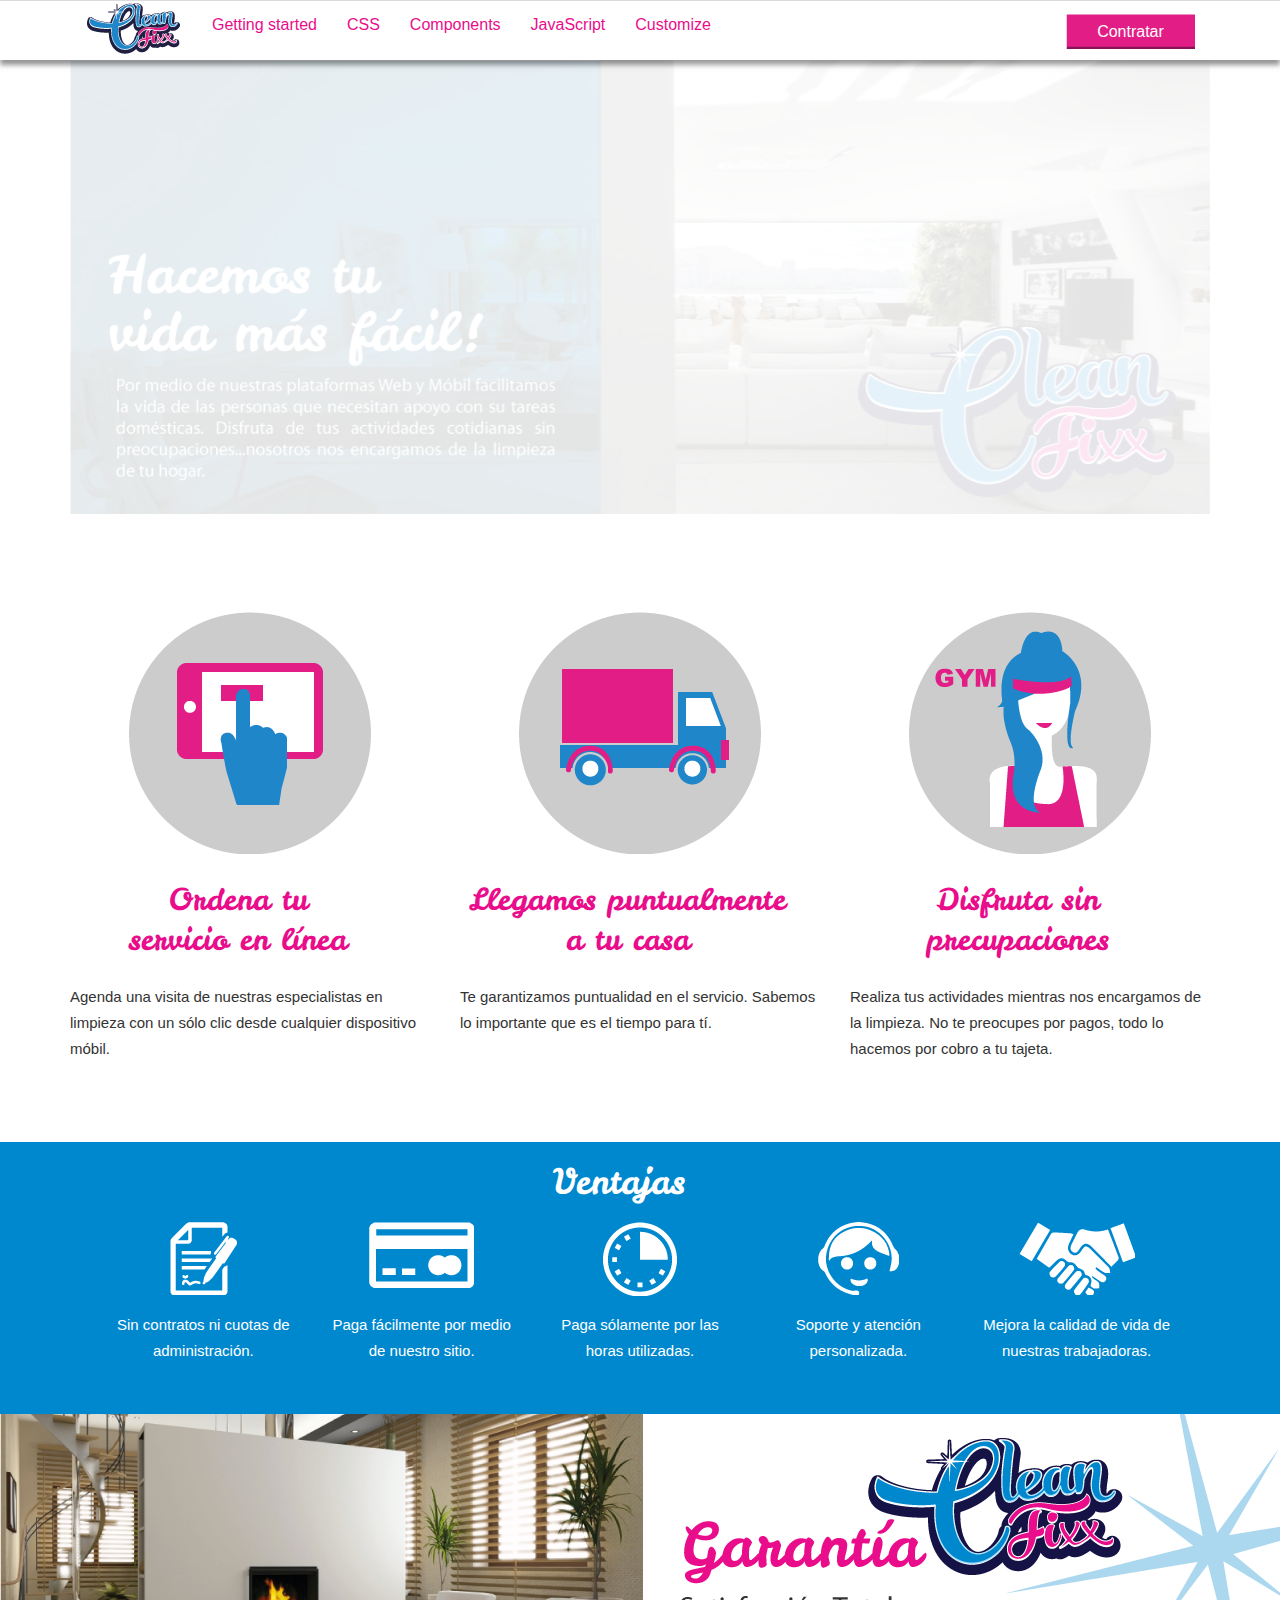
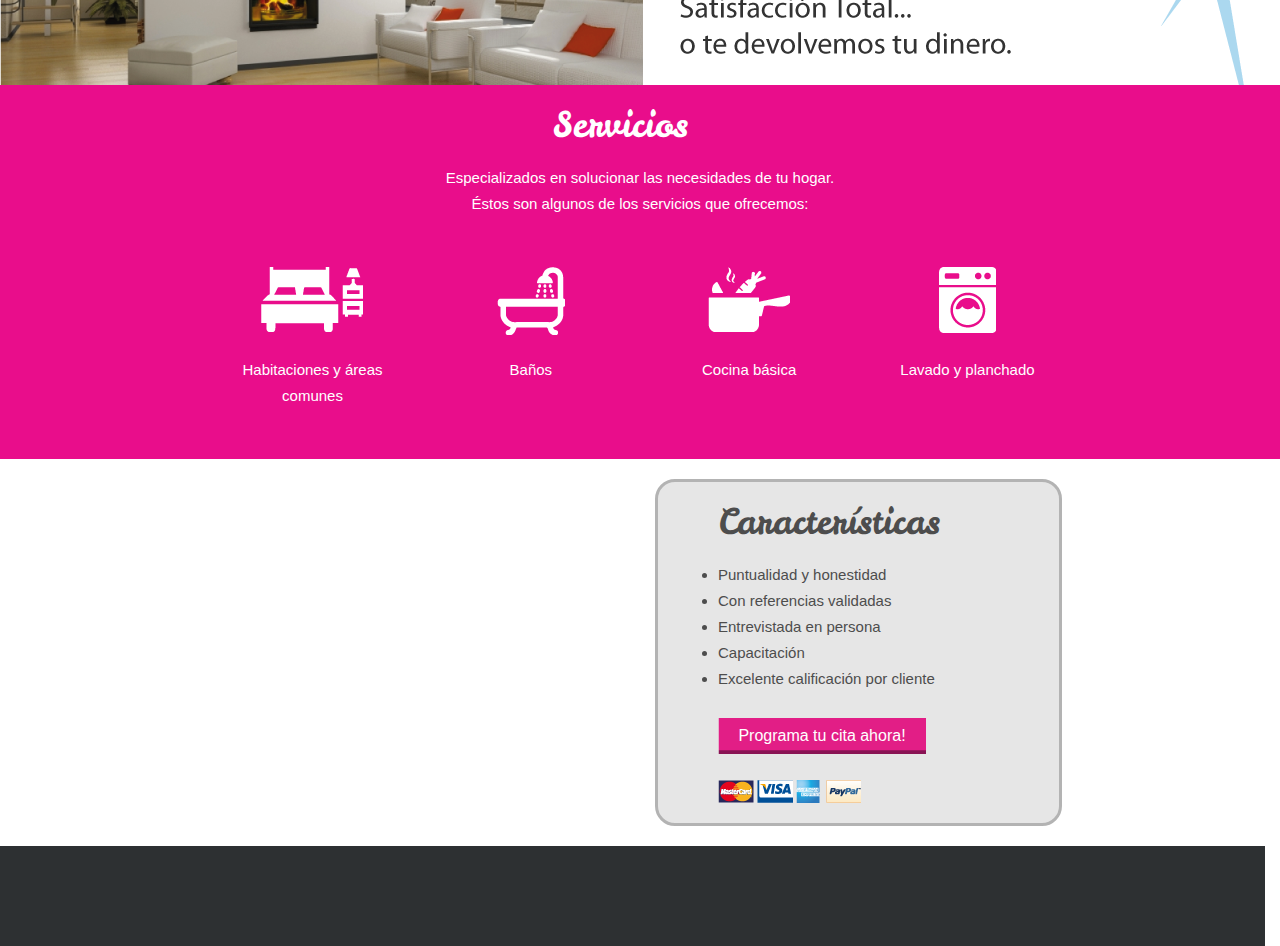
==== Index.html @ 352eab0a "Inicio" ====
<html>
  <head>
    <meta charset="utf-8"/>
    <meta name="keywords" content="Limpiar, servicio clean"/>
    <!--<link rel="shortcut icon" type="image/png" href="favicon.png" />-->
    <meta name="viewport" content="width=device-width, initial-scale=1, user-scalable=0"/>
    <title>Clean Fixx</title>
    <!-- Fonts.com -->
    <script type="text/javascript" src="http://fast.fonts.net/jsapi/6c009632-1b98-4233-bec4-1641cb12217c.js"></script>
    <link rel="stylesheet" type="text/css" href="http://fonts.googleapis.com/css?family=Leckerli+One">
    <link href="css/bootstrap.min.css" rel="stylesheet">
    <link href="css/style.css" rel="stylesheet">
    <!-- jQuery (necessary for Bootstrap's JavaScript plugins) -->
    <script src="https://ajax.googleapis.com/ajax/libs/jquery/1.11.3/jquery.min.js"></script>
    <!-- Include all compiled plugins (below), or include individual files as needed -->
    <script src="js/bootstrap.min.js"></script>
    <!-- Slider Plugin -->
    <link href="css/layers.css" rel="stylesheet">
    <link href="css/navigation.css" rel="stylesheet">
    <link href="css/noneed.css" rel="stylesheet">
    <link href="css/settings.css" rel="stylesheet">

    <link href="fonts/font-awesome/css/font-awesome.min.css" rel="stylesheet">
    <link href="fonts/pe-icon-7-stroke/css/pe-icon-7-stroke.css" rel="stylesheet">

    <script src="js/jquery.themepunch.revolution.min.js"></script>
    <script src="js/jquery.themepunch.tools.min.js"></script>

    <script src="js/revolution.extension.navigation.min.js"></script>
    <script src="js/revolution.extension.parallax.min.js"></script>
    <script src="js/revolution.extension.slideanims.min.js"></script>
  </head>
  <body>
    <header>
      <div class="container">
        <div class="navbar-header">
          <button class="navbar-toggle collapsed" type="button" data-toggle="collapse" data-target="#bs-navbar" aria-controls="bs-navbar" aria-expanded="false">
            <span class="sr-only">Toggle navigation</span>
            <span class="icon-bar"></span>
            <span class="icon-bar"></span>
            <span class="icon-bar"></span>
          </button>
          <a href="../" class="navbar-brand"><div class="logo-header"></div></a>
        </div>
        <nav class="collapse navbar-collapse">
          <ul class="nav navbar-nav">
            <li> <a href="../getting-started/">Getting started</a> </li>
            <li> <a href="../css/">CSS</a> </li>
            <li> <a href="../components/">Components</a> </li>
            <li> <a href="../javascript/">JavaScript</a> </li>
            <li> <a href="../customize/">Customize</a> </li>
          </ul>
          <ul class="nav navbar-nav navbar-right">
            <li>
              <a class="boton-comprar">Contratar</a>
            </li>
          </ul>
        </nav>
      </div>
    </header>
    <div class="container">
      <section>
  			<article class="content">
  				<div id="rev_slider_4_1_wrapper" class="rev_slider_wrapper fullwidthbanner-container" data-alias="classicslider1" style="margin:0px auto;background-color:transparent;padding:0px;margin-top:0px;margin-bottom:0px;">
  				<!-- START REVOLUTION SLIDER 5.0.7 auto mode -->
  					<div id="rev_slider_4_1" class="rev_slider fullwidthabanner" style="display:none;" data-version="5.0.7">
  						<ul>	<!-- SLIDE  -->
  							<li data-index="rs-16" data-transition="zoomout" data-slotamount="default"  data-easein="Power4.easeInOut" data-easeout="Power4.easeInOut" data-masterspeed="2000"    data-rotate="0"  data-fstransition="fade" data-fsmasterspeed="1500" data-fsslotamount="7" data-saveperformance="off"  data-title="Intro" data-description="">
  								<!-- MAIN IMAGE -->
  								<img src="img/slide1.png"  alt=""  data-bgposition="left top" data-bgfit="contain" data-bgrepeat="no-repeat" data-bgparallax="10" class="rev-slidebg" data-no-retina/>
  							</li>
  							<!-- SLIDE  -->
  							<li data-index="rs-17" data-transition="fadetotopfadefrombottom" data-slotamount="default"  data-easein="Power3.easeInOut" data-easeout="Power3.easeInOut" data-masterspeed="1500"  data-rotate="0"  data-saveperformance="off"  data-title="Parallax" data-description="">
  								<!-- MAIN IMAGE -->
  								<img src="img/slide2.png"  alt=""  data-bgposition="left top" data-bgfit="contain" data-bgrepeat="no-repeat" data-bgparallax="10" class="rev-slidebg" data-no-retina/>
  							</li>

  						</ul>
  						<div class="tp-static-layers"></div>
  						<div class="tp-bannertimer" style="height: 7px; background-color: rgba(255, 255, 255, 0.25);"></div>
  					</div>
  				</div><!-- END REVOLUTION SLIDER -->
  			</article>
  		</section>
      <div class="row">
        <div class="col col-md-4 text-center">
          <img src="img/icon-ipad.png"/>
          <label class="titulo-caracteristica-principal pink">Ordena tu<br/>servicio en línea</label>
          <p class="parrafo-caracteristica">
            Agenda una visita de nuestras especialistas en limpieza con un sólo clic desde cualquier dispositivo móbil.
          </p>
        </div>
        <div class="col col-md-4 text-center">
          <img src="img/icon-truck.png"/>
          <label class="titulo-caracteristica-principal pink">Llegamos puntualmente<br/>a tu casa</label>
          <p class="parrafo-caracteristica">
            Te garantizamos puntualidad en el servicio. Sabemos lo importante que es el tiempo para tí.
          </p>
        </div>
        <div class="col col-md-4 text-center">
          <img src="img/icon-gym.png"/>
          <label class="titulo-caracteristica-principal pink">Disfruta sin<br/>precupaciones</label>
          <p class="parrafo-caracteristica">
            Realiza tus actividades mientras nos encargamos de la limpieza. No te preocupes por pagos, todo lo hacemos por cobro a tu tajeta.
          </p>
        </div>
      </div>
    </div>
    <div class="row ventajas">
      <div class="row text-center">
        <label class="titulo">Ventajas</label>
      </div>
      <div class="col col-md-1"></div>
      <div class="col col-md-2">
        <div class="icono">
          <img src="img/icon-contrato.png"/>
        </div>
        <p>
          Sin contratos ni cuotas de administración.
        </p>
      </div>
      <div class="col col-md-2">
        <div class="icono">
          <img src="img/icon-tarjeta-credit.png"/>
        </div>
        <p>
          Paga fácilmente por medio de nuestro sitio.
        </p>
      </div>
      <div class="col col-md-2">
        <div class="icono">
          <img src="img/icon-reloj.png"/>
        </div>
        <p>
          Paga sólamente por las horas utilizadas.
        </p>
      </div>
      <div class="col col-md-2">
        <div class="icono">
          <img src="img/icon-person-support.png"/>
        </div>
        <p>
          Soporte y atención personalizada.
        </p>
      </div>
      <div class="col col-md-2">
        <div class="icono">
          <img src="img/icon-hands.png"/>
        </div>
        <p>
          Mejora la calidad de vida de nuestras trabajadoras.
        </p>
      </div>
      <div class="col col-md-1"></div>
    </div>
    <div class="row">
      <div class="col col-md-6">
        <img src="img/foto-sala.png"/>
      </div>
      <div class="col col-md-6">
        <img src="img/foto-garantia.png"/>
      </div>
    </div>
    <div class="row servicios">
      <div class="row text-center">
        <label class="titulo">Servicios</label>
        <p>
          Especializados en solucionar las necesidades de tu hogar.<br/>Éstos son algunos de los servicios que ofrecemos:
        </p>
      </div>
      <div class="col col-md-2">
      </div>
      <div class="col col-md-2">
        <div class="icono">
          <img src="img/icon-cama.png"/>
        </div>
        <p>
          Habitaciones y áreas comunes
        </p>
      </div>
      <div class="col col-md-2">
        <div class="icono">
          <img src="img/icon-bañera.png"/>
        </div>
        <p>
          Baños
        </p>
      </div>
      <div class="col col-md-2">
        <div class="icono">
          <img src="img/icon-cocina.png"/>
        </div>
        <p>
          Cocina básica
        </p>
      </div>
      <div class="col col-md-2">
        <div class="icono">
          <img src="img/icon-lavadora.png"/>
        </div>
        <p>
          Lavado y planchado
        </p>
      </div>
      <div class="col col-md-2">
      </div>
    </div>
    <div class="row caracteristicas">
      <div class="col col-md-6">
      </div>
      <div class="col col-md-4">
        <div class="recuadro">
          <label class="titulo">Características</label>
          <ul>
            <li>Puntualidad y honestidad</li>
            <li>Con referencias validadas</li>
            <li>Entrevistada en persona</li>
            <li>Capacitación</li>
            <li>Excelente calificación por cliente</li>
          </ul>
          <br/>
          <a href="">Programa tu cita ahora!</a>
          <br/>
          <img src="img/icon-formas-pago.png"/>
        </div>
      </div>
      <div class="col col-md-2">
      </div>
    </div>
    <footer class="row">
      
    </footer>
    <script type="text/javascript">
      var tpj=jQuery;
      var revapi4;
      tpj(document).ready(function() {
        if(tpj("#rev_slider_4_1").revolution == undefined){
          revslider_showDoubleJqueryError("#rev_slider_4_1");
        }else{
          revapi4 = tpj("#rev_slider_4_1").show().revolution({
            sliderType:"standard",
            jsFileLocation:"../../revolution/js/",
            sliderLayout:"auto",
            dottedOverlay:"none",
            delay:9000,
            navigation: {
              keyboardNavigation:"off",
              keyboard_direction: "horizontal",
              mouseScrollNavigation:"off",
              onHoverStop:"off",
              touch:{
                touchenabled:"on",
                swipe_threshold: 75,
                swipe_min_touches: 1,
                swipe_direction: "horizontal",
                drag_block_vertical: false
              }
              ,
              arrows: {
                style:"zeus",
                enable:true,
                hide_onmobile:true,
                hide_under:600,
                hide_onleave:true,
                hide_delay:200,
                hide_delay_mobile:1200,
                tmp:'<div class="tp-title-wrap">  	<div class="tp-arr-imgholder"></div> </div>',
                left: {
                  h_align:"left",
                  v_align:"center",
                  h_offset:30,
                  v_offset:0
                },
                right: {
                  h_align:"right",
                  v_align:"center",
                  h_offset:30,
                  v_offset:0
                }
              }
              ,
              bullets: {
                enable:false
              }
            },
            viewPort: {
              enable:true,
              outof:"pause",
              visible_area:"80%"
            },
            responsiveLevels:[1240,1024,778,480],
            gridwidth:[1240,1024,778,480],
            gridheight:[600,600,500,400],
            lazyType:"none",
            parallax: {
              type:"mouse",
              origo:"slidercenter",
              speed:2000,
              levels:[2,3,4,5,6,7,12,16,10,50],
            },
            shadow:0,
            spinner:"off",
            stopLoop:"off",
            stopAfterLoops:-1,
            stopAtSlide:-1,
            shuffle:"off",
            autoHeight:"off",
            hideThumbsOnMobile:"off",
            hideSliderAtLimit:0,
            hideCaptionAtLimit:0,
            hideAllCaptionAtLilmit:0,
            debugMode:false,
            fallbacks: {
              simplifyAll:"off",
              nextSlideOnWindowFocus:"off",
              disableFocusListener:false,
            }
          });
        }
      });	/*ready*/
    </script>
  </body>
</html>
---- css/style.css ----
body{
  font-family:'Myriad W01 Regular';
}


header{
  background-color: transparent;
  background-image: url('../img/header-color.png');
  background-repeat:repeat;
  height:60px;
  -webkit-box-shadow: 0px 5px 5px 0px rgba(50, 50, 50, 0.52);
  -moz-box-shadow:    0px 5px 5px 0px rgba(50, 50, 50, 0.52);
  box-shadow:         0px 5px 5px 0px rgba(50, 50, 50, 0.52);
}

.logo-header{
  background-image: url('../img/logo.png');
  background-color: transparent;
  width:97px;
  height: 54px;
}

.navbar-brand{
  padding:2px 15px;
}

.navbar-nav a{
  color: #E90D8B;
}

.boton-comprar{
  text-decoration: none;
  border:none;
  background-color: transparent;
  background-image: url('../img/boton-comprar.png');
  width: 129px;
  height: 35px !important;
  color: white !important;
  text-align: center;
  top: 14px;
  vertical-align: middle;
  display: table-cell !important;
  padding: 0 !important;
}

.pink{
  color:#E90D8B;
}

.titulo-caracteristica-principal{
  font-size: 30px;
  text-align: center;
  margin-top: 25px;
  font-family: 'Leckerli One';
}

.parrafo-caracteristica{
  font-size: 15px;
  color: #333333;
  width: 100%;
  text-align: left;
  margin-top:25px;
}

.ventajas{
  background-color: #0088CE;
  margin-top: 80px;
}

.ventajas .titulo{
  color:white;
  font-size: 35px;
  font-family: 'Leckerli One';
  padding-top: 20px;
  padding-bottom: 20px;
}

.ventajas .icono{
  height: 90px;
  text-align: center;
  width:100%;
}

.ventajas p{
  color:white;
  font-size: 15px;
  text-align: center;
  margin-bottom: 50px;
}

.servicios{
  background-color: #E90D8B;
  margin-top: 0;
}

.servicios .titulo{
  color:white;
  font-size: 35px;
  font-family: 'Leckerli One';
  padding-top: 20px;
  padding-bottom: 20px;
}

.servicios .icono{
  height: 90px;
  text-align: center;
  width:100%;
}

.servicios p{
  color:white;
  font-size: 15px;
  text-align: center;
  margin-bottom: 50px;
}

.caracteristicas{
  background-color: #fff;
  margin-top: 0;
}

.caracteristicas .titulo{
  color:#4D4D4D;
  font-size: 35px;
  font-family: 'Leckerli One';
  padding-bottom: 20px;
}

.caracteristicas .recuadro{
  margin-top: 20px;
  margin-bottom: 20px;
  padding: 20px 60px;
  border: 3px solid #B3B3B3;
  background-color: #E6E6E6;
  -webkit-border-radius: 20px;
  -moz-border-radius: 20px;
  border-radius: 20px;
}

.caracteristicas .recuadro a{
  text-decoration: none;
  border:none;
  background-color: transparent;
  background-image: url('../img/boton-comprar-large.png');
  width: 208px;
  height: 36px !important;
  color: white !important;
  text-align: center;
  vertical-align: middle;
  display: table-cell !important;
  padding: 0 !important;
}

.caracteristicas .recuadro ul li{
  color: #4D4D4D;
  font-size: 15px;
}

footer{
  background-color: #999999;
}

@media (min-width: 768px){
    .navbar-nav{
        float:left;
        margin: 0 auto;
    }
}
---- css/layers.css ----
/*-----------------------------------------------------------------------------

-	Revolution Slider 5.0 Layer Style Settings -

Screen Stylesheet

version:   	5.0.0
date:      	18/03/15
author:		themepunch
email:     	info@themepunch.com
website:   	http://www.themepunch.com
-----------------------------------------------------------------------------*/

.tp-caption.Twitter-Content a,.tp-caption.Twitter-Content a:visited
{
	color:#0084B4!important;
}

.tp-caption.Twitter-Content a:hover
{
	color:#0084B4!important;
	text-decoration:underline!important;
}

.tp-caption.medium_grey,.medium_grey
{
	background-color:#888;
	border-style:none;
	border-width:0;
	color:#fff;
	font-family:Arial;
	font-size:20px;
	font-weight:700;
	line-height:20px;
	margin:0;
	padding:2px 4px;
	position:absolute;
	text-shadow:0 2px 5px rgba(0,0,0,0.5);
	white-space:nowrap;
}

.tp-caption.small_text,.small_text
{
	border-style:none;
	border-width:0;
	color:#fff;
	font-family:Arial;
	font-size:14px;
	font-weight:700;
	line-height:20px;
	margin:0;
	position:absolute;
	text-shadow:0 2px 5px rgba(0,0,0,0.5);
	white-space:nowrap;
}

.tp-caption.medium_text,.medium_text
{
	border-style:none;
	border-width:0;
	color:#fff;
	font-family:Arial;
	font-size:20px;
	font-weight:700;
	line-height:20px;
	margin:0;
	position:absolute;
	text-shadow:0 2px 5px rgba(0,0,0,0.5);
	white-space:nowrap;
}

.tp-caption.large_text,.large_text
{
	border-style:none;
	border-width:0;
	color:#fff;
	font-family:Arial;
	font-size:40px;
	font-weight:700;
	line-height:40px;
	margin:0;
	position:absolute;
	text-shadow:0 2px 5px rgba(0,0,0,0.5);
	white-space:nowrap;
}

.tp-caption.very_large_text,.very_large_text
{
	border-style:none;
	border-width:0;
	color:#fff;
	font-family:Arial;
	font-size:60px;
	font-weight:700;
	letter-spacing:-2px;
	line-height:60px;
	margin:0;
	position:absolute;
	text-shadow:0 2px 5px rgba(0,0,0,0.5);
	white-space:nowrap;
}

.tp-caption.very_big_white,.very_big_white
{
	background-color:#000;
	border-style:none;
	border-width:0;
	color:#fff;
	font-family:Arial;
	font-size:60px;
	font-weight:800;
	line-height:60px;
	margin:0;
	padding:1px 4px 0;
	position:absolute;
	text-shadow:none;
	white-space:nowrap;
}

.tp-caption.very_big_black,.very_big_black
{
	background-color:#fff;
	border-style:none;
	border-width:0;
	color:#000;
	font-family:Arial;
	font-size:60px;
	font-weight:700;
	line-height:60px;
	margin:0;
	padding:1px 4px 0;
	position:absolute;
	text-shadow:none;
	white-space:nowrap;
}

.tp-caption.modern_medium_fat,.modern_medium_fat
{
	border-style:none;
	border-width:0;
	color:#000;
	font-family:"Open Sans", sans-serif;
	font-size:24px;
	font-weight:800;
	line-height:20px;
	margin:0;
	position:absolute;
	text-shadow:none;
	white-space:nowrap;
}

.tp-caption.modern_medium_fat_white,.modern_medium_fat_white
{
	border-style:none;
	border-width:0;
	color:#fff;
	font-family:"Open Sans", sans-serif;
	font-size:24px;
	font-weight:800;
	line-height:20px;
	margin:0;
	position:absolute;
	text-shadow:none;
	white-space:nowrap;
}

.tp-caption.modern_medium_light,.modern_medium_light
{
	border-style:none;
	border-width:0;
	color:#000;
	font-family:"Open Sans", sans-serif;
	font-size:24px;
	font-weight:300;
	line-height:20px;
	margin:0;
	position:absolute;
	text-shadow:none;
	white-space:nowrap;
}

.tp-caption.modern_big_bluebg,.modern_big_bluebg
{
	background-color:#4e5b6c;
	border-style:none;
	border-width:0;
	color:#fff;
	font-family:"Open Sans", sans-serif;
	font-size:30px;
	font-weight:800;
	letter-spacing:0;
	line-height:36px;
	margin:0;
	padding:3px 10px;
	position:absolute;
	text-shadow:none;
}

.tp-caption.modern_big_redbg,.modern_big_redbg
{
	background-color:#de543e;
	border-style:none;
	border-width:0;
	color:#fff;
	font-family:"Open Sans", sans-serif;
	font-size:30px;
	font-weight:300;
	letter-spacing:0;
	line-height:36px;
	margin:0;
	padding:1px 10px 3px;
	position:absolute;
	text-shadow:none;
}

.tp-caption.modern_small_text_dark,.modern_small_text_dark
{
	border-style:none;
	border-width:0;
	color:#555;
	font-family:Arial;
	font-size:14px;
	line-height:22px;
	margin:0;
	position:absolute;
	text-shadow:none;
	white-space:nowrap;
}

.tp-caption.boxshadow,.boxshadow
{
	-moz-box-shadow:0 0 20px rgba(0,0,0,0.5);
	-webkit-box-shadow:0 0 20px rgba(0,0,0,0.5);
	box-shadow:0 0 20px rgba(0,0,0,0.5);
}

.tp-caption.black,.black
{
	color:#000;
	text-shadow:none;
}

.tp-caption.noshadow,.noshadow
{
	text-shadow:none;
}

.tp-caption.thinheadline_dark,.thinheadline_dark
{
	background-color:transparent;
	color:rgba(0,0,0,0.85);
	font-family:"Open Sans";
	font-size:30px;
	font-weight:300;
	line-height:30px;
	position:absolute;
	text-shadow:none;
}

.tp-caption.thintext_dark,.thintext_dark
{
	background-color:transparent;
	color:rgba(0,0,0,0.85);
	font-family:"Open Sans";
	font-size:16px;
	font-weight:300;
	line-height:26px;
	position:absolute;
	text-shadow:none;
}

.tp-caption.largeblackbg,.largeblackbg
{
	-moz-border-radius:0;
	-webkit-border-radius:0;
	background-color:#000;
	border-radius:0;
	color:#fff;
	font-family:"Open Sans";
	font-size:50px;
	font-weight:300;
	line-height:70px;
	padding:0 20px;
	position:absolute;
	text-shadow:none;
}

.tp-caption.largepinkbg,.largepinkbg
{
	-moz-border-radius:0;
	-webkit-border-radius:0;
	background-color:#db4360;
	border-radius:0;
	color:#fff;
	font-family:"Open Sans";
	font-size:50px;
	font-weight:300;
	line-height:70px;
	padding:0 20px;
	position:absolute;
	text-shadow:none;
}

.tp-caption.largewhitebg,.largewhitebg
{
	-moz-border-radius:0;
	-webkit-border-radius:0;
	background-color:#fff;
	border-radius:0;
	color:#000;
	font-family:"Open Sans";
	font-size:50px;
	font-weight:300;
	line-height:70px;
	padding:0 20px;
	position:absolute;
	text-shadow:none;
}

.tp-caption.largegreenbg,.largegreenbg
{
	-moz-border-radius:0;
	-webkit-border-radius:0;
	background-color:#67ae73;
	border-radius:0;
	color:#fff;
	font-family:"Open Sans";
	font-size:50px;
	font-weight:300;
	line-height:70px;
	padding:0 20px;
	position:absolute;
	text-shadow:none;
}

.tp-caption.excerpt,.excerpt
{
	background-color:rgba(0,0,0,1);
	border-color:#fff;
	border-style:none;
	border-width:0;
	color:#fff;
	font-family:Arial;
	font-size:36px;
	font-weight:700;
	height:auto;
	letter-spacing:-1.5px;
	line-height:36px;
	margin:0;
	padding:1px 4px 0;
	text-decoration:none;
	text-shadow:none;
	white-space:normal!important;
	width:150px;
}

.tp-caption.large_bold_grey,.large_bold_grey
{
	background-color:transparent;
	border-color:#ffd658;
	border-style:none;
	border-width:0;
	color:#666;
	font-family:"Open Sans";
	font-size:60px;
	font-weight:800;
	line-height:60px;
	margin:0;
	padding:1px 4px 0;
	text-decoration:none;
	text-shadow:none;
}

.tp-caption.medium_thin_grey,.medium_thin_grey
{
	background-color:transparent;
	border-color:#ffd658;
	border-style:none;
	border-width:0;
	color:#666;
	font-family:"Open Sans";
	font-size:34px;
	font-weight:300;
	line-height:30px;
	margin:0;
	padding:1px 4px 0;
	text-decoration:none;
	text-shadow:none;
}

.tp-caption.small_thin_grey,.small_thin_grey
{
	background-color:transparent;
	border-color:#ffd658;
	border-style:none;
	border-width:0;
	color:#757575;
	font-family:"Open Sans";
	font-size:18px;
	font-weight:300;
	line-height:26px;
	margin:0;
	padding:1px 4px 0;
	text-decoration:none;
	text-shadow:none;
}

.tp-caption.lightgrey_divider,.lightgrey_divider
{
	background-color:rgba(235,235,235,1);
	background-position:initial initial;
	background-repeat:initial initial;
	border-color:#222;
	border-style:none;
	border-width:0;
	height:3px;
	text-decoration:none;
	width:370px;
}

.tp-caption.large_bold_darkblue,.large_bold_darkblue
{
	background-color:transparent;
	border-color:#ffd658;
	border-style:none;
	border-width:0;
	color:#34495e;
	font-family:"Open Sans";
	font-size:58px;
	font-weight:800;
	line-height:60px;
	text-decoration:none;
}

.tp-caption.medium_bg_darkblue,.medium_bg_darkblue
{
	background-color:#34495e;
	border-color:#ffd658;
	border-style:none;
	border-width:0;
	color:#fff;
	font-family:"Open Sans";
	font-size:20px;
	font-weight:800;
	line-height:20px;
	padding:10px;
	text-decoration:none;
}

.tp-caption.medium_bold_red,.medium_bold_red
{
	background-color:transparent;
	border-color:#ffd658;
	border-style:none;
	border-width:0;
	color:#e33a0c;
	font-family:"Open Sans";
	font-size:24px;
	font-weight:800;
	line-height:30px;
	padding:0;
	text-decoration:none;
}

.tp-caption.medium_light_red,.medium_light_red
{
	background-color:transparent;
	border-color:#ffd658;
	border-style:none;
	border-width:0;
	color:#e33a0c;
	font-family:"Open Sans";
	font-size:21px;
	font-weight:300;
	line-height:26px;
	padding:0;
	text-decoration:none;
}

.tp-caption.medium_bg_red,.medium_bg_red
{
	background-color:#e33a0c;
	border-color:#ffd658;
	border-style:none;
	border-width:0;
	color:#fff;
	font-family:"Open Sans";
	font-size:20px;
	font-weight:800;
	line-height:20px;
	padding:10px;
	text-decoration:none;
}

.tp-caption.medium_bold_orange,.medium_bold_orange
{
	background-color:transparent;
	border-color:#ffd658;
	border-style:none;
	border-width:0;
	color:#f39c12;
	font-family:"Open Sans";
	font-size:24px;
	font-weight:800;
	line-height:30px;
	text-decoration:none;
}

.tp-caption.medium_bg_orange,.medium_bg_orange
{
	background-color:#f39c12;
	border-color:#ffd658;
	border-style:none;
	border-width:0;
	color:#fff;
	font-family:"Open Sans";
	font-size:20px;
	font-weight:800;
	line-height:20px;
	padding:10px;
	text-decoration:none;
}

.tp-caption.grassfloor,.grassfloor
{
	background-color:rgba(160,179,151,1);
	border-color:#222;
	border-style:none;
	border-width:0;
	height:150px;
	text-decoration:none;
	width:4000px;
}

.tp-caption.large_bold_white,.large_bold_white
{
	background-color:transparent;
	border-color:#ffd658;
	border-style:none;
	border-width:0;
	color:#fff;
	font-family:"Open Sans";
	font-size:58px;
	font-weight:800;
	line-height:60px;
	text-decoration:none;
}

.tp-caption.medium_light_white,.medium_light_white
{
	background-color:transparent;
	border-color:#ffd658;
	border-style:none;
	border-width:0;
	color:#fff;
	font-family:"Open Sans";
	font-size:30px;
	font-weight:300;
	line-height:36px;
	padding:0;
	text-decoration:none;
}

.tp-caption.mediumlarge_light_white,.mediumlarge_light_white
{
	background-color:transparent;
	border-color:#ffd658;
	border-style:none;
	border-width:0;
	color:#fff;
	font-family:"Open Sans";
	font-size:34px;
	font-weight:300;
	line-height:40px;
	padding:0;
	text-decoration:none;
}

.tp-caption.mediumlarge_light_white_center,.mediumlarge_light_white_center
{
	background-color:transparent;
	border-color:#ffd658;
	border-style:none;
	border-width:0;
	color:#fff;
	font-family:"Open Sans";
	font-size:34px;
	font-weight:300;
	line-height:40px;
	padding:0;
	text-align:center;
	text-decoration:none;
}

.tp-caption.medium_bg_asbestos,.medium_bg_asbestos
{
	background-color:#7f8c8d;
	border-color:#ffd658;
	border-style:none;
	border-width:0;
	color:#fff;
	font-family:"Open Sans";
	font-size:20px;
	font-weight:800;
	line-height:20px;
	padding:10px;
	text-decoration:none;
}

.tp-caption.medium_light_black,.medium_light_black
{
	background-color:transparent;
	border-color:#ffd658;
	border-style:none;
	border-width:0;
	color:#000;
	font-family:"Open Sans";
	font-size:30px;
	font-weight:300;
	line-height:36px;
	padding:0;
	text-decoration:none;
}

.tp-caption.large_bold_black,.large_bold_black
{
	background-color:transparent;
	border-color:#ffd658;
	border-style:none;
	border-width:0;
	color:#000;
	font-family:"Open Sans";
	font-size:58px;
	font-weight:800;
	line-height:60px;
	text-decoration:none;
}

.tp-caption.mediumlarge_light_darkblue,.mediumlarge_light_darkblue
{
	background-color:transparent;
	border-color:#ffd658;
	border-style:none;
	border-width:0;
	color:#34495e;
	font-family:"Open Sans";
	font-size:34px;
	font-weight:300;
	line-height:40px;
	padding:0;
	text-decoration:none;
}

.tp-caption.small_light_white,.small_light_white
{
	background-color:transparent;
	border-color:#ffd658;
	border-style:none;
	border-width:0;
	color:#fff;
	font-family:"Open Sans";
	font-size:17px;
	font-weight:300;
	line-height:28px;
	padding:0;
	text-decoration:none;
}

.tp-caption.roundedimage,.roundedimage
{
	border-color:#222;
	border-style:none;
	border-width:0;
}

.tp-caption.large_bg_black,.large_bg_black
{
	background-color:#000;
	border-color:#ffd658;
	border-style:none;
	border-width:0;
	color:#fff;
	font-family:"Open Sans";
	font-size:40px;
	font-weight:800;
	line-height:40px;
	padding:10px 20px 15px;
	text-decoration:none;
}

.tp-caption.mediumwhitebg,.mediumwhitebg
{
	background-color:#fff;
	border-color:#000;
	border-style:none;
	border-width:0;
	color:#000;
	font-family:"Open Sans";
	font-size:30px;
	font-weight:300;
	line-height:30px;
	padding:5px 15px 10px;
	text-decoration:none;
	text-shadow:none;
}

.tp-caption.maincaption,.maincaption
{
	background-color:transparent;
	border-color:#000;
	border-style:none;
	border-width:0;
	color:#212a40;
	font-family:roboto;
	font-size:33px;
	font-weight:500;
	line-height:43px;
	text-decoration:none;
	text-shadow:none;
}

.tp-caption.miami_title_60px,.miami_title_60px
{
	background-color:transparent;
	border-color:#000;
	border-style:none;
	border-width:0;
	color:#fff;
	font-family:"Source Sans Pro";
	font-size:60px;
	font-weight:700;
	letter-spacing:1px;
	line-height:60px;
	text-decoration:none;
	text-shadow:none;
}

.tp-caption.miami_subtitle,.miami_subtitle
{
	background-color:transparent;
	border-color:#000;
	border-style:none;
	border-width:0;
	color:rgba(255,255,255,0.65);
	font-family:"Source Sans Pro";
	font-size:17px;
	font-weight:400;
	letter-spacing:2px;
	line-height:24px;
	text-decoration:none;
	text-shadow:none;
}

.tp-caption.divideline30px,.divideline30px
{
	background:#fff;
	background-color:#fff;
	border-color:#222;
	border-style:none;
	border-width:0;
	height:2px;
	min-width:30px;
	text-decoration:none;
}

.tp-caption.Miami_nostyle,.Miami_nostyle
{
	border-color:#222;
	border-style:none;
	border-width:0;
}

.tp-caption.miami_content_light,.miami_content_light
{
	background-color:transparent;
	border-color:#000;
	border-style:none;
	border-width:0;
	color:#fff;
	font-family:"Source Sans Pro";
	font-size:22px;
	font-weight:400;
	letter-spacing:0;
	line-height:28px;
	text-decoration:none;
	text-shadow:none;
}

.tp-caption.miami_title_60px_dark,.miami_title_60px_dark
{
	background-color:transparent;
	border-color:#000;
	border-style:none;
	border-width:0;
	color:#333;
	font-family:"Source Sans Pro";
	font-size:60px;
	font-weight:700;
	letter-spacing:1px;
	line-height:60px;
	text-decoration:none;
	text-shadow:none;
}

.tp-caption.miami_content_dark,.miami_content_dark
{
	background-color:transparent;
	border-color:#000;
	border-style:none;
	border-width:0;
	color:#666;
	font-family:"Source Sans Pro";
	font-size:22px;
	font-weight:400;
	letter-spacing:0;
	line-height:28px;
	text-decoration:none;
	text-shadow:none;
}

.tp-caption.divideline30px_dark,.divideline30px_dark
{
	background-color:#333;
	border-color:#222;
	border-style:none;
	border-width:0;
	height:2px;
	min-width:30px;
	text-decoration:none;
}

.tp-caption.ellipse70px,.ellipse70px
{
	background-color:rgba(0,0,0,0.14902);
	border-color:#222;
	border-radius:50px 50px 50px 50px;
	border-style:none;
	border-width:0;
	cursor:pointer;
	line-height:1px;
	min-height:70px;
	min-width:70px;
	text-decoration:none;
}

.tp-caption.arrowicon,.arrowicon
{
	border-color:#222;
	border-style:none;
	border-width:0;
	line-height:1px;
}

.tp-caption.MarkerDisplay,.MarkerDisplay
{
	background-color:transparent;
	border-color:#000;
	border-radius:0 0 0 0;
	border-style:none;
	border-width:0;
	font-family:Permanent Marker;
	font-style:normal;
	padding:0;
	text-decoration:none;
	text-shadow:none;
}

.tp-caption.Restaurant-Display,.Restaurant-Display
{
	background-color:transparent;
	border-color:transparent;
	border-radius:0 0 0 0;
	border-style:none;
	border-width:0;
	color:#fff;
	font-family:Roboto;
	font-size:120px;
	font-style:normal;
	font-weight:700;
	line-height:120px;
	padding:0;
	text-decoration:none;
}

.tp-caption.Restaurant-Cursive,.Restaurant-Cursive
{
	background-color:transparent;
	border-color:transparent;
	border-radius:0 0 0 0;
	border-style:none;
	border-width:0;
	color:#fff;
	font-family:Nothing you could do;
	font-size:30px;
	font-style:normal;
	font-weight:400;
	letter-spacing:2px;
	line-height:30px;
	padding:0;
	text-decoration:none;
}

.tp-caption.Restaurant-ScrollDownText,.Restaurant-ScrollDownText
{
	background-color:transparent;
	border-color:transparent;
	border-radius:0 0 0 0;
	border-style:none;
	border-width:0;
	color:#fff;
	font-family:Roboto;
	font-size:17px;
	font-style:normal;
	font-weight:400;
	letter-spacing:2px;
	line-height:17px;
	padding:0;
	text-decoration:none;
}

.tp-caption.Restaurant-Description,.Restaurant-Description
{
	background-color:transparent;
	border-color:transparent;
	border-radius:0 0 0 0;
	border-style:none;
	border-width:0;
	color:#fff;
	font-family:Roboto;
	font-size:20px;
	font-style:normal;
	font-weight:300;
	letter-spacing:3px;
	line-height:30px;
	padding:0;
	text-decoration:none;
}

.tp-caption.Restaurant-Price,.Restaurant-Price
{
	background-color:transparent;
	border-color:transparent;
	border-radius:0 0 0 0;
	border-style:none;
	border-width:0;
	color:#fff;
	font-family:Roboto;
	font-size:30px;
	font-style:normal;
	font-weight:300;
	letter-spacing:3px;
	line-height:30px;
	padding:0;
	text-decoration:none;
}

.tp-caption.Restaurant-Menuitem,.Restaurant-Menuitem
{
	background-color:rgba(0,0,0,1.00);
	border-color:transparent;
	border-radius:0 0 0 0;
	border-style:none;
	border-width:0;
	color:rgba(255,255,255,1.00);
	font-family:Roboto;
	font-size:17px;
	font-style:normal;
	font-weight:400;
	letter-spacing:2px;
	line-height:17px;
	padding:10px 30px;
	text-align:left;
	text-decoration:none;
}

.tp-caption.Furniture-LogoText,.Furniture-LogoText
{
	background-color:transparent;
	border-color:transparent;
	border-radius:0 0 0 0;
	border-style:none;
	border-width:0;
	color:rgba(230,207,163,1.00);
	font-family:Raleway;
	font-size:160px;
	font-style:normal;
	font-weight:300;
	line-height:150px;
	padding:0;
	text-decoration:none;
	text-shadow:none;
}

.tp-caption.Furniture-Plus,.Furniture-Plus
{
	background-color:rgba(255,255,255,1.00);
	border-color:transparent;
	border-radius:30px 30px 30px 30px;
	border-style:none;
	border-width:0;
	box-shadow:rgba(0,0,0,0.1) 0 1px 3px;
	color:rgba(230,207,163,1.00);
	font-family:Raleway;
	font-size:20px;
	font-style:normal;
	font-weight:400;
	line-height:20px;
	padding:6px 7px 4px;
	text-decoration:none;
	text-shadow:none;
}

.tp-caption.Furniture-Title,.Furniture-Title
{
	background-color:transparent;
	border-color:transparent;
	border-radius:0 0 0 0;
	border-style:none;
	border-width:0;
	color:rgba(0,0,0,1.00);
	font-family:Raleway;
	font-size:20px;
	font-style:normal;
	font-weight:700;
	letter-spacing:3px;
	line-height:20px;
	padding:0;
	text-decoration:none;
	text-shadow:none;
}

.tp-caption.Furniture-Subtitle,.Furniture-Subtitle
{
	background-color:transparent;
	border-color:transparent;
	border-radius:0 0 0 0;
	border-style:none;
	border-width:0;
	color:rgba(0,0,0,1.00);
	font-family:Raleway;
	font-size:17px;
	font-style:normal;
	font-weight:300;
	line-height:20px;
	padding:0;
	text-decoration:none;
	text-shadow:none;
}

.tp-caption.Gym-Display,.Gym-Display
{
	background-color:transparent;
	border-color:transparent;
	border-radius:0 0 0 0;
	border-style:none;
	border-width:0;
	color:rgba(255,255,255,1.00);
	font-family:Raleway;
	font-size:80px;
	font-style:normal;
	font-weight:900;
	line-height:70px;
	padding:0;
	text-decoration:none;
}

.tp-caption.Gym-Subline,.Gym-Subline
{
	background-color:transparent;
	border-color:transparent;
	border-radius:0 0 0 0;
	border-style:none;
	border-width:0;
	color:rgba(255,255,255,1.00);
	font-family:Raleway;
	font-size:30px;
	font-style:normal;
	font-weight:100;
	letter-spacing:5px;
	line-height:30px;
	padding:0;
	text-decoration:none;
}

.tp-caption.Gym-SmallText,.Gym-SmallText
{
	background-color:transparent;
	border-color:transparent;
	border-radius:0 0 0 0;
	border-style:none;
	border-width:0;
	color:rgba(255,255,255,1.00);
	font-family:Raleway;
	font-size:17px;
	font-style:normal;
	font-weight:300;
	line-height:22;
	padding:0;
	text-decoration:none;
	text-shadow:none;
}

.tp-caption.Fashion-SmallText,.Fashion-SmallText
{
	background-color:transparent;
	border-color:transparent;
	border-radius:0 0 0 0;
	border-style:none;
	border-width:0;
	color:rgba(255,255,255,1.00);
	font-family:Raleway;
	font-size:12px;
	font-style:normal;
	font-weight:600;
	letter-spacing:2px;
	line-height:20px;
	padding:0;
	text-decoration:none;
}

.tp-caption.Fashion-BigDisplay,.Fashion-BigDisplay
{
	background-color:transparent;
	border-color:transparent;
	border-radius:0 0 0 0;
	border-style:none;
	border-width:0;
	color:rgba(0,0,0,1.00);
	font-family:Raleway;
	font-size:60px;
	font-style:normal;
	font-weight:900;
	letter-spacing:2px;
	line-height:60px;
	padding:0;
	text-decoration:none;
}

.tp-caption.Fashion-TextBlock,.Fashion-TextBlock
{
	background-color:transparent;
	border-color:transparent;
	border-radius:0 0 0 0;
	border-style:none;
	border-width:0;
	color:rgba(0,0,0,1.00);
	font-family:Raleway;
	font-size:20px;
	font-style:normal;
	font-weight:400;
	letter-spacing:2px;
	line-height:40px;
	padding:0;
	text-decoration:none;
}

.tp-caption.Sports-Display,.Sports-Display
{
	background-color:transparent;
	border-color:transparent;
	border-radius:0 0 0 0;
	border-style:none;
	border-width:0;
	color:rgba(255,255,255,1.00);
	font-family:Raleway;
	font-size:130px;
	font-style:normal;
	font-weight:100;
	letter-spacing:13px;
	line-height:130px;
	padding:0;
	text-decoration:none;
}

.tp-caption.Sports-DisplayFat,.Sports-DisplayFat
{
	background-color:transparent;
	border-color:transparent;
	border-radius:0 0 0 0;
	border-style:none;
	border-width:0;
	color:rgba(255,255,255,1.00);
	font-family:Raleway;
	font-size:130px;
	font-style:normal;
	font-weight:900;
	line-height:130px;
	padding:0;
	text-decoration:none;
}

.tp-caption.Sports-Subline,.Sports-Subline
{
	background-color:transparent;
	border-color:transparent;
	border-radius:0 0 0 0;
	border-style:none;
	border-width:0;
	color:rgba(0,0,0,1.00);
	font-family:Raleway;
	font-size:32px;
	font-style:normal;
	font-weight:400;
	letter-spacing:4px;
	line-height:32px;
	padding:0;
	text-decoration:none;
}

.tp-caption.Instagram-Caption,.Instagram-Caption
{
	background-color:transparent;
	border-color:transparent;
	border-radius:0 0 0 0;
	border-style:none;
	border-width:0;
	color:rgba(255,255,255,1.00);
	font-family:Roboto;
	font-size:20px;
	font-style:normal;
	font-weight:900;
	line-height:20px;
	padding:0;
	text-decoration:none;
}

.tp-caption.News-Title,.News-Title
{
	background-color:transparent;
	border-color:transparent;
	border-radius:0 0 0 0;
	border-style:none;
	border-width:0;
	color:rgba(255,255,255,1.00);
	font-family:Roboto Slab;
	font-size:70px;
	font-style:normal;
	font-weight:400;
	line-height:60px;
	padding:0;
	text-decoration:none;
}

.tp-caption.News-Subtitle,.News-Subtitle
{
	background-color:rgba(255,255,255,0);
	border-color:transparent;
	border-radius:0 0 0 0;
	border-style:none;
	border-width:0;
	color:rgba(255,255,255,1.00);
	font-family:Roboto Slab;
	font-size:15px;
	font-style:normal;
	font-weight:300;
	line-height:24px;
	padding:0;
	text-decoration:none;
}

.tp-caption.News-Subtitle:hover,.News-Subtitle:hover
{
	background-color:rgba(255,255,255,0);
	border-color:transparent;
	border-radius:0 0 0 0;
	border-style:solid;
	border-width:0;
	color:rgba(255,255,255,0.65);
	text-decoration:none;
}

.tp-caption.Photography-Display,.Photography-Display
{
	background-color:transparent;
	border-color:transparent;
	border-radius:0 0 0 0;
	border-style:none;
	border-width:0;
	color:rgba(255,255,255,1.00);
	font-family:Raleway;
	font-size:80px;
	font-style:normal;
	font-weight:100;
	letter-spacing:5px;
	line-height:70px;
	padding:0;
	text-decoration:none;
}

.tp-caption.Photography-Subline,.Photography-Subline
{
	background-color:transparent;
	border-color:transparent;
	border-radius:0 0 0 0;
	border-style:none;
	border-width:0;
	color:rgba(119,119,119,1.00);
	font-family:Raleway;
	font-size:20px;
	font-style:normal;
	font-weight:300;
	letter-spacing:3px;
	line-height:30px;
	padding:0;
	text-decoration:none;
}

.tp-caption.Photography-ImageHover,.Photography-ImageHover
{
	background-color:transparent;
	border-color:rgba(255,255,255,0);
	border-radius:0 0 0 0;
	border-style:none;
	border-width:0;
	color:rgba(255,255,255,1.00);
	font-size:20px;
	font-style:normal;
	font-weight:400;
	line-height:22;
	padding:0;
	text-decoration:none;
}

.tp-caption.Photography-ImageHover:hover,.Photography-ImageHover:hover
{
	background-color:transparent;
	border-color:transparent;
	border-radius:0 0 0 0;
	border-style:none;
	border-width:0;
	color:rgba(255,255,255,1.00);
	text-decoration:none;
}

.tp-caption.Photography-Menuitem,.Photography-Menuitem
{
	background-color:rgba(0,0,0,0.65);
	border-color:transparent;
	border-radius:0 0 0 0;
	border-style:none;
	border-width:0;
	color:rgba(255,255,255,1.00);
	font-family:Raleway;
	font-size:20px;
	font-style:normal;
	font-weight:300;
	letter-spacing:2px;
	line-height:20px;
	padding:3px 5px 3px 8px;
	text-decoration:none;
}

.tp-caption.Photography-Menuitem:hover,.Photography-Menuitem:hover
{
	background-color:rgba(0,255,222,0.65);
	border-color:transparent;
	border-radius:0 0 0 0;
	border-style:none;
	border-width:0;
	color:rgba(255,255,255,1.00);
	text-decoration:none;
}

.tp-caption.Photography-Textblock,.Photography-Textblock
{
	background-color:transparent;
	border-color:transparent;
	border-radius:0 0 0 0;
	border-style:none;
	border-width:0;
	color:rgba(255,255,255,1.00);
	font-family:Raleway;
	font-size:17px;
	font-style:normal;
	font-weight:300;
	letter-spacing:2px;
	line-height:30px;
	padding:0;
	text-decoration:none;
}

.tp-caption.Photography-Subline-2,.Photography-Subline-2
{
	background-color:transparent;
	border-color:transparent;
	border-radius:0 0 0 0;
	border-style:none;
	border-width:0;
	color:rgba(255,255,255,0.35);
	font-family:Raleway;
	font-size:20px;
	font-style:normal;
	font-weight:300;
	letter-spacing:3px;
	line-height:30px;
	padding:0;
	text-decoration:none;
}

.tp-caption.Photography-ImageHover2,.Photography-ImageHover2
{
	background-color:transparent;
	border-color:rgba(255,255,255,0);
	border-radius:0 0 0 0;
	border-style:none;
	border-width:0;
	color:rgba(255,255,255,1.00);
	font-family:Arial;
	font-size:20px;
	font-style:normal;
	font-weight:400;
	line-height:22;
	padding:0;
	text-decoration:none;
}

.tp-caption.Photography-ImageHover2:hover,.Photography-ImageHover2:hover
{
	background-color:transparent;
	border-color:transparent;
	border-radius:0 0 0 0;
	border-style:none;
	border-width:0;
	color:rgba(255,255,255,1.00);
	text-decoration:none;
}

.tp-caption.WebProduct-Title,.WebProduct-Title
{
	background-color:transparent;
	border-color:transparent;
	border-radius:0 0 0 0;
	border-style:none;
	border-width:0;
	color:rgba(51,51,51,1.00);
	font-family:Raleway;
	font-size:90px;
	font-style:normal;
	font-weight:100;
	line-height:90px;
	padding:0;
	text-decoration:none;
}

.tp-caption.WebProduct-SubTitle,.WebProduct-SubTitle
{
	background-color:transparent;
	border-color:transparent;
	border-radius:0 0 0 0;
	border-style:none;
	border-width:0;
	color:rgba(153,153,153,1.00);
	font-family:Raleway;
	font-size:15px;
	font-style:normal;
	font-weight:400;
	line-height:20px;
	padding:0;
	text-decoration:none;
}

.tp-caption.WebProduct-Content,.WebProduct-Content
{
	background-color:transparent;
	border-color:transparent;
	border-radius:0 0 0 0;
	border-style:none;
	border-width:0;
	color:rgba(153,153,153,1.00);
	font-family:Raleway;
	font-size:16px;
	font-style:normal;
	font-weight:600;
	line-height:24px;
	padding:0;
	text-decoration:none;
}

.tp-caption.WebProduct-Menuitem,.WebProduct-Menuitem
{
	background-color:rgba(51,51,51,1.00);
	border-color:transparent;
	border-radius:0 0 0 0;
	border-style:none;
	border-width:0;
	color:rgba(255,255,255,1.00);
	font-family:Raleway;
	font-size:15px;
	font-style:normal;
	font-weight:500;
	letter-spacing:2px;
	line-height:20px;
	padding:3px 5px 3px 8px;
	text-align:left;
	text-decoration:none;
}

.tp-caption.WebProduct-Menuitem:hover,.WebProduct-Menuitem:hover
{
	background-color:rgba(255,255,255,1.00);
	border-color:transparent;
	border-radius:0 0 0 0;
	border-style:none;
	border-width:0;
	color:rgba(153,153,153,1.00);
	text-decoration:none;
}

.tp-caption.WebProduct-Title-Light,.WebProduct-Title-Light
{
	background-color:transparent;
	border-color:transparent;
	border-radius:0 0 0 0;
	border-style:none;
	border-width:0;
	color:rgba(255,255,255,1.00);
	font-family:Raleway;
	font-size:90px;
	font-style:normal;
	font-weight:100;
	line-height:90px;
	padding:0;
	text-align:left;
	text-decoration:none;
}

.tp-caption.WebProduct-SubTitle-Light,.WebProduct-SubTitle-Light
{
	background-color:transparent;
	border-color:transparent;
	border-radius:0 0 0 0;
	border-style:none;
	border-width:0;
	color:rgba(255,255,255,0.35);
	font-family:Raleway;
	font-size:15px;
	font-style:normal;
	font-weight:400;
	line-height:20px;
	padding:0;
	text-align:left;
	text-decoration:none;
}

.tp-caption.WebProduct-Content-Light,.WebProduct-Content-Light
{
	background-color:transparent;
	border-color:transparent;
	border-radius:0 0 0 0;
	border-style:none;
	border-width:0;
	color:rgba(255,255,255,0.65);
	font-family:Raleway;
	font-size:16px;
	font-style:normal;
	font-weight:600;
	line-height:24px;
	padding:0;
	text-align:left;
	text-decoration:none;
}

.tp-caption.FatRounded,.FatRounded
{
	background-color:rgba(0,0,0,0.50);
	border-color:rgba(211,211,211,1.00);
	border-radius:50px 50px 50px 50px;
	border-style:none;
	border-width:0;
	color:rgba(255,255,255,1.00);
	font-family:Raleway;
	font-size:30px;
	font-style:normal;
	font-weight:900;
	line-height:30px;
	padding:20px 22px 20px 25px;
	text-align:left;
	text-decoration:none;
	text-shadow:none;
}

.tp-caption.FatRounded:hover,.FatRounded:hover
{
	background-color:rgba(0,0,0,1.00);
	border-color:rgba(211,211,211,1.00);
	border-radius:50px 50px 50px 50px;
	border-style:none;
	border-width:0;
	color:rgba(255,255,255,1.00);
	text-decoration:none;
}

.tp-caption.NotGeneric-Title,.NotGeneric-Title
{
	background-color:transparent;
	border-color:transparent;
	border-radius:0 0 0 0;
	border-style:none;
	border-width:0;
	color:rgba(255,255,255,1.00);
	font-family:Raleway;
	font-size:70px;
	font-style:normal;
	font-weight:800;
	line-height:70px;
	padding:10px 0;
	text-decoration:none;
}

.tp-caption.NotGeneric-SubTitle,.NotGeneric-SubTitle
{
	background-color:transparent;
	border-color:transparent;
	border-radius:0 0 0 0;
	border-style:none;
	border-width:0;
	color:rgba(255,255,255,1.00);
	font-family:Raleway;
	font-size:13px;
	font-style:normal;
	font-weight:500;
	letter-spacing:4px;
	line-height:20px;
	padding:0;
	text-align:left;
	text-decoration:none;
}

.tp-caption.NotGeneric-CallToAction,.NotGeneric-CallToAction
{
	background-color:rgba(0,0,0,0);
	border-color:rgba(255,255,255,0.50);
	border-radius:0 0 0 0;
	border-style:solid;
	border-width:1px;
	color:rgba(255,255,255,1.00);
	font-family:Raleway;
	font-size:14px;
	font-style:normal;
	font-weight:500;
	letter-spacing:3px;
	line-height:14px;
	padding:10px 30px;
	text-align:left;
	text-decoration:none;
}

.tp-caption.NotGeneric-CallToAction:hover,.NotGeneric-CallToAction:hover
{
	background-color:transparent;
	border-color:rgba(255,255,255,1.00);
	border-radius:0 0 0 0;
	border-style:solid;
	border-width:1px;
	color:rgba(255,255,255,1.00);
	text-decoration:none;
}

.tp-caption.NotGeneric-Icon,.NotGeneric-Icon
{
	background-color:rgba(0,0,0,0);
	border-color:rgba(255,255,255,0);
	border-radius:0 0 0 0;
	border-style:solid;
	border-width:0;
	color:rgba(255,255,255,1.00);
	font-family:Raleway;
	font-size:30px;
	font-style:normal;
	font-weight:400;
	letter-spacing:3px;
	line-height:30px;
	padding:0;
	text-align:left;
	text-decoration:none;
}

.tp-caption.NotGeneric-Menuitem,.NotGeneric-Menuitem
{
	background-color:rgba(0,0,0,0);
	border-color:rgba(255,255,255,0.15);
	border-radius:0 0 0 0;
	border-style:solid;
	border-width:1px;
	color:rgba(255,255,255,1.00);
	font-family:Raleway;
	font-size:14px;
	font-style:normal;
	font-weight:500;
	letter-spacing:3px;
	line-height:14px;
	padding:27px 30px;
	text-align:left;
	text-decoration:none;
}

.tp-caption.NotGeneric-Menuitem:hover,.NotGeneric-Menuitem:hover
{
	background-color:rgba(0,0,0,0);
	border-color:rgba(255,255,255,1.00);
	border-radius:0 0 0 0;
	border-style:solid;
	border-width:1px;
	color:rgba(255,255,255,1.00);
	text-decoration:none;
}

.tp-caption.MarkerStyle,.MarkerStyle
{
	background-color:transparent;
	border-color:transparent;
	border-radius:0 0 0 0;
	border-style:none;
	border-width:0;
	color:rgba(255,255,255,1.00);
	font-family:"Permanent Marker";
	font-size:17px;
	font-style:normal;
	font-weight:100;
	line-height:30px;
	padding:0;
	text-align:left;
	text-decoration:none;
}

.tp-caption.Gym-Menuitem,.Gym-Menuitem
{
	background-color:rgba(0,0,0,1.00);
	border-color:rgba(255,255,255,0);
	border-radius:3px 3px 3px 3px;
	border-style:solid;
	border-width:2px;
	color:rgba(255,255,255,1.00);
	font-family:Raleway;
	font-size:20px;
	font-style:normal;
	font-weight:300;
	letter-spacing:2px;
	line-height:20px;
	padding:3px 5px 3px 8px;
	text-align:left;
	text-decoration:none;
}

.tp-caption.Gym-Menuitem:hover,.Gym-Menuitem:hover
{
	background-color:rgba(0,0,0,1.00);
	border-color:rgba(255,255,255,0.25);
	border-radius:3px 3px 3px 3px;
	border-style:solid;
	border-width:2px;
	color:rgba(255,255,255,1.00);
	text-decoration:none;
}

.tp-caption.Newspaper-Button,.Newspaper-Button
{
	background-color:rgba(255,255,255,0);
	border-color:rgba(255,255,255,0.25);
	border-radius:0 0 0 0;
	border-style:solid;
	border-width:1px;
	color:rgba(255,255,255,1.00);
	font-family:Roboto;
	font-size:13px;
	font-style:normal;
	font-weight:700;
	letter-spacing:2px;
	line-height:17px;
	padding:12px 35px;
	text-align:left;
	text-decoration:none;
}

.tp-caption.Newspaper-Button:hover,.Newspaper-Button:hover
{
	background-color:rgba(255,255,255,1.00);
	border-color:rgba(255,255,255,1.00);
	border-radius:0 0 0 0;
	border-style:solid;
	border-width:1px;
	color:rgba(0,0,0,1.00);
	text-decoration:none;
}

.tp-caption.Newspaper-Subtitle,.Newspaper-Subtitle
{
	background-color:transparent;
	border-color:transparent;
	border-radius:0 0 0 0;
	border-style:none;
	border-width:0;
	color:rgba(168,216,238,1.00);
	font-family:Roboto;
	font-size:15px;
	font-style:normal;
	font-weight:900;
	line-height:20px;
	padding:0;
	text-align:left;
	text-decoration:none;
}

.tp-caption.Newspaper-Title,.Newspaper-Title
{
	background-color:transparent;
	border-color:transparent;
	border-radius:0 0 0 0;
	border-style:none;
	border-width:0;
	color:rgba(255,255,255,1.00);
	font-family:"Roboto Slab";
	font-size:50px;
	font-style:normal;
	font-weight:400;
	line-height:55px;
	padding:0 0 10px;
	text-align:left;
	text-decoration:none;
}

.tp-caption.Newspaper-Title-Centered,.Newspaper-Title-Centered
{
	background-color:transparent;
	border-color:transparent;
	border-radius:0 0 0 0;
	border-style:none;
	border-width:0;
	color:rgba(255,255,255,1.00);
	font-family:"Roboto Slab";
	font-size:50px;
	font-style:normal;
	font-weight:400;
	line-height:55px;
	padding:0 0 10px;
	text-align:center;
	text-decoration:none;
}

.tp-caption.Hero-Button,.Hero-Button
{
	background-color:rgba(0,0,0,0);
	border-color:rgba(255,255,255,0.50);
	border-radius:0 0 0 0;
	border-style:solid;
	border-width:1px;
	color:rgba(255,255,255,1.00);
	font-family:Raleway;
	font-size:14px;
	font-style:normal;
	font-weight:500;
	letter-spacing:3px;
	line-height:14px;
	padding:10px 30px;
	text-align:left;
	text-decoration:none;
}

.tp-caption.Hero-Button:hover,.Hero-Button:hover
{
	background-color:rgba(255,255,255,1.00);
	border-color:rgba(255,255,255,1.00);
	border-radius:0 0 0 0;
	border-style:solid;
	border-width:1px;
	color:rgba(0,0,0,1.00);
	text-decoration:none;
}

.tp-caption.Video-Title,.Video-Title
{
	background-color:rgba(0,0,0,1.00);
	border-color:transparent;
	border-radius:0 0 0 0;
	border-style:none;
	border-width:0;
	color:rgba(255,255,255,1.00);
	font-family:Raleway;
	font-size:30px;
	font-style:normal;
	font-weight:900;
	line-height:30px;
	padding:5px;
	text-align:left;
	text-decoration:none;
}

.tp-caption.Video-SubTitle,.Video-SubTitle
{
	background-color:rgba(0,0,0,0.35);
	border-color:transparent;
	border-radius:0 0 0 0;
	border-style:none;
	border-width:0;
	color:rgba(255,255,255,1.00);
	font-family:Raleway;
	font-size:12px;
	font-style:normal;
	font-weight:600;
	letter-spacing:2px;
	line-height:12px;
	padding:5px;
	text-align:left;
	text-decoration:none;
}

.tp-caption.NotGeneric-Button,.NotGeneric-Button
{
	background-color:rgba(0,0,0,0);
	border-color:rgba(255,255,255,0.50);
	border-radius:0 0 0 0;
	border-style:solid;
	border-width:1px;
	color:rgba(255,255,255,1.00);
	font-family:Raleway;
	font-size:14px;
	font-style:normal;
	font-weight:500;
	letter-spacing:3px;
	line-height:14px;
	padding:10px 30px;
	text-align:left;
	text-decoration:none;
}

.tp-caption.NotGeneric-Button:hover,.NotGeneric-Button:hover
{
	background-color:transparent;
	border-color:rgba(255,255,255,1.00);
	border-radius:0 0 0 0;
	border-style:solid;
	border-width:1px;
	color:rgba(255,255,255,1.00);
	text-decoration:none;
}

.tp-caption.NotGeneric-BigButton,.NotGeneric-BigButton
{
	background-color:rgba(0,0,0,0);
	border-color:rgba(255,255,255,0.15);
	border-radius:0 0 0 0;
	border-style:solid;
	border-width:1px;
	color:rgba(255,255,255,1.00);
	font-family:Raleway;
	font-size:14px;
	font-style:normal;
	font-weight:500;
	letter-spacing:3px;
	line-height:14px;
	padding:27px 30px;
	text-align:left;
	text-decoration:none;
}

.tp-caption.NotGeneric-BigButton:hover,.NotGeneric-BigButton:hover
{
	background-color:rgba(0,0,0,0);
	border-color:rgba(255,255,255,1.00);
	border-radius:0 0 0 0;
	border-style:solid;
	border-width:1px;
	color:rgba(255,255,255,1.00);
	text-decoration:none;
}

.tp-caption.WebProduct-Button,.WebProduct-Button
{
	background-color:rgba(51,51,51,1.00);
	border-color:rgba(0,0,0,1.00);
	border-radius:0 0 0 0;
	border-style:none;
	border-width:2px;
	color:rgba(255,255,255,1.00);
	font-family:Raleway;
	font-size:16px;
	font-style:normal;
	font-weight:600;
	letter-spacing:1px;
	line-height:48px;
	padding:0 40px;
	text-align:left;
	text-decoration:none;
}

.tp-caption.WebProduct-Button:hover,.WebProduct-Button:hover
{
	background-color:rgba(255,255,255,1.00);
	border-color:rgba(0,0,0,1.00);
	border-radius:0 0 0 0;
	border-style:none;
	border-width:2px;
	color:rgba(51,51,51,1.00);
	text-decoration:none;
}

.tp-caption.Restaurant-Button,.Restaurant-Button
{
	background-color:rgba(10,10,10,0);
	border-color:rgba(255,255,255,0.50);
	border-radius:0 0 0 0;
	border-style:solid;
	border-width:2px;
	color:rgba(255,255,255,1.00);
	font-family:Roboto;
	font-size:17px;
	font-style:normal;
	font-weight:500;
	letter-spacing:3px;
	line-height:17px;
	padding:12px 35px;
	text-align:left;
	text-decoration:none;
}

.tp-caption.Restaurant-Button:hover,.Restaurant-Button:hover
{
	background-color:rgba(0,0,0,0);
	border-color:rgba(255,224,129,1.00);
	border-radius:0 0 0 0;
	border-style:solid;
	border-width:2px;
	color:rgba(255,255,255,1.00);
	text-decoration:none;
}

.tp-caption.Gym-Button,.Gym-Button
{
	background-color:rgba(139,192,39,1.00);
	border-color:rgba(0,0,0,0);
	border-radius:30px 30px 30px 30px;
	border-style:solid;
	border-width:0;
	color:rgba(255,255,255,1.00);
	font-family:Raleway;
	font-size:15px;
	font-style:normal;
	font-weight:600;
	letter-spacing:1px;
	line-height:15px;
	padding:13px 35px;
	text-align:left;
	text-decoration:none;
}

.tp-caption.Gym-Button:hover,.Gym-Button:hover
{
	background-color:rgba(114,168,0,1.00);
	border-color:rgba(0,0,0,0);
	border-radius:30px 30px 30px 30px;
	border-style:solid;
	border-width:0;
	color:rgba(255,255,255,1.00);
	text-decoration:none;
}

.tp-caption.Gym-Button-Light,.Gym-Button-Light
{
	background-color:transparent;
	border-color:rgba(255,255,255,0.25);
	border-radius:30px 30px 30px 30px;
	border-style:solid;
	border-width:2px;
	color:rgba(255,255,255,1.00);
	font-family:Raleway;
	font-size:15px;
	font-style:normal;
	font-weight:600;
	line-height:15px;
	padding:12px 35px;
	text-align:left;
	text-decoration:none;
}

.tp-caption.Gym-Button-Light:hover,.Gym-Button-Light:hover
{
	background-color:rgba(114,168,0,0);
	border-color:rgba(139,192,39,1.00);
	border-radius:30px 30px 30px 30px;
	border-style:solid;
	border-width:2px;
	color:rgba(255,255,255,1.00);
	text-decoration:none;
}

.tp-caption.Sports-Button-Light,.Sports-Button-Light
{
	background-color:rgba(0,0,0,0);
	border-color:rgba(255,255,255,0.50);
	border-radius:0 0 0 0;
	border-style:solid;
	border-width:2px;
	color:rgba(255,255,255,1.00);
	font-family:Raleway;
	font-size:17px;
	font-style:normal;
	font-weight:600;
	letter-spacing:2px;
	line-height:17px;
	padding:12px 35px;
	text-align:left;
	text-decoration:none;
}

.tp-caption.Sports-Button-Light:hover,.Sports-Button-Light:hover
{
	background-color:rgba(0,0,0,0);
	border-color:rgba(255,255,255,1.00);
	border-radius:0 0 0 0;
	border-style:solid;
	border-width:2px;
	color:rgba(255,255,255,1.00);
	text-decoration:none;
}

.tp-caption.Sports-Button-Red,.Sports-Button-Red
{
	background-color:rgba(219,28,34,1.00);
	border-color:rgba(219,28,34,0);
	border-radius:0 0 0 0;
	border-style:solid;
	border-width:2px;
	color:rgba(255,255,255,1.00);
	font-family:Raleway;
	font-size:17px;
	font-style:normal;
	font-weight:600;
	letter-spacing:2px;
	line-height:17px;
	padding:12px 35px;
	text-align:left;
	text-decoration:none;
}

.tp-caption.Sports-Button-Red:hover,.Sports-Button-Red:hover
{
	background-color:rgba(0,0,0,1.00);
	border-color:rgba(0,0,0,1.00);
	border-radius:0 0 0 0;
	border-style:solid;
	border-width:2px;
	color:rgba(255,255,255,1.00);
	text-decoration:none;
}

.tp-caption.Photography-Button,.Photography-Button
{
	background-color:rgba(0,0,0,0);
	border-color:rgba(255,255,255,0.25);
	border-radius:30px 30px 30px 30px;
	border-style:solid;
	border-width:1px;
	color:rgba(255,255,255,1.00);
	font-family:Raleway;
	font-size:15px;
	font-style:normal;
	font-weight:600;
	letter-spacing:1px;
	line-height:15px;
	padding:13px 35px;
	text-align:left;
	text-decoration:none;
}

.tp-caption.Photography-Button:hover,.Photography-Button:hover
{
	background-color:rgba(0,0,0,0);
	border-color:rgba(255,255,255,1.00);
	border-radius:30px 30px 30px 30px;
	border-style:solid;
	border-width:1px;
	color:rgba(255,255,255,1.00);
	text-decoration:none;
}

.tp-caption.Newspaper-Button-2,.Newspaper-Button-2
{
	background-color:rgba(0,0,0,0);
	border-color:rgba(255,255,255,0.50);
	border-radius:3px 3px 3px 3px;
	border-style:solid;
	border-width:2px;
	color:rgba(255,255,255,1.00);
	font-family:Roboto;
	font-size:15px;
	font-style:normal;
	font-weight:900;
	line-height:15px;
	padding:10px 30px;
	text-align:left;
	text-decoration:none;
}

.tp-caption.Newspaper-Button-2:hover,.Newspaper-Button-2:hover
{
	background-color:rgba(0,0,0,0);
	border-color:rgba(255,255,255,1.00);
	border-radius:3px 3px 3px 3px;
	border-style:solid;
	border-width:2px;
	color:rgba(255,255,255,1.00);
	text-decoration:none;
}

.tp-caption.Feature-Tour,.Feature-Tour
{
	background-color:rgba(139,192,39,1.00);
	border-color:rgba(0,0,0,0);
	border-radius:30px 30px 30px 30px;
	border-style:solid;
	border-width:0;
	color:rgba(255,255,255,1.00);
	font-family:Roboto;
	font-size:17px;
	font-style:normal;
	font-weight:700;
	line-height:17px;
	padding:17px 35px;
	text-align:left;
	text-decoration:none;
}

.tp-caption.Feature-Tour:hover,.Feature-Tour:hover
{
	background-color:rgba(114,168,0,1.00);
	border-color:rgba(0,0,0,0);
	border-radius:30px 30px 30px 30px;
	border-style:solid;
	border-width:0;
	color:rgba(255,255,255,1.00);
	text-decoration:none;
}

.tp-caption.Feature-Examples,.Feature-Examples
{
	background-color:transparent;
	border-color:rgba(33,42,64,0.15);
	border-radius:30px 30px 30px 30px;
	border-style:solid;
	border-width:2px;
	color:rgba(33,42,64,0.50);
	font-family:Roboto;
	font-size:17px;
	font-style:normal;
	font-weight:700;
	line-height:17px;
	padding:15px 35px;
	text-align:left;
	text-decoration:none;
}

.tp-caption.Feature-Examples:hover,.Feature-Examples:hover
{
	background-color:transparent;
	border-color:rgba(139,192,39,1.00);
	border-radius:30px 30px 30px 30px;
	border-style:solid;
	border-width:2px;
	color:rgba(139,192,39,1.00);
	text-decoration:none;
}

.tp-caption.subcaption,.subcaption
{
	background-color:transparent;
	border-color:rgba(0,0,0,1.00);
	border-radius:0 0 0 0;
	border-style:none;
	border-width:0;
	color:rgba(111,124,130,1.00);
	font-family:roboto;
	font-size:19px;
	font-style:normal;
	font-weight:400;
	line-height:24px;
	padding:0;
	text-align:left;
	text-decoration:none;
	text-shadow:none;
}

.tp-caption.menutab,.menutab
{
	background-color:transparent;
	border-color:rgba(0,0,0,1.00);
	border-radius:0 0 0 0;
	border-style:none;
	border-width:0;
	color:rgba(41,46,49,1.00);
	font-family:roboto;
	font-size:25px;
	font-style:normal;
	font-weight:300;
	line-height:30px;
	padding:0;
	text-align:left;
	text-decoration:none;
	text-shadow:none;
}

.tp-caption.menutab:hover,.menutab:hover
{
	background-color:transparent;
	border-color:transparent;
	border-radius:0 0 0 0;
	border-style:none;
	border-width:0;
	color:rgba(213,0,0,1.00);
	text-decoration:none;
}

.tp-caption.maincontent,.maincontent
{
	background-color:transparent;
	border-color:rgba(0,0,0,1.00);
	border-radius:0 0 0 0;
	border-style:none;
	border-width:0;
	color:rgba(41,46,49,1.00);
	font-family:roboto;
	font-size:21px;
	font-style:normal;
	font-weight:300;
	line-height:26px;
	padding:0;
	text-align:left;
	text-decoration:none;
	text-shadow:none;
}

.tp-caption.minitext,.minitext
{
	background-color:transparent;
	border-color:rgba(0,0,0,1.00);
	border-radius:0 0 0 0;
	border-style:none;
	border-width:0;
	color:rgba(185,186,187,1.00);
	font-family:roboto;
	font-size:15px;
	font-style:normal;
	font-weight:400;
	line-height:20px;
	padding:0;
	text-align:left;
	text-decoration:none;
	text-shadow:none;
}

.tp-caption.Feature-Buy,.Feature-Buy
{
	background-color:rgba(0,154,238,1.00);
	border-color:rgba(0,0,0,0);
	border-radius:30px 30px 30px 30px;
	border-style:solid;
	border-width:0;
	color:rgba(255,255,255,1.00);
	font-family:Roboto;
	font-size:17px;
	font-style:normal;
	font-weight:700;
	line-height:17px;
	padding:17px 35px;
	text-align:left;
	text-decoration:none;
}

.tp-caption.Feature-Buy:hover,.Feature-Buy:hover
{
	background-color:rgba(0,133,214,1.00);
	border-color:rgba(0,0,0,0);
	border-radius:30px 30px 30px 30px;
	border-style:solid;
	border-width:0;
	color:rgba(255,255,255,1.00);
	text-decoration:none;
}

.tp-caption.Feature-Examples-Light,.Feature-Examples-Light
{
	background-color:transparent;
	border-color:rgba(255,255,255,0.15);
	border-radius:30px 30px 30px 30px;
	border-style:solid;
	border-width:2px;
	color:rgba(255,255,255,1.00);
	font-family:Roboto;
	font-size:17px;
	font-style:normal;
	font-weight:700;
	line-height:17px;
	padding:15px 35px;
	text-align:left;
	text-decoration:none;
}

.tp-caption.Feature-Examples-Light:hover,.Feature-Examples-Light:hover
{
	background-color:transparent;
	border-color:rgba(255,255,255,1.00);
	border-radius:30px 30px 30px 30px;
	border-style:solid;
	border-width:2px;
	color:rgba(255,255,255,1.00);
	text-decoration:none;
}

.tp-caption.Facebook-Likes,.Facebook-Likes
{
	background-color:rgba(59,89,153,1.00);
	border-color:transparent;
	border-radius:0 0 0 0;
	border-style:none;
	border-width:0;
	color:rgba(255,255,255,1.00);
	font-family:Roboto;
	font-size:15px;
	font-style:normal;
	font-weight:500;
	line-height:22px;
	padding:5px 15px;
	text-align:left;
	text-decoration:none;
}

.tp-caption.Twitter-Favorites,.Twitter-Favorites
{
	background-color:rgba(255,255,255,0);
	border-color:transparent;
	border-radius:0 0 0 0;
	border-style:none;
	border-width:0;
	color:rgba(136,153,166,1.00);
	font-family:Roboto;
	font-size:15px;
	font-style:normal;
	font-weight:500;
	line-height:22px;
	padding:0;
	text-align:left;
	text-decoration:none;
}

.tp-caption.Twitter-Link,.Twitter-Link
{
	background-color:rgba(255,255,255,1.00);
	border-color:transparent;
	border-radius:30px 30px 30px 30px;
	border-style:none;
	border-width:0;
	color:rgba(135,153,165,1.00);
	font-family:Roboto;
	font-size:15px;
	font-style:normal;
	font-weight:500;
	line-height:15px;
	padding:11px 11px 9px;
	text-align:left;
	text-decoration:none;
}

.tp-caption.Twitter-Link:hover,.Twitter-Link:hover
{
	background-color:rgba(0,132,180,1.00);
	border-color:transparent;
	border-radius:30px 30px 30px 30px;
	border-style:none;
	border-width:0;
	color:rgba(255,255,255,1.00);
	text-decoration:none;
}

.tp-caption.Twitter-Retweet,.Twitter-Retweet
{
	background-color:rgba(255,255,255,0);
	border-color:transparent;
	border-radius:0 0 0 0;
	border-style:none;
	border-width:0;
	color:rgba(136,153,166,1.00);
	font-family:Roboto;
	font-size:15px;
	font-style:normal;
	font-weight:500;
	line-height:22px;
	padding:0;
	text-align:left;
	text-decoration:none;
}

.tp-caption.Twitter-Content,.Twitter-Content
{
	background-color:rgba(255,255,255,1.00);
	border-color:transparent;
	border-radius:0 0 0 0;
	border-style:none;
	border-width:0;
	color:rgba(41,47,51,1.00);
	font-family:Roboto;
	font-size:20px;
	font-style:normal;
	font-weight:500;
	line-height:28px;
	padding:30px 30px 70px;
	text-align:left;
	text-decoration:none;
}

.revtp-searchform input[type="text"],
.revtp-searchform input[type="email"],
.revtp-form input[type="text"],
.revtp-form input[type="email"]{ 	
	font-family: "Arial", sans-serif;
    font-size: 15px;
    color: #000;
    background-color: #fff;
    line-height: 46px;
    padding: 0 20px;
    cursor: text;
    border: 0;
    width: 400px;
    margin-bottom: 0px;
    -webkit-transition: background-color 0.5s;
    -moz-transition: background-color 0.5s;
    -o-transition: background-color 0.5s;
    -ms-transition: background-color 0.5s;
    transition: background-color 0.5s;
    -webkit-border-radius: 0px;
    -moz-border-radius: 0px;
    border-radius: 0px;
}


.tp-caption.BigBold-Title,
.BigBold-Title {
    color: rgba(255, 255, 255, 1.00);
    font-size: 110px;
    line-height: 100px;
    font-weight: 800;
    font-style: normal;
    font-family: Raleway;
    padding: 10px 0px 10px 0;
    text-decoration: none;
    background-color: transparent;
    border-color: transparent;
    border-style: none;
    border-width: 0px;
    border-radius: 0 0 0 0px;
    text-align: left
}
.tp-caption.BigBold-SubTitle,
.BigBold-SubTitle {
    color: rgba(255, 255, 255, 0.50);
    font-size: 15px;
    line-height: 24px;
    font-weight: 500;
    font-style: normal;
    font-family: Raleway;
    padding: 0 0 0 0px;
    text-decoration: none;
    background-color: transparent;
    border-color: transparent;
    border-style: none;
    border-width: 0px;
    border-radius: 0 0 0 0px;
    text-align: left;
    letter-spacing: 1px
}
.tp-caption.BigBold-Button,
.BigBold-Button {
    color: rgba(255, 255, 255, 1.00);
    font-size: 13px;
    line-height: 13px;
    font-weight: 500;
    font-style: normal;
    font-family: Raleway;
    padding: 15px 50px 15px 50px;
    text-decoration: none;
    background-color: rgba(0, 0, 0, 0);
    border-color: rgba(255, 255, 255, 0.50);
    border-style: solid;
    border-width: 1px;
    border-radius: 0px 0px 0px 0px;
    text-align: left;
    letter-spacing: 1px
}
.tp-caption.BigBold-Button:hover,
.BigBold-Button:hover {
    color: rgba(255, 255, 255, 1.00);
    text-decoration: none;
    background-color: transparent;
    border-color: rgba(255, 255, 255, 1.00);
    border-style: solid;
    border-width: 1px;
    border-radius: 0px 0px 0px 0px
}
.tp-caption.FoodCarousel-Content,
.FoodCarousel-Content {
    color: rgba(41, 46, 49, 1.00);
    font-size: 17px;
    line-height: 28px;
    font-weight: 500;
    font-style: normal;
    font-family: Raleway;
    padding: 30px 30px 30px 30px;
    text-decoration: none;
    background-color: rgba(255, 255, 255, 1.00);
    border-color: rgba(41, 46, 49, 1.00);
    border-style: solid;
    border-width: 1px;
    border-radius: 0 0 0 0px;
    text-align: left
}
.tp-caption.FoodCarousel-Button,
.FoodCarousel-Button {
    color: rgba(41, 46, 49, 1.00);
    font-size: 13px;
    line-height: 13px;
    font-weight: 700;
    font-style: normal;
    font-family: Raleway;
    padding: 15px 70px 15px 50px;
    text-decoration: none;
    background-color: rgba(255, 255, 255, 1.00);
    border-color: rgba(41, 46, 49, 1.00);
    border-style: solid;
    border-width: 1px;
    border-radius: 0px 0px 0px 0px;
    text-align: left;
    letter-spacing: 1px
}
.tp-caption.FoodCarousel-Button:hover,
.FoodCarousel-Button:hover {
    color: rgba(255, 255, 255, 1.00);
    text-decoration: none;
    background-color: rgba(41, 46, 49, 1.00);
    border-color: rgba(41, 46, 49, 1.00);
    border-style: solid;
    border-width: 1px;
    border-radius: 0px 0px 0px 0px
}
.tp-caption.FoodCarousel-CloseButton,
.FoodCarousel-CloseButton {
    color: rgba(41, 46, 49, 1.00);
    font-size: 20px;
    line-height: 20px;
    font-weight: 700;
    font-style: normal;
    font-family: Raleway;
    padding: 14px 14px 14px 16px;
    text-decoration: none;
    background-color: rgba(0, 0, 0, 0);
    border-color: rgba(41, 46, 49, 0);
    border-style: solid;
    border-width: 1px;
    border-radius: 30px 30px 30px 30px;
    text-align: left;
    letter-spacing: 1px
}
.tp-caption.FoodCarousel-CloseButton:hover,
.FoodCarousel-CloseButton:hover {
    color: rgba(255, 255, 255, 1.00);
    text-decoration: none;
    background-color: rgba(41, 46, 49, 1.00);
    border-color: rgba(41, 46, 49, 0);
    border-style: solid;
    border-width: 1px;
    border-radius: 30px 30px 30px 30px
}
.tp-caption.Video-SubTitle,
.Video-SubTitle {
    color: rgba(255, 255, 255, 1.00);
    font-size: 12px;
    line-height: 12px;
    font-weight: 600;
    font-style: normal;
    font-family: Raleway;
    padding: 5px 5px 5px 5px;
    text-decoration: none;
    background-color: rgba(0, 0, 0, 0.35);
    border-color: transparent;
    border-style: none;
    border-width: 0px;
    border-radius: 0 0 0 0px;
    letter-spacing: 2px;
    text-align: left
}
.tp-caption.Video-Title,
.Video-Title {
    color: rgba(255, 255, 255, 1.00);
    font-size: 30px;
    line-height: 30px;
    font-weight: 900;
    font-style: normal;
    font-family: Raleway;
    padding: 5px 5px 5px 5px;
    text-decoration: none;
    background-color: rgba(0, 0, 0, 1.00);
    border-color: transparent;
    border-style: none;
    border-width: 0px;
    border-radius: 0 0 0 0px;
    text-align: left
}
.tp-caption.Travel-BigCaption,
.Travel-BigCaption {
    color: rgba(255, 255, 255, 1.00);
    font-size: 50px;
    line-height: 50px;
    font-weight: 400;
    font-style: normal;
    font-family: Roboto;
    padding: 0 0 0 0px;
    text-decoration: none;
    background-color: transparent;
    border-color: transparent;
    border-style: none;
    border-width: 0px;
    border-radius: 0 0 0 0px;
    text-align: left
}
.tp-caption.Travel-SmallCaption,
.Travel-SmallCaption {
    color: rgba(255, 255, 255, 1.00);
    font-size: 25px;
    line-height: 30px;
    font-weight: 300;
    font-style: normal;
    font-family: Roboto;
    padding: 0 0 0 0px;
    text-decoration: none;
    background-color: transparent;
    border-color: transparent;
    border-style: none;
    border-width: 0px;
    border-radius: 0 0 0 0px;
    text-align: left
}
.tp-caption.Travel-CallToAction,
.Travel-CallToAction {
    color: rgba(255, 255, 255, 1.00);
    font-size: 25px;
    line-height: 25px;
    font-weight: 500;
    font-style: normal;
    font-family: Roboto;
    padding: 12px 20px 12px 20px;
    text-decoration: none;
    background-color: rgba(255, 255, 255, 0.05);
    border-color: rgba(255, 255, 255, 1.00);
    border-style: solid;
    border-width: 2px;
    border-radius: 5px 5px 5px 5px;
    text-align: left;
    letter-spacing: 1px
}
.tp-caption.Travel-CallToAction:hover,
.Travel-CallToAction:hover {
    color: rgba(255, 255, 255, 1.00);
    text-decoration: none;
    background-color: rgba(255, 255, 255, 0.15);
    border-color: rgba(255, 255, 255, 1.00);
    border-style: solid;
    border-width: 2px;
    border-radius: 5px 5px 5px 5px
}


.tp-caption.RotatingWords-TitleWhite,
.RotatingWords-TitleWhite {
    color: rgba(255, 255, 255, 1.00);
    font-size: 70px;
    line-height: 70px;
    font-weight: 800;
    font-style: normal;
    font-family: Raleway;
    padding: 0px 0px 0px 0;
    text-decoration: none;
    background-color: transparent;
    border-color: transparent;
    border-style: none;
    border-width: 0px;
    border-radius: 0 0 0 0px;
    text-align: left
}
.tp-caption.RotatingWords-Button,
.RotatingWords-Button {
    color: rgba(255, 255, 255, 1.00);
    font-size: 20px;
    line-height: 20px;
    font-weight: 700;
    font-style: normal;
    font-family: Raleway;
    padding: 20px 50px 20px 50px;
    text-decoration: none;
    background-color: rgba(0, 0, 0, 0);
    border-color: rgba(255, 255, 255, 0.15);
    border-style: solid;
    border-width: 2px;
    border-radius: 0px 0px 0px 0px;
    text-align: left;
    letter-spacing: 3px
}
.tp-caption.RotatingWords-Button:hover,
.RotatingWords-Button:hover {
    color: rgba(255, 255, 255, 1.00);
    text-decoration: none;
    background-color: transparent;
    border-color: rgba(255, 255, 255, 1.00);
    border-style: solid;
    border-width: 2px;
    border-radius: 0px 0px 0px 0px
}
.tp-caption.RotatingWords-SmallText,
.RotatingWords-SmallText {
    color: rgba(255, 255, 255, 1.00);
    font-size: 14px;
    line-height: 20px;
    font-weight: 400;
    font-style: normal;
    font-family: Raleway;
    padding: 0 0 0 0px;
    text-decoration: none;
    background-color: transparent;
    border-color: transparent;
    border-style: none;
    border-width: 0px;
    border-radius: 0 0 0 0px;
    text-align: left;
    text-shadow: none
}




.tp-caption.ContentZoom-SmallTitle,
.ContentZoom-SmallTitle {
    color: rgba(41, 46, 49, 1.00);
    font-size: 33px;
    line-height: 45px;
    font-weight: 600;
    font-style: normal;
    font-family: Raleway;
    padding: 0 0 0 0px;
    text-decoration: none;
    background-color: transparent;
    border-color: transparent;
    border-style: none;
    border-width: 0px;
    border-radius: 0 0 0 0px;
    text-align: left
}
.tp-caption.ContentZoom-SmallSubtitle,
.ContentZoom-SmallSubtitle {
    color: rgba(111, 124, 130, 1.00);
    font-size: 16px;
    line-height: 24px;
    font-weight: 600;
    font-style: normal;
    font-family: Raleway;
    padding: 0 0 0 0px;
    text-decoration: none;
    background-color: transparent;
    border-color: transparent;
    border-style: none;
    border-width: 0px;
    border-radius: 0 0 0 0px;
    text-align: left
}
.tp-caption.ContentZoom-SmallIcon,
.ContentZoom-SmallIcon {
    color: rgba(41, 46, 49, 1.00);
    font-size: 20px;
    line-height: 20px;
    font-weight: 400;
    font-style: normal;
    font-family: Raleway;
    padding: 10px 10px 10px 10px;
    text-decoration: none;
    background-color: transparent;
    border-color: transparent;
    border-style: none;
    border-width: 0px;
    border-radius: 0 0 0 0px;
    text-align: left
}
.tp-caption.ContentZoom-SmallIcon:hover,
.ContentZoom-SmallIcon:hover {
    color: rgba(111, 124, 130, 1.00);
    text-decoration: none;
    background-color: transparent;
    border-color: transparent;
    border-style: none;
    border-width: 0px;
    border-radius: 0 0 0 0px
}
.tp-caption.ContentZoom-DetailTitle,
.ContentZoom-DetailTitle {
    color: rgba(41, 46, 49, 1.00);
    font-size: 70px;
    line-height: 70px;
    font-weight: 500;
    font-style: normal;
    font-family: Raleway;
    padding: 0 0 0 0px;
    text-decoration: none;
    background-color: transparent;
    border-color: transparent;
    border-style: none;
    border-width: 0px;
    border-radius: 0 0 0 0px;
    text-align: left
}
.tp-caption.ContentZoom-DetailSubTitle,
.ContentZoom-DetailSubTitle {
    color: rgba(111, 124, 130, 1.00);
    font-size: 25px;
    line-height: 25px;
    font-weight: 500;
    font-style: normal;
    font-family: Raleway;
    padding: 0 0 0 0px;
    text-decoration: none;
    background-color: transparent;
    border-color: transparent;
    border-style: none;
    border-width: 0px;
    border-radius: 0 0 0 0px;
    text-align: left
}
.tp-caption.ContentZoom-DetailContent,
.ContentZoom-DetailContent {
    color: rgba(111, 124, 130, 1.00);
    font-size: 17px;
    line-height: 28px;
    font-weight: 500;
    font-style: normal;
    font-family: Raleway;
    padding: 0 0 0 0px;
    text-decoration: none;
    background-color: transparent;
    border-color: transparent;
    border-style: none;
    border-width: 0px;
    border-radius: 0 0 0 0px;
    text-align: left
}
.tp-caption.ContentZoom-Button,
.ContentZoom-Button {
    color: rgba(41, 46, 49, 1.00);
    font-size: 13px;
    line-height: 13px;
    font-weight: 700;
    font-style: normal;
    font-family: Raleway;
    padding: 15px 50px 15px 50px;
    text-decoration: none;
    background-color: rgba(0, 0, 0, 0);
    border-color: rgba(41, 46, 49, 0.50);
    border-style: solid;
    border-width: 1px;
    border-radius: 0px 0px 0px 0px;
    text-align: left;
    letter-spacing: 1px
}
.tp-caption.ContentZoom-Button:hover,
.ContentZoom-Button:hover {
    color: rgba(255, 255, 255, 1.00);
    text-decoration: none;
    background-color: rgba(41, 46, 49, 1.00);
    border-color: rgba(41, 46, 49, 1.00);
    border-style: solid;
    border-width: 1px;
    border-radius: 0px 0px 0px 0px
}
.tp-caption.ContentZoom-ButtonClose,
.ContentZoom-ButtonClose {
    color: rgba(41, 46, 49, 1.00);
    font-size: 13px;
    line-height: 13px;
    font-weight: 700;
    font-style: normal;
    font-family: Raleway;
    padding: 14px 14px 14px 16px;
    text-decoration: none;
    background-color: rgba(0, 0, 0, 0);
    border-color: rgba(41, 46, 49, 0.50);
    border-style: solid;
    border-width: 1px;
    border-radius: 30px 30px 30px 30px;
    text-align: left;
    letter-spacing: 1px
}
.tp-caption.ContentZoom-ButtonClose:hover,
.ContentZoom-ButtonClose:hover {
    color: rgba(255, 255, 255, 1.00);
    text-decoration: none;
    background-color: rgba(41, 46, 49, 1.00);
    border-color: rgba(41, 46, 49, 1.00);
    border-style: solid;
    border-width: 1px;
    border-radius: 30px 30px 30px 30px
}
.tp-caption.Newspaper-Title,
.Newspaper-Title {
    color: rgba(255, 255, 255, 1.00);
    font-size: 50px;
    line-height: 55px;
    font-weight: 400;
    font-style: normal;
    font-family: "Roboto Slab";
    padding: 0 0 10px 0;
    text-decoration: none;
    background-color: transparent;
    border-color: transparent;
    border-style: none;
    border-width: 0px;
    border-radius: 0 0 0 0px;
    text-align: left
}
.tp-caption.Newspaper-Subtitle,
.Newspaper-Subtitle {
    color: rgba(168, 216, 238, 1.00);
    font-size: 15px;
    line-height: 20px;
    font-weight: 900;
    font-style: normal;
    font-family: Roboto;
    padding: 0 0 0 0px;
    text-decoration: none;
    background-color: transparent;
    border-color: transparent;
    border-style: none;
    border-width: 0px;
    border-radius: 0 0 0 0px;
    text-align: left
}
.tp-caption.Newspaper-Button,
.Newspaper-Button {
    color: rgba(255, 255, 255, 1.00);
    font-size: 13px;
    line-height: 17px;
    font-weight: 700;
    font-style: normal;
    font-family: Roboto;
    padding: 12px 35px 12px 35px;
    text-decoration: none;
    background-color: rgba(255, 255, 255, 0);
    border-color: rgba(255, 255, 255, 0.25);
    border-style: solid;
    border-width: 1px;
    border-radius: 0px 0px 0px 0px;
    letter-spacing: 2px;
    text-align: left
}
.tp-caption.Newspaper-Button:hover,
.Newspaper-Button:hover {
    color: rgba(0, 0, 0, 1.00);
    text-decoration: none;
    background-color: rgba(255, 255, 255, 1.00);
    border-color: rgba(255, 255, 255, 1.00);
    border-style: solid;
    border-width: 1px;
    border-radius: 0px 0px 0px 0px
}
.tp-caption.rtwhitemedium,
.rtwhitemedium {
    font-size: 22px;
    line-height: 26px;
    color: rgb(255, 255, 255);
    text-decoration: none;
    background-color: transparent;
    border-width: 0px;
    border-color: rgb(0, 0, 0);
    border-style: none;
    text-shadow: none
}

@media only screen and (max-width: 767px) {
	.revtp-searchform input[type="text"],
	.revtp-searchform input[type="email"],
	.revtp-form input[type="text"],
	.revtp-form input[type="email"] { width: 200px !important; }
}

.revtp-searchform input[type="submit"],
.revtp-form input[type="submit"] {	
	font-family: "Arial", sans-serif;
    line-height: 46px;
    letter-spacing: 1px;
    text-transform: uppercase;
    font-size: 15px;
    font-weight: 700;
    padding: 0 20px;
    border: 0;
    background: #009aee;
    color: #fff;
    -webkit-border-radius: 0px;
    -moz-border-radius: 0px;
    border-radius: 0px;
}

.tp-caption.Twitter-Content a,
    .tp-caption.Twitter-Content a:visited {
        color: #0084B4 !important
    }
    .tp-caption.Twitter-Content a:hover {
        color: #0084B4 !important;
        text-decoration: underline !important
    }
    .tp-caption.Concept-Title,
    .Concept-Title {
        color: rgba(255, 255, 255, 1.00);
        font-size: 70px;
        line-height: 70px;
        font-weight: 700;
        font-style: normal;
        font-family: Roboto Condensed;
        padding: 0px 0px 10px 0px;
        text-decoration: none;
        text-align: left;
        background-color: transparent;
        border-color: transparent;
        border-style: none;
        border-width: 0px;
        border-radius: 0px 0px 0px 0px;
        letter-spacing: 5px
    }
    .tp-caption.Concept-SubTitle,
    .Concept-SubTitle {
        color: rgba(255, 255, 255, 0.65);
        font-size: 25px;
        line-height: 25px;
        font-weight: 700;
        font-style: italic;
        font-family: Playfair Display;
        padding: 0px 0px 10px 0px;
        text-decoration: none;
        text-align: left;
        background-color: transparent;
        border-color: transparent;
        border-style: none;
        border-width: 0px;
        border-radius: 0px 0px 0px 0px
    }
    .tp-caption.Concept-Content,
    .Concept-Content {
        color: rgba(255, 255, 255, 1.00);
        font-size: 20px;
        line-height: 30px;
        font-weight: 400;
        font-style: normal;
        font-family: Roboto Condensed;
        padding: 0px 0px 0px 0px;
        text-decoration: none;
        text-align: center;
        background-color: rgba(0, 0, 0, 0);
        border-color: rgba(255, 255, 255, 1.00);
        border-style: none;
        border-width: 2px;
        border-radius: 0px 0px 0px 0px
    }
    .tp-caption.Concept-MoreBtn,
    .Concept-MoreBtn {
        color: rgba(255, 255, 255, 1.00);
        font-size: 30px;
        line-height: 30px;
        font-weight: 300;
        font-style: normal;
        font-family: Roboto;
        padding: 10px 8px 7px 10px;
        text-decoration: none;
        text-align: left;
        background-color: transparent;
        border-color: rgba(255, 255, 255, 0);
        border-style: solid;
        border-width: 0px;
        border-radius: 50px 50px 50px 50px;
        letter-spacing: 1px;
        text-align: left
    }
    .tp-caption.Concept-MoreBtn:hover,
    .Concept-MoreBtn:hover {
        color: rgba(255, 255, 255, 1.00);
        text-decoration: none;
        background-color: rgba(255, 255, 255, 0.15);
        border-color: rgba(255, 255, 255, 0);
        border-style: solid;
        border-width: 0px;
        border-radius: 50px 50px 50px 50px
    }
    .tp-caption.Concept-LessBtn,
    .Concept-LessBtn {
        color: rgba(255, 255, 255, 1.00);
        font-size: 30px;
        line-height: 30px;
        font-weight: 300;
        font-style: normal;
        font-family: Roboto;
        padding: 10px 8px 7px 10px;
        text-decoration: none;
        text-align: left;
        background-color: rgba(0, 0, 0, 1.00);
        border-color: rgba(255, 255, 255, 0);
        border-style: solid;
        border-width: 0px;
        border-radius: 50px 50px 50px 50px;
        letter-spacing: 1px;
        text-align: left
    }
    .tp-caption.Concept-LessBtn:hover,
    .Concept-LessBtn:hover {
        color: rgba(0, 0, 0, 1.00);
        text-decoration: none;
        background-color: rgba(255, 255, 255, 1.00);
        border-color: rgba(255, 255, 255, 0);
        border-style: solid;
        border-width: 0px;
        border-radius: 50px 50px 50px 50px
    }
    .tp-caption.Concept-SubTitle-Dark,
    .Concept-SubTitle-Dark {
        color: rgba(0, 0, 0, 0.65);
        font-size: 25px;
        line-height: 25px;
        font-weight: 700;
        font-style: italic;
        font-family: Playfair Display;
        padding: 0px 0px 10px 0px;
        text-decoration: none;
        text-align: left;
        background-color: transparent;
        border-color: transparent;
        border-style: none;
        border-width: 0px;
        border-radius: 0px 0px 0px 0px
    }
    .tp-caption.Concept-Title-Dark,
    .Concept-Title-Dark {
        color: rgba(0, 0, 0, 1.00);
        font-size: 70px;
        line-height: 70px;
        font-weight: 700;
        font-style: normal;
        font-family: Roboto Condensed;
        padding: 0px 0px 10px 0px;
        text-decoration: none;
        text-align: center;
        background-color: transparent;
        border-color: transparent;
        border-style: none;
        border-width: 0px;
        border-radius: 0px 0px 0px 0px;
        letter-spacing: 5px
    }
    .tp-caption.Concept-MoreBtn-Dark,
    .Concept-MoreBtn-Dark {
        color: rgba(0, 0, 0, 1.00);
        font-size: 30px;
        line-height: 30px;
        font-weight: 300;
        font-style: normal;
        font-family: Roboto;
        padding: 10px 8px 7px 10px;
        text-decoration: none;
        text-align: left;
        background-color: transparent;
        border-color: rgba(255, 255, 255, 0);
        border-style: solid;
        border-width: 0px;
        border-radius: 50px 50px 50px 50px;
        letter-spacing: 1px;
        text-align: left
    }
    .tp-caption.Concept-MoreBtn-Dark:hover,
    .Concept-MoreBtn-Dark:hover {
        color: rgba(255, 255, 255, 1.00);
        text-decoration: none;
        background-color: rgba(0, 0, 0, 1.00);
        border-color: rgba(255, 255, 255, 0);
        border-style: solid;
        border-width: 0px;
        border-radius: 50px 50px 50px 50px
    }
    .tp-caption.Concept-Content-Dark,
    .Concept-Content-Dark {
        color: rgba(0, 0, 0, 1.00);
        font-size: 20px;
        line-height: 30px;
        font-weight: 400;
        font-style: normal;
        font-family: Roboto Condensed;
        padding: 0px 0px 0px 0px;
        text-decoration: none;
        text-align: center;
        background-color: rgba(0, 0, 0, 0);
        border-color: rgba(255, 255, 255, 1.00);
        border-style: none;
        border-width: 2px;
        border-radius: 0px 0px 0px 0px
    }
    .tp-caption.Concept-Notice,
    .Concept-Notice {
        color: rgba(255, 255, 255, 1.00);
        font-size: 15px;
        line-height: 15px;
        font-weight: 400;
        font-style: normal;
        font-family: Roboto Condensed;
        padding: 0px 0px 0px 0px;
        text-decoration: none;
        text-align: center;
        background-color: rgba(0, 0, 0, 0);
        border-color: rgba(255, 255, 255, 1.00);
        border-style: none;
        border-width: 2px;
        border-radius: 0px 0px 0px 0px;
        letter-spacing: 2px
    }
    .tp-caption.Concept-Content a,
    .tp-caption.Concept-Content a:visited {
        color: #fff !important;
        border-bottom: 1px solid #fff !important;
        font-weight: 700 !important;
    }
    .tp-caption.Concept-Content a:hover {
        border-bottom: 1px solid transparent !important;
    }
    .tp-caption.Concept-Content-Dark a,
    .tp-caption.Concept-Content-Dark a:visited {
        color: #000 !important;
        border-bottom: 1px solid #000 !important;
        font-weight: 700 !important;
    }
    .tp-caption.Concept-Content-Dark a:hover {
        border-bottom: 1px solid transparent !important;
    }

    .tp-caption.Twitter-Content a,
    .tp-caption.Twitter-Content a:visited {
        color: #0084B4 !important
    }
    .tp-caption.Twitter-Content a:hover {
        color: #0084B4 !important;
        text-decoration: underline !important
    }
    .tp-caption.Creative-Title,
    .Creative-Title {
        color: rgba(255, 255, 255, 1.00);
        font-size: 70px;
        line-height: 70px;
        font-weight: 400;
        font-style: normal;
        font-family: Playfair Display;
        padding: 0px 0px 0px 0px;
        text-decoration: none;
        text-align: center;
        background-color: transparent;
        border-color: transparent;
        border-style: none;
        border-width: 0px;
        border-radius: 0px 0px 0px 0px
    }
    .tp-caption.Creative-SubTitle,
    .Creative-SubTitle {
        color: rgba(205, 176, 131, 1.00);
        font-size: 14px;
        line-height: 14px;
        font-weight: 400;
        font-style: normal;
        font-family: Lato;
        padding: 0px 0px 0px 0px;
        text-decoration: none;
        text-align: center;
        background-color: transparent;
        border-color: transparent;
        border-style: none;
        border-width: 0px;
        border-radius: 0px 0px 0px 0px;
        letter-spacing: 2px
    }
    .tp-caption.Creative-Button,
    .Creative-Button {
        color: rgba(205, 176, 131, 1.00);
        font-size: 13px;
        line-height: 13px;
        font-weight: 400;
        font-style: normal;
        font-family: Lato;
        padding: 15px 50px 15px 50px;
        text-decoration: none;
        text-align: left;
        background-color: rgba(0, 0, 0, 0);
        border-color: rgba(205, 176, 131, 0.25);
        border-style: solid;
        border-width: 1px;
        border-radius: 0px 0px 0px 0px;
        letter-spacing: 2px
    }
    .tp-caption.Creative-Button:hover,
    .Creative-Button:hover {
        color: rgba(205, 176, 131, 1.00);
        text-decoration: none;
        background-color: rgba(0, 0, 0, 0);
        border-color: rgba(205, 176, 131, 1.00);
        border-style: solid;
        border-width: 1px;
        border-radius: 0px 0px 0px 0px
    }

.tp-caption.subcaption,
    .subcaption {
        color: rgba(111, 124, 130, 1.00);
        font-size: 19px;
        line-height: 24px;
        font-weight: 400;
        font-style: normal;
        font-family: roboto;
        padding: 0 0 0 0px;
        text-decoration: none;
        background-color: transparent;
        border-color: rgba(0, 0, 0, 1.00);
        border-style: none;
        border-width: 0px;
        border-radius: 0 0 0 0px;
        text-shadow: none;
        text-align: left
    }
    .tp-caption.RedDot,
    .RedDot {
        color: rgba(0, 0, 0, 1.00);        
        font-weight: 400;
        font-style: normal;        
        padding: 0px 0px 0px 0px;
        text-decoration: none;
        text-align: left;
        background-color: rgba(213, 0, 0, 1.00);
        border-color: rgba(255, 255, 255, 1.00);
        border-style: solid;
        border-width: 5px;
        border-radius: 50px 50px 50px 50px
    }
    .tp-caption.RedDot:hover,
    .RedDot:hover {
        color: rgba(0, 0, 0, 1.00);
        text-decoration: none;
        background-color: rgba(255, 255, 255, 0.75);
        border-color: rgba(213, 0, 0, 1.00);
        border-style: solid;
        border-width: 5px;
        border-radius: 50px 50px 50px 50px
    }

    .tp-caption.SlidingOverlays-Title,
    .SlidingOverlays-Title {
        color: rgba(255, 255, 255, 1.00);
        font-size: 50px;
        line-height: 50px;
        font-weight: 400;
        font-style: normal;
        font-family: Playfair Display;
        padding: 0px 0px 0px 0px;
        text-decoration: none;
        text-align: left;
        background-color: transparent;
        border-color: transparent;
        border-style: none;
        border-width: 0px;
        border-radius: 0px 0px 0px 0px
    }
    .tp-caption.SlidingOverlays-Title,
    .SlidingOverlays-Title {
        color: rgba(255, 255, 255, 1.00);
        font-size: 50px;
        line-height: 50px;
        font-weight: 400;
        font-style: normal;
        font-family: Playfair Display;
        padding: 0px 0px 0px 0px;
        text-decoration: none;
        text-align: left;
        background-color: transparent;
        border-color: transparent;
        border-style: none;
        border-width: 0px;
        border-radius: 0px 0px 0px 0px
    }

     .tp-caption.Woo-TitleLarge,
    .Woo-TitleLarge {
        color: rgba(0, 0, 0, 1.00);
        font-size: 40px;
        line-height: 40px;
        font-weight: 400;
        font-style: normal;
        font-family: Playfair Display;
        padding: 0 0 0 0px;
        text-decoration: none;
        background-color: transparent;
        border-color: transparent;
        border-style: none;
        border-width: 0px;
        border-radius: 0 0 0 0px;
        text-align: center;
        type: text
    }
    .tp-caption.Woo-Rating,
    .Woo-Rating {
        color: rgba(0, 0, 0, 1.00);
        font-size: 14px;
        line-height: 30px;
        font-weight: 300;
        font-style: normal;
        font-family: Roboto;
        padding: 0 0 0 0px;
        text-decoration: none;
        background-color: transparent;
        border-color: transparent;
        border-style: none;
        border-width: 0px;
        border-radius: 0 0 0 0px;
        text-align: left;
        type: text
    }
    .tp-caption.Woo-SubTitle,
    .Woo-SubTitle {
        color: rgba(0, 0, 0, 1.00);
        font-size: 18px;
        line-height: 18px;
        font-weight: 300;
        font-style: normal;
        font-family: Roboto;
        padding: 0 0 0 0px;
        text-decoration: none;
        background-color: transparent;
        border-color: transparent;
        border-style: none;
        border-width: 0px;
        border-radius: 0 0 0 0px;
        text-align: center;
        letter-spacing: 2px;
        type: text
    }
    .tp-caption.Woo-PriceLarge,
    .Woo-PriceLarge {
        color: rgba(0, 0, 0, 1.00);
        font-size: 60px;
        line-height: 60px;
        font-weight: 700;
        font-style: normal;
        font-family: Roboto;
        padding: 0 0 0 0px;
        text-decoration: none;
        background-color: transparent;
        border-color: transparent;
        border-style: none;
        border-width: 0px;
        border-radius: 0 0 0 0px;
        text-align: center;
        type: text
    }
    .tp-caption.Woo-ProductInfo,
    .Woo-ProductInfo {
        color: rgba(0, 0, 0, 1.00);
        font-size: 15px;
        line-height: 15px;
        font-weight: 500;
        font-style: normal;
        font-family: Roboto;
        padding: 12px 75px 12px 50px;
        text-decoration: none;
        background-color: rgba(254, 207, 114, 1.00);
        border-color: rgba(0, 0, 0, 1.00);
        border-style: solid;
        border-width: 1px;
        border-radius: 4px 4px 4px 4px;
        text-align: left;
        type: button
    }
    .tp-caption.Woo-ProductInfo:hover,
    .Woo-ProductInfo:hover {
        color: rgba(0, 0, 0, 1.00);
        text-decoration: none;
        background-color: rgba(243, 168, 71, 1.00);
        border-color: rgba(0, 0, 0, 1.00);
        border-style: solid;
        border-width: 1px;
        border-radius: 4px 4px 4px 4px
    }
    .tp-caption.Woo-AddToCart,
    .Woo-AddToCart {
        color: rgba(0, 0, 0, 1.00);
        font-size: 15px;
        line-height: 15px;
        font-weight: 500;
        font-style: normal;
        font-family: Roboto;
        padding: 12px 35px 12px 35px;
        text-decoration: none;
        background-color: rgba(254, 207, 114, 1.00);
        border-color: rgba(0, 0, 0, 1.00);
        border-style: solid;
        border-width: 1px;
        border-radius: 4px 4px 4px 4px;
        text-align: left;
        type: button
    }
    .tp-caption.Woo-AddToCart:hover,
    .Woo-AddToCart:hover {
        color: rgba(0, 0, 0, 1.00);
        text-decoration: none;
        background-color: rgba(243, 168, 71, 1.00);
        border-color: rgba(0, 0, 0, 1.00);
        border-style: solid;
        border-width: 1px;
        border-radius: 4px 4px 4px 4px
    }
    .tp-caption.Woo-TitleLarge,
    .Woo-TitleLarge {
        color: rgba(0, 0, 0, 1.00);
        font-size: 40px;
        line-height: 40px;
        font-weight: 400;
        font-style: normal;
        font-family: Playfair Display;
        padding: 0 0 0 0px;
        text-decoration: none;
        background-color: transparent;
        border-color: transparent;
        border-style: none;
        border-width: 0px;
        border-radius: 0 0 0 0px;
        text-align: center;
        type: text
    }
    .tp-caption.Woo-SubTitle,
    .Woo-SubTitle {
        color: rgba(0, 0, 0, 1.00);
        font-size: 18px;
        line-height: 18px;
        font-weight: 300;
        font-style: normal;
        font-family: Roboto;
        padding: 0 0 0 0px;
        text-decoration: none;
        background-color: transparent;
        border-color: transparent;
        border-style: none;
        border-width: 0px;
        border-radius: 0 0 0 0px;
        text-align: center;
        letter-spacing: 2px;
        type: text
    }
    .tp-caption.Woo-PriceLarge,
    .Woo-PriceLarge {
        color: rgba(0, 0, 0, 1.00);
        font-size: 60px;
        line-height: 60px;
        font-weight: 700;
        font-style: normal;
        font-family: Roboto;
        padding: 0 0 0 0px;
        text-decoration: none;
        background-color: transparent;
        border-color: transparent;
        border-style: none;
        border-width: 0px;
        border-radius: 0 0 0 0px;
        text-align: center;
        type: text
    }
    .tp-caption.Woo-ProductInfo,
    .Woo-ProductInfo {
        color: rgba(0, 0, 0, 1.00);
        font-size: 15px;
        line-height: 15px;
        font-weight: 500;
        font-style: normal;
        font-family: Roboto;
        padding: 12px 75px 12px 50px;
        text-decoration: none;
        background-color: rgba(254, 207, 114, 1.00);
        border-color: rgba(0, 0, 0, 1.00);
        border-style: solid;
        border-width: 1px;
        border-radius: 4px 4px 4px 4px;
        text-align: left;
        type: button
    }
    .tp-caption.Woo-ProductInfo:hover,
    .Woo-ProductInfo:hover {
        color: rgba(0, 0, 0, 1.00);
        text-decoration: none;
        background-color: rgba(243, 168, 71, 1.00);
        border-color: rgba(0, 0, 0, 1.00);
        border-style: solid;
        border-width: 1px;
        border-radius: 4px 4px 4px 4px
    }
    .tp-caption.Woo-AddToCart,
    .Woo-AddToCart {
        color: rgba(0, 0, 0, 1.00);
        font-size: 15px;
        line-height: 15px;
        font-weight: 500;
        font-style: normal;
        font-family: Roboto;
        padding: 12px 35px 12px 35px;
        text-decoration: none;
        background-color: rgba(254, 207, 114, 1.00);
        border-color: rgba(0, 0, 0, 1.00);
        border-style: solid;
        border-width: 1px;
        border-radius: 4px 4px 4px 4px;
        text-align: left;
        type: button
    }
    .tp-caption.Woo-AddToCart:hover,
    .Woo-AddToCart:hover {
        color: rgba(0, 0, 0, 1.00);
        text-decoration: none;
        background-color: rgba(243, 168, 71, 1.00);
        border-color: rgba(0, 0, 0, 1.00);
        border-style: solid;
        border-width: 1px;
        border-radius: 4px 4px 4px 4px
    }

    .tp-caption.FullScreen-Toggle,
    .FullScreen-Toggle {
        color: rgba(255, 255, 255, 1.00);
        font-size: 20px;
        line-height: 20px;
        font-weight: 400;
        font-style: normal;
        font-family: Raleway;
        padding: 11px 8px 11px 12px;
        text-decoration: none;
        text-align: left;
        background-color: rgba(0, 0, 0, 0.50);
        border-color: rgba(255, 255, 255, 0);
        border-style: solid;
        border-width: 0px;
        border-radius: 0px 0px 0px 0px;
        letter-spacing: 3px;
        text-align: left
    }
    .tp-caption.FullScreen-Toggle:hover,
    .FullScreen-Toggle:hover {
        color: rgba(255, 255, 255, 1.00);
        text-decoration: none;
        background-color: rgba(0, 0, 0, 1.00);
        border-color: rgba(255, 255, 255, 0);
        border-style: solid;
        border-width: 0px;
        border-radius: 0px 0px 0px 0px
    }

    .tp-caption.Agency-Title,
.Agency-Title {
    color: rgba(255, 255, 255, 1.00);
    font-size: 70px;
    line-height: 70px;
    font-weight: 900;
    font-style: normal;
    font-family: lato;
    padding: 0 0 0 0px;
    text-decoration: none;
    background-color: transparent;
    border-color: transparent;
    border-style: none;
    border-width: 0px;
    border-radius: 0 0 0 0px;
    text-align: left;
    letter-spacing: 10px
}
.tp-caption.Agency-SubTitle,
.Agency-SubTitle {
    color: rgba(255, 255, 255, 1.00);
    font-size: 20px;
    line-height: 20px;
    font-weight: 400;
    font-style: italic;
    font-family: Georgia, serif;
    padding: 0 0 0 0px;
    text-decoration: none;
    background-color: transparent;
    border-color: transparent;
    border-style: none;
    border-width: 0px;
    border-radius: 0 0 0 0px;
    text-align: center
}
.tp-caption.Agency-PlayBtn,
.Agency-PlayBtn {
    color: rgba(255, 255, 255, 1.00);
    font-size: 30px;
    line-height: 71px;
    font-weight: 500;
    font-style: normal;
    font-family: Roboto;
    padding: 0px 0px 0px 0px;
    text-decoration: none;
    background-color: transparent;
    border-color: rgba(255, 255, 255, 1.00);
    border-style: solid;
    border-width: 2px;
    border-radius: 100px 100px 100px 100px;
    text-align: center
}
.tp-caption.Agency-PlayBtn:hover,
.Agency-PlayBtn:hover {
    color: rgba(255, 255, 255, 1.00);
    text-decoration: none;
    background-color: transparent;
    border-color: rgba(255, 255, 255, 1.00);
    border-style: solid;
    border-width: 2px;
    border-radius: 100px 100px 100px 100px;
    cursor: pointer
}
.tp-caption.Agency-SmallText,
.Agency-SmallText {
    color: rgba(255, 255, 255, 1.00);
    font-size: 12px;
    line-height: 12px;
    font-weight: 900;
    font-style: normal;
    font-family: lato;
    padding: 0 0 0 0px;
    text-decoration: none;
    background-color: transparent;
    border-color: transparent;
    border-style: none;
    border-width: 0px;
    border-radius: 0 0 0 0px;
    text-align: left;
    letter-spacing: 5px
}
.tp-caption.Agency-Social,
.Agency-Social {
    color: rgba(51, 51, 51, 1.00);
    font-size: 25px;
    line-height: 50px;
    font-weight: 400;
    font-style: normal;
    font-family: Georgia, serif;
    padding: 0 0 0 0px;
    text-decoration: none;
    background-color: transparent;
    border-color: rgba(51, 51, 51, 1.00);
    border-style: solid;
    border-width: 2px;
    border-radius: 30px 30px 30px 30px;
    text-align: center
}
.tp-caption.Agency-Social:hover,
.Agency-Social:hover {
    color: rgba(255, 255, 255, 1.00);
    text-decoration: none;
    background-color: rgba(51, 51, 51, 1.00);
    border-color: rgba(51, 51, 51, 1.00);
    border-style: solid;
    border-width: 2px;
    border-radius: 30px 30px 30px 30px;
    cursor: pointer
}
.tp-caption.Agency-CloseBtn,
.Agency-CloseBtn {
    color: rgba(255, 255, 255, 1.00);
    font-size: 50px;
    line-height: 50px;
    font-weight: 500;
    font-style: normal;
    font-family: Roboto;
    padding: 0px 0px 0px 0px;
    text-decoration: none;
    background-color: transparent;
    border-color: rgba(255, 255, 255, 0);
    border-style: none;
    border-width: 0px;
    border-radius: 100px 100px 100px 100px;
    text-align: center
}
.tp-caption.Agency-CloseBtn:hover,
.Agency-CloseBtn:hover {
    color: rgba(255, 255, 255, 1.00);
    text-decoration: none;
    background-color: transparent;
    border-color: rgba(255, 255, 255, 0);
    border-style: none;
    border-width: 0px;
    border-radius: 100px 100px 100px 100px;
    cursor: pointer
}

.tp-caption.Dining-Title,
.Dining-Title {
    color: rgba(255, 255, 255, 1.00);
    font-size: 70px;
    line-height: 70px;
    font-weight: 400;
    font-style: normal;
    font-family: Georgia, serif;
    padding: 0 0 0 0px;
    text-decoration: none;
    background-color: transparent;
    border-color: transparent;
    border-style: none;
    border-width: 0px;
    border-radius: 0 0 0 0px;
    text-align: left;
    letter-spacing: 10px
}
.tp-caption.Dining-SubTitle,
.Dining-SubTitle {
    color: rgba(255, 255, 255, 1.00);
    font-size: 20px;
    line-height: 20px;
    font-weight: 400;
    font-style: normal;
    font-family: Georgia, serif;
    padding: 0 0 0 0px;
    text-decoration: none;
    background-color: transparent;
    border-color: transparent;
    border-style: none;
    border-width: 0px;
    border-radius: 0 0 0 0px;
    text-align: left
}
.tp-caption.Dining-BtnLight,
.Dining-BtnLight {
    color: rgba(255, 255, 255, 0.50);
    font-size: 15px;
    line-height: 15px;
    font-weight: 700;
    font-style: normal;
    font-family: Lato;
    padding: 17px 73px 17px 50px;
    text-decoration: none;
    background-color: rgba(0, 0, 0, 0);
    border-color: rgba(255, 255, 255, 0.25);
    border-style: solid;
    border-width: 1px;
    border-radius: 0px 0px 0px 0px;
    text-align: left;
    letter-spacing: 2px
}
.tp-caption.Dining-BtnLight:hover,
.Dining-BtnLight:hover {
    color: rgba(255, 255, 255, 1.00);
    text-decoration: none;
    background-color: rgba(0, 0, 0, 0);
    border-color: rgba(255, 255, 255, 1.00);
    border-style: solid;
    border-width: 1px;
    border-radius: 0px 0px 0px 0px
}
.tp-caption.Dining-Social,
.Dining-Social {
    color: rgba(255, 255, 255, 1.00);
    font-size: 25px;
    line-height: 50px;
    font-weight: 400;
    font-style: normal;
    font-family: Georgia, serif;
    padding: 0 0 0 0px;
    text-decoration: none;
    background-color: transparent;
    border-color: rgba(255, 255, 255, 0.25);
    border-style: solid;
    border-width: 1px;
    border-radius: 30px 30px 30px 30px;
    text-align: center
}
.tp-caption.Dining-Social:hover,
.Dining-Social:hover {
    color: rgba(255, 255, 255, 1.00);
    text-decoration: none;
    background-color: transparent;
    border-color: rgba(255, 255, 255, 1.00);
    border-style: solid;
    border-width: 1px;
    border-radius: 30px 30px 30px 30px;
    cursor: pointer
}
tp-caption.Team-Thumb,
.Team-Thumb {
    color: rgba(255, 255, 255, 1.00);
    font-size: 20px;
    line-height: 22px;
    font-weight: 400;
    font-style: normal;
    font-family: Arial;
    padding: 0 0 0 0px;
    text-decoration: none;
    background-color: transparent;
    border-color: transparent;
    border-style: none;
    border-width: 0px;
    border-radius: 0 0 0 0px;
    text-align: left
}
.tp-caption.Team-Thumb:hover,
.Team-Thumb:hover {
    color: rgba(255, 255, 255, 1.00);
    text-decoration: none;
    background-color: transparent;
    border-color: transparent;
    border-style: none;
    border-width: 0px;
    border-radius: 0 0 0 0px;
    cursor: pointer
}
.tp-caption.Team-Name,
.Team-Name {
    color: rgba(255, 255, 255, 1.00);
    font-size: 70px;
    line-height: 70px;
    font-weight: 900;
    font-style: normal;
    font-family: Roboto;
    padding: 0 0 0 0px;
    text-decoration: none;
    background-color: transparent;
    border-color: transparent;
    border-style: none;
    border-width: 0px;
    border-radius: 0 0 0 0px;
    text-align: left
}
.tp-caption.Team-Position,
.Team-Position {
    color: rgba(255, 255, 255, 1.00);
    font-size: 30px;
    line-height: 30px;
    font-weight: 400;
    font-style: normal;
    font-family: Georgia, serif;
    padding: 0 0 0 0px;
    text-decoration: none;
    background-color: transparent;
    border-color: transparent;
    border-style: none;
    border-width: 0px;
    border-radius: 0 0 0 0px;
    text-align: left
}
.tp-caption.Team-Description,
.Team-Description {
    color: rgba(255, 255, 255, 1.00);
    font-size: 18px;
    line-height: 28px;
    font-weight: 400;
    font-style: normal;
    font-family: Roboto;
    padding: 0 0 0 0px;
    text-decoration: none;
    background-color: transparent;
    border-color: transparent;
    border-style: none;
    border-width: 0px;
    border-radius: 0 0 0 0px;
    text-align: left
}
.tp-caption.Team-Social,
.Team-Social {
    color: rgba(255, 255, 255, 1.00);
    font-size: 50px;
    line-height: 50px;
    font-weight: 400;
    font-style: normal;
    font-family: Arial;
    padding: 0 0 0 0px;
    text-decoration: none;
    background-color: transparent;
    border-color: transparent;
    border-style: none;
    border-width: 0px;
    border-radius: 0 0 0 0px;
    text-align: center
}
.tp-caption.Team-Social:hover,
.Team-Social:hover {
    color: rgba(255, 255, 255, 1.00);
    text-decoration: none;
    background-color: transparent;
    border-color: transparent;
    border-style: none;
    border-width: 0px;
    border-radius: 0px 0px 0px 0px;
    cursor: pointer
}

.tp-caption.VideoControls-Play,
.VideoControls-Play {
    color: rgba(0, 0, 0, 1.00);
    font-size: 50px;
    line-height: 120px;
    font-weight: 500;
    font-style: normal;
    font-family: Roboto;
    padding: 0px 0px 0px 7px;
    text-decoration: none;
    background-color: rgba(255, 255, 255, 1.00);
    border-color: rgba(0, 0, 0, 1.00);
    border-style: solid;
    border-width: 0px;
    border-radius: 100px 100px 100px 100px;
    text-align: center
}
.tp-caption.VideoControls-Play:hover,
.VideoControls-Play:hover {
    color: rgba(0, 0, 0, 1.00);
    text-decoration: none;
    background-color: rgba(255, 255, 255, 1.00);
    border-color: rgba(0, 0, 0, 1.00);
    border-style: solid;
    border-width: 0px;
    border-radius: 100px 100px 100px 100px;
    cursor: pointer
}
.tp-caption.VideoPlayer-Title,
.VideoPlayer-Title {
    color: rgba(255, 255, 255, 1.00);
    font-size: 40px;
    line-height: 40px;
    font-weight: 900;
    font-style: normal;
    font-family: Lato;
    padding: 0 0 0 0px;
    text-decoration: none;
    background-color: transparent;
    border-color: transparent;
    border-style: none;
    border-width: 0px;
    border-radius: 0 0 0 0px;
    text-align: left;
    letter-spacing: 10px
}
.tp-caption.VideoPlayer-SubTitle,
.VideoPlayer-SubTitle {
    color: rgba(255, 255, 255, 1.00);
    font-size: 20px;
    line-height: 20px;
    font-weight: 400;
    font-style: italic;
    font-family: Georgia, serif;
    padding: 0 0 0 0px;
    text-decoration: none;
    background-color: transparent;
    border-color: transparent;
    border-style: none;
    border-width: 0px;
    border-radius: 0 0 0 0px;
    text-align: center
}
.tp-caption.VideoPlayer-Social,
.VideoPlayer-Social {
    color: rgba(255, 255, 255, 1.00);
    font-size: 50px;
    line-height: 50px;
    font-weight: 400;
    font-style: normal;
    font-family: Arial;
    padding: 0 0 0 0px;
    text-decoration: none;
    background-color: transparent;
    border-color: transparent;
    border-style: none;
    border-width: 0px;
    border-radius: 0 0 0 0px;
    text-align: center
}
.tp-caption.VideoPlayer-Social:hover,
.VideoPlayer-Social:hover {
    color: rgba(255, 255, 255, 1.00);
    text-decoration: none;
    background-color: transparent;
    border-color: transparent;
    border-style: none;
    border-width: 0px;
    border-radius: 0px 0px 0px 0px;
    cursor: pointer
}
.tp-caption.VideoControls-Mute,
.VideoControls-Mute {
    color: rgba(0, 0, 0, 1.00);
    font-size: 20px;
    line-height: 50px;
    font-weight: 500;
    font-style: normal;
    font-family: Roboto;
    padding: 0px 0px 0px 0px;
    text-decoration: none;
    background-color: rgba(255, 255, 255, 1.00);
    border-color: rgba(0, 0, 0, 1.00);
    border-style: solid;
    border-width: 0px;
    border-radius: 100px 100px 100px 100px;
    text-align: center
}
.tp-caption.VideoControls-Mute:hover,
.VideoControls-Mute:hover {
    color: rgba(0, 0, 0, 1.00);
    text-decoration: none;
    background-color: rgba(255, 255, 255, 1.00);
    border-color: rgba(0, 0, 0, 1.00);
    border-style: solid;
    border-width: 0px;
    border-radius: 100px 100px 100px 100px;
    cursor: pointer
}
.tp-caption.VideoControls-Pause,
.VideoControls-Pause {
    color: rgba(0, 0, 0, 1.00);
    font-size: 20px;
    line-height: 50px;
    font-weight: 500;
    font-style: normal;
    font-family: Roboto;
    padding: 0px 0px 0px 0px;
    text-decoration: none;
    background-color: rgba(255, 255, 255, 1.00);
    border-color: rgba(0, 0, 0, 1.00);
    border-style: solid;
    border-width: 0px;
    border-radius: 100px 100px 100px 100px;
    text-align: center
}
.tp-caption.VideoControls-Pause:hover,
.VideoControls-Pause:hover {
    color: rgba(0, 0, 0, 1.00);
    text-decoration: none;
    background-color: rgba(255, 255, 255, 1.00);
    border-color: rgba(0, 0, 0, 1.00);
    border-style: solid;
    border-width: 0px;
    border-radius: 100px 100px 100px 100px;
    cursor: pointer
---- css/navigation.css ----
/*-----------------------------------------------------------------------------

- Revolution Slider 5.0 Navigatin Skin Style  -

 ARES SKIN

author:  ThemePunch
email:      info@themepunch.com
website:    http://www.themepunch.com
-----------------------------------------------------------------------------*/
.ares.tparrows {
  cursor:pointer;
  background:#fff;
  min-width:60px;
    min-height:60px;
  position:absolute;
  display:block;
  z-index:100;
    border-radius:50%;
}
.ares.tparrows:hover {
}
.ares.tparrows:before {
  font-family: "revicons";
  font-size:25px;
  color:#aaa;
  display:block;
  line-height: 60px;
  text-align: center;
    -webkit-transition: color 0.3s;
    -moz-transition: color 0.3s;
    transition: color 0.3s;
    z-index:2;
    position:relative;
}
.ares.tparrows.tp-leftarrow:before {
  content: "\e81f";
}
.ares.tparrows.tp-rightarrow:before {
  content: "\e81e";
}
.ares.tparrows:hover:before {
 color:#000;
      }
.ares .tp-title-wrap { 
  position:absolute;
  z-index:1;
  display:inline-block;
  background:#fff;
  min-height:60px;
  line-height:60px;
  top:0px;
  margin-left:30px;
  border-radius:0px 30px 30px 0px;
  overflow:hidden;
  -webkit-transition: -webkit-transform 0.3s;
  transition: transform 0.3s;
  transform:scaleX(0);  
  -webkit-transform:scaleX(0);  
  transform-origin:0% 50%; 
   -webkit-transform-origin:0% 50%;
}
 .ares.tp-rightarrow .tp-title-wrap { 
   right:0px;
   margin-right:30px;margin-left:0px;
   -webkit-transform-origin:100% 50%;
border-radius:30px 0px 0px 30px;
 }
.ares.tparrows:hover .tp-title-wrap {
  transform:scaleX(1) scaleY(1);
    -webkit-transform:scaleX(1) scaleY(1);
}
.ares .tp-arr-titleholder {
  position:relative;
  -webkit-transition: -webkit-transform 0.3s;
  transition: transform 0.3s;
  transform:translateX(200px);  
  text-transform:uppercase;
  color:#000;
  font-weight:400;
  font-size:14px;
  line-height:60px;
  white-space:nowrap;
  padding:0px 20px;
  margin-left:10px;
  opacity:0;
}

.ares.tp-rightarrow .tp-arr-titleholder {
   transform:translateX(-200px); 
   margin-left:0px; margin-right:10px;
      }

.ares.tparrows:hover .tp-arr-titleholder {
   transform:translateX(0px);
   -webkit-transform:translateX(0px);
  transition-delay: 0.1s;
  opacity:1;
}

/* BULLETS */
.ares.tp-bullets {
}
.ares.tp-bullets:before {
	content:" ";
	position:absolute;
	width:100%;
	height:100%;
	background:transparent;
	padding:10px;
	margin-left:-10px;margin-top:-10px;
	box-sizing:content-box;
}
.ares .tp-bullet {
	width:13px;
	height:13px;
	position:absolute;
	background:#e5e5e5;
	border-radius:50%;
	cursor: pointer;
	box-sizing:content-box;
}
.ares .tp-bullet:hover,
.ares .tp-bullet.selected {
	background:#fff;
}
.ares .tp-bullet-title {
  position:absolute;
  color:#888;
  font-size:12px;
  padding:0px 10px;
  font-weight:600;
  right:27px;
  top:-4px;
  background:#fff;
  background:rgba(255,255,255,0.75);
  visibility:hidden;
  transform:translateX(-20px);
  -webkit-transform:translateX(-20px);
  transition:transform 0.3s;
  -webkit-transition:transform 0.3s;
  line-height:20px;
  white-space:nowrap;
}     

.ares .tp-bullet-title:after {
    width: 0px;
	height: 0px;
	border-style: solid;
	border-width: 10px 0 10px 10px;
	border-color: transparent transparent transparent rgba(255,255,255,0.75);
	content:" ";
    position:absolute;
    right:-10px;
	top:0px;
}
    
.ares .tp-bullet:hover .tp-bullet-title{
  visibility:visible;
   transform:translateX(0px);
  -webkit-transform:translateX(0px);
}

.ares .tp-bullet.selected:hover .tp-bullet-title {
    background:#fff;
        }
.ares .tp-bullet.selected:hover .tp-bullet-title:after {
  border-color:transparent transparent transparent #fff;
}
.ares.tp-bullets:hover .tp-bullet-title {
        visibility:hidden;
}
.ares.tp-bullets:hover .tp-bullet:hover .tp-bullet-title {
    visibility:visible;
      }

/* TABS */
.ares .tp-tab { 
  opacity:1;      
  padding:10px;
  box-sizing:border-box;
  font-family: "Roboto", sans-serif;
  border-bottom: 1px solid #e5e5e5;
 }
.ares .tp-tab-image 
{ 
  width:60px;
  height:60px; max-height:100%; max-width:100%;
  position:relative;
  display:inline-block;
  float:left;

}
.ares .tp-tab-content 
{
    background:rgba(0,0,0,0); 
    position:relative;
    padding:15px 15px 15px 85px;
 left:0px;
 overflow:hidden;
 margin-top:-15px;
    box-sizing:border-box;
    color:#333;
    display: inline-block;
    width:100%;
    height:100%;
 position:absolute; }
.ares .tp-tab-date
  {
  display:block;
  color: #aaa;
  font-weight:500;
  font-size:12px;
  margin-bottom:0px;
  }
.ares .tp-tab-title 
{
    display:block;	
    text-align:left;
    color:#333;
    font-size:14px;
    font-weight:500;
    text-transform:none;
    line-height:17px;
}
.ares .tp-tab:hover,
.ares .tp-tab.selected {
	background:#eee; 
}

.ares .tp-tab-mask {
}

/* MEDIA QUERIES */
@media only screen and (max-width: 960px) {

}
@media only screen and (max-width: 768px) {

}

/*-----------------------------------------------------------------------------

- Revolution Slider 5.0 Navigatin Skin Style  -

 CUSTOM SKIN

author:  ThemePunch
email:      info@themepunch.com
website:    http://www.themepunch.com
-----------------------------------------------------------------------------*/
/* ARROWS */
.custom.tparrows {
	cursor:pointer;
	background:#000;
	background:rgba(0,0,0,0.5);
	width:40px;
	height:40px;
	position:absolute;
	display:block;
	z-index:100;
}
.custom.tparrows:hover {
	background:#000;
}
.custom.tparrows:before {
	font-family: "revicons";
	font-size:15px;
	color:#fff;
	display:block;
	line-height: 40px;
	text-align: center;
}
.custom.tparrows.tp-leftarrow:before {
	content: "\e824";
}
.custom.tparrows.tp-rightarrow:before {
	content: "\e825";
}



/* BULLETS */
.custom.tp-bullets {
}
.custom.tp-bullets:before {
	content:" ";
	position:absolute;
	width:100%;
	height:100%;
	background:transparent;
	padding:10px;
	margin-left:-10px;margin-top:-10px;
	box-sizing:content-box;
}
.custom .tp-bullet {
	width:12px;
	height:12px;
	position:absolute;
	background:#aaa;
    background:rgba(125,125,125,0.5);
	cursor: pointer;
	box-sizing:content-box;
}
.custom .tp-bullet:hover,
.custom .tp-bullet.selected {
	background:rgb(125,125,125);
}
.custom .tp-bullet-image {
}
.custom .tp-bullet-title {
}


/* THUMBS */


/* TABS */


/*-----------------------------------------------------------------------------

- Revolution Slider 5.0 Navigatin Skin Style  -

 DIONE SKIN

author:  ThemePunch
email:      info@themepunch.com
website:    http://www.themepunch.com
-----------------------------------------------------------------------------*/
/* ARROWS */
.dione.tparrows {
  height:100%;
  width:100px;
  background:transparent;
  background:rgba(0,0,0,0);
  line-height:100%;
  transition:all 0.3s;
-webkit-transition:all 0.3s;
}

.dione.tparrows:hover {
 background:rgba(0,0,0,0.45);
 }
.dione .tp-arr-imgwrapper {
 width:100px;
 left:0px;
 position:absolute;
 height:100%;
 top:0px;
 overflow:hidden;
 }
.dione.tp-rightarrow .tp-arr-imgwrapper {
left:auto;
right:0px;
}

.dione .tp-arr-imgholder {
background-position:center center;
background-size:cover;
width:100px;
height:100%;
top:0px;
visibility:hidden;
transform:translateX(-50px);
-webkit-transform:translateX(-50px);
transition:all 0.3s;
-webkit-transition:all 0.3s;
opacity:0;
left:0px;
}

.dione.tparrows.tp-rightarrow .tp-arr-imgholder {
  right:0px;
  left:auto;
  transform:translateX(50px);
 -webkit-transform:translateX(50px);
}

.dione.tparrows:before {
position:absolute;
line-height:30px;
margin-left:-22px;
top:50%;
left:50%;
font-size:30px;
margin-top:-15px;
transition:all 0.3s;
-webkit-transition:all 0.3s;
}

.dione.tparrows.tp-rightarrow:before {
margin-left:6px;
}

.dione.tparrows:hover:before {
  transform:translateX(-20px);
-webkit-transform:translateX(-20px);
opacity:0;
}

.dione.tparrows.tp-rightarrow:hover:before {
  transform:translateX(20px);
-webkit-transform:translateX(20px);
}

.dione.tparrows:hover .tp-arr-imgholder {
 transform:translateX(0px);
-webkit-transform:translateX(0px);
opacity:1;
visibility:visible;
}



/* BULLETS */
.dione .tp-bullet { 
    opacity:1;
    width:50px;
    height:50px;    
    padding:3px;
    background:#000;
    background-color:rgba(0,0,0,0.25);
    margin:0px;
    box-sizing:border-box;
    transition:all 0.3s;
    -webkit-transition:all 0.3s;

  }

.dione .tp-bullet-image {
   display:block;
   box-sizing:border-box;
   position:relative;
    -webkit-box-shadow: inset 5px 5px 10px 0px rgba(0,0,0,0.25);
  -moz-box-shadow: inset 5px 5px 10px 0px rgba(0,0,0,0.25);
  box-shadow: inset 5px 5px 10px 0px rgba(0,0,0,0.25);
  width:44px;
  height:44px;
  background-size:cover;
  background-position:center center;
 }  
.dione .tp-bullet-title { 
     position:absolute; 
   bottom:65px;
     display:inline-block;
     left:50%;
     background:#000;
     background:rgba(0,0,0,0.75);
     color:#fff;
     padding:10px 30px;
     border-radius:4px;
   -webkit-border-radius:4px;
     opacity:0;
      transition:all 0.3s;
    -webkit-transition:all 0.3s;
    transform: translateZ(0.001px) translateX(-50%) translateY(14px);
    transform-origin:50% 100%;
    -webkit-transform: translateZ(0.001px) translateX(-50%) translateY(14px);
    -webkit-transform-origin:50% 100%;
    opacity:0;
    white-space:nowrap;
 }

.dione .tp-bullet:hover .tp-bullet-title {
     transform:rotateX(0deg) translateX(-50%);
    -webkit-transform:rotateX(0deg) translateX(-50%);
    opacity:1;
}

.dione .tp-bullet.selected,
.dione .tp-bullet:hover  {
  
   background: rgba(255,255,255,1);
  background: -moz-linear-gradient(top, rgba(255,255,255,1) 0%, rgba(119,119,119,1) 100%);
  background: -webkit-gradient(left top, left bottom, color-stop(0%, rgba(255,255,255,1)), color-stop(100%, rgba(119,119,119,1)));
  background: -webkit-linear-gradient(top, rgba(255,255,255,1) 0%, rgba(119,119,119,1) 100%);
  background: -o-linear-gradient(top, rgba(255,255,255,1) 0%, rgba(119,119,119,1) 100%);
  background: -ms-linear-gradient(top, rgba(255,255,255,1) 0%, rgba(119,119,119,1) 100%);
  background: linear-gradient(to bottom, rgba(255,255,255,1) 0%, rgba(119,119,119,1) 100%);
  filter: progid:DXImageTransform.Microsoft.gradient( startColorstr="#ffffff", endColorstr="#777777", GradientType=0 );
 
      }
.dione .tp-bullet-title:after {
        content:" ";
        position:absolute;
        left:50%;
        margin-left:-8px;
        width: 0;
    height: 0;
    border-style: solid;
    border-width: 8px 8px 0 8px;
    border-color: rgba(0,0,0,0.75) transparent transparent transparent;
        bottom:-8px;
   }


/*-----------------------------------------------------------------------------

- Revolution Slider 5.0 Navigatin Skin Style  -

 ERINYEN SKIN

author:  ThemePunch
email:      info@themepunch.com
website:    http://www.themepunch.com
-----------------------------------------------------------------------------*/
/* ARROWS */
.erinyen.tparrows {
  cursor:pointer;
  background:#000;
  background:rgba(0,0,0,0.5);
  min-width:70px;
  min-height:70px;
  position:absolute;
  display:block;
  z-index:100;
  border-radius:35px;   
}

.erinyen.tparrows:before {
  font-family: "revicons";
  font-size:20px;
  color:#fff;
  display:block;
  line-height: 70px;
  text-align: center;    
  z-index:2;
  position:relative;
}
.erinyen.tparrows.tp-leftarrow:before {
  content: "\e824";
}
.erinyen.tparrows.tp-rightarrow:before {
  content: "\e825";
}

.erinyen .tp-title-wrap { 
  position:absolute;
  z-index:1;
  display:inline-block;
  background:#000;
  background:rgba(0,0,0,0.5);
  min-height:70px;
  line-height:70px;
  top:0px;
  margin-left:0px;
  border-radius:35px;
  overflow:hidden; 
  transition: opacity 0.3s;
  -webkit-transition:opacity 0.3s;
  -moz-transition:opacity 0.3s;
  -webkit-transform: scale(0);
  -moz-transform: scale(0);
  transform: scale(0);  
  visibility:hidden;
  opacity:0;
}

.erinyen.tparrows:hover .tp-title-wrap{
  -webkit-transform: scale(1);
  -moz-transform: scale(1);
  transform: scale(1);
  opacity:1;
  visibility:visible;
}
        
 .erinyen.tp-rightarrow .tp-title-wrap { 
   right:0px;
   margin-right:0px;margin-left:0px;
   -webkit-transform-origin:100% 50%;
  border-radius:35px;
  padding-right:20px;
  padding-left:10px;
 }


.erinyen.tp-leftarrow .tp-title-wrap { 
   padding-left:20px;
  padding-right:10px;
}

.erinyen .tp-arr-titleholder {
  letter-spacing: 3px;
   position:relative;
  -webkit-transition: -webkit-transform 0.3s;
  transition: transform 0.3s;
  transform:translateX(200px);  
  text-transform:uppercase;
  color:#fff;
  font-weight:600;
  font-size:13px;
  line-height:70px;
  white-space:nowrap;
  padding:0px 20px;
  margin-left:11px;
  opacity:0;  
}

.erinyen .tp-arr-imgholder {
  width:100%;
  height:100%;
  position:absolute;
  top:0px;
  left:0px;
  background-position:center center;
  background-size:cover;
    }
 .erinyen .tp-arr-img-over {
   width:100%;
  height:100%;
  position:absolute;
  top:0px;
  left:0px;
   background:#000;
   background:rgba(0,0,0,0.5);
        }
.erinyen.tp-rightarrow .tp-arr-titleholder {
   transform:translateX(-200px); 
   margin-left:0px; margin-right:11px;
      }

.erinyen.tparrows:hover .tp-arr-titleholder {
   transform:translateX(0px);
   -webkit-transform:translateX(0px);
  transition-delay: 0.1s;
  opacity:1;
}

/* BULLETS */
.erinyen.tp-bullets {
}
.erinyen.tp-bullets:before {
	content:" ";
	position:absolute;
	width:100%;
	height:100%;
	background: #555555; /* old browsers */
    background: -moz-linear-gradient(top,  #555555 0%, #222222 100%); /* ff3.6+ */
    background: -webkit-gradient(linear, left top, left bottom, color-stop(0%,#555555), color-stop(100%,#222222)); /* chrome,safari4+ */
    background: -webkit-linear-gradient(top,  #555555 0%,#222222 100%); /* chrome10+,safari5.1+ */
    background: -o-linear-gradient(top,  #555555 0%,#222222 100%); /* opera 11.10+ */
    background: -ms-linear-gradient(top,  #555555 0%,#222222 100%); /* ie10+ */
    background: linear-gradient(to bottom,  #555555 0%,#222222 100%); /* w3c */
    filter: progid:dximagetransform.microsoft.gradient( startcolorstr="#555555", endcolorstr="#222222",gradienttype=0 ); /* ie6-9 */
	padding:10px 15px;
	margin-left:-15px;margin-top:-10px;
	box-sizing:content-box;
   border-radius:10px;
   box-shadow:0px 0px 2px 1px rgba(33,33,33,0.3);
}
.erinyen .tp-bullet {
	width:13px;
	height:13px;
	position:absolute;
	background:#111;	
	border-radius:50%;
	cursor: pointer;
	box-sizing:content-box;
}
.erinyen .tp-bullet:hover,
.erinyen .tp-bullet.selected {
	background: #e5e5e5; /* old browsers */
background: -moz-linear-gradient(top,  #e5e5e5 0%, #999999 100%); /* ff3.6+ */
background: -webkit-gradient(linear, left top, left bottom, color-stop(0%,#e5e5e5), color-stop(100%,#999999)); /* chrome,safari4+ */
background: -webkit-linear-gradient(top,  #e5e5e5 0%,#999999 100%); /* chrome10+,safari5.1+ */
background: -o-linear-gradient(top,  #e5e5e5 0%,#999999 100%); /* opera 11.10+ */
background: -ms-linear-gradient(top,  #e5e5e5 0%,#999999 100%); /* ie10+ */
background: linear-gradient(to bottom,  #e5e5e5 0%,#999999 100%); /* w3c */
filter: progid:dximagetransform.microsoft.gradient( startcolorstr="#e5e5e5", endcolorstr="#999999",gradienttype=0 ); /* ie6-9 */
  border:1px solid #555;
  width:12px;height:12px;
}
.erinyen .tp-bullet-image {
}
.erinyen .tp-bullet-title {
}


/* THUMBS */
.erinyen .tp-thumb {
opacity:1
}

.erinyen .tp-thumb-over {
  background:#000;
  background:rgba(0,0,0,0.25);
  width:100%;
  height:100%;
  position:absolute;
  top:0px;
  left:0px;
  z-index:1;
  -webkit-transition:all 0.3s;
  transition:all 0.3s;
}

.erinyen .tp-thumb-more:before {
  font-family: "revicons";
  font-size:12px;
  color:#aaa;
  color:rgba(255,255,255,0.75);
  display:block;
  line-height: 12px;
  text-align: left;    
  z-index:2;
  position:absolute;
  top:20px;
  right:20px;
  z-index:2;
}
.erinyen .tp-thumb-more:before {
  content: "\e825";
}

.erinyen .tp-thumb-title {
  font-family:"Raleway";
  letter-spacing:1px;
  font-size:12px;
  color:#fff;
  display:block;
  line-height: 15px;
  text-align: left;    
  z-index:2;
  position:absolute;
  top:0px;
  left:0px;
  z-index:2;
  padding:20px 35px 20px 20px;
  width:100%;
  height:100%;
  box-sizing:border-box;
  transition:all 0.3s;
  -webkit-transition:all 0.3s;
  font-weight:500;
}

.erinyen .tp-thumb.selected .tp-thumb-more:before,
.erinyen .tp-thumb:hover .tp-thumb-more:before {
 color:#aaa;

}

.erinyen .tp-thumb.selected .tp-thumb-over,
.erinyen .tp-thumb:hover .tp-thumb-over {
 background:#fff;
}
.erinyen .tp-thumb.selected .tp-thumb-title,
.erinyen .tp-thumb:hover .tp-thumb-title {
  color:#000;

}


/* TABS */
.erinyen .tp-tab-title {
    color:#a8d8ee;
    font-size:13px;
    font-weight:700;
    text-transform:uppercase;
    font-family:"Roboto Slab"
    margin-bottom:5px;
}

.erinyen .tp-tab-desc {
	font-size:18px;
    font-weight:400;
    color:#fff;
    line-height:25px;
	font-family:"Roboto Slab";
}
      

/*-----------------------------------------------------------------------------

- Revolution Slider 5.0 Navigatin Skin Style  -

 GYGES SKIN

author:  ThemePunch
email:      info@themepunch.com
website:    http://www.themepunch.com
-----------------------------------------------------------------------------*/
/* ARROWS */


/* BULLETS */
.gyges.tp-bullets {
}
.gyges.tp-bullets:before {
	content:" ";
	position:absolute;
	width:100%;
	height:100%;
	background: #777777; /* Old browsers */
    background: -moz-linear-gradient(top,  #777777 0%, #666666 100%); 
    background: -webkit-gradient(linear, left top, left bottom, 
    color-stop(0%,#777777), color-stop(100%,#666666)); 
    background: -webkit-linear-gradient(top,  #777777 0%,#666666 100%); 
    background: -o-linear-gradient(top,  #777777 0%,#666666 100%); 
    background: -ms-linear-gradient(top,  #777777 0%,#666666 100%); 
    background: linear-gradient(to bottom,  #777777 0%,#666666 100%); 
    filter: progid:DXImageTransform.Microsoft.gradient( startColorstr="#777777", 
    endColorstr="#666666",GradientType=0 ); 
	padding:10px;
	margin-left:-10px;margin-top:-10px;
	box-sizing:content-box;
  border-radius:10px;
}
.gyges .tp-bullet {
	width:12px;
	height:12px;
	position:absolute;
	background:#333;
	border:3px solid #444;
	border-radius:50%;
	cursor: pointer;
	box-sizing:content-box;
}
.gyges .tp-bullet:hover,
.gyges .tp-bullet.selected {
	background: #ffffff; /* Old browsers */
    background: -moz-linear-gradient(top,  #ffffff 0%, #e1e1e1 100%); /* FF3.6+ */
    background: -webkit-gradient(linear, left top, left bottom, 
    color-stop(0%,#ffffff), color-stop(100%,#e1e1e1)); /* Chrome,Safari4+ */
    background: -webkit-linear-gradient(top,  #ffffff 0%,#e1e1e1 100%); /* Chrome10+,Safari5.1+ */
    background: -o-linear-gradient(top,  #ffffff 0%,#e1e1e1 100%); /* Opera 11.10+ */
    background: -ms-linear-gradient(top,  #ffffff 0%,#e1e1e1 100%); /* IE10+ */
    background: linear-gradient(to bottom,  #ffffff 0%,#e1e1e1 100%); /* W3C */
    filter: progid:DXImageTransform.Microsoft.gradient( startColorstr="#ffffff", 
    endColorstr="#e1e1e1",GradientType=0 ); /* IE6-9 */

}
.gyges .tp-bullet-image {
}
.gyges .tp-bullet-title {
}
	

/* THUMBS */
.gyges .tp-thumb { 
      opacity:1
  }
.gyges .tp-thumb-img-wrap {
  padding:3px;
    background:#000;
  background-color:rgba(0,0,0,0.25);
  display:inline-block;

  width:100%;
  height:100%;
  position:relative;
  margin:0px;
  box-sizing:border-box;
    transition:all 0.3s;
    -webkit-transition:all 0.3s;
}
.gyges .tp-thumb-image {
   padding:3px; 
   display:block;
   box-sizing:border-box;
   position:relative;
    -webkit-box-shadow: inset 5px 5px 10px 0px rgba(0,0,0,0.25);
  -moz-box-shadow: inset 5px 5px 10px 0px rgba(0,0,0,0.25);
  box-shadow: inset 5px 5px 10px 0px rgba(0,0,0,0.25);
 }  
.gyges .tp-thumb-title { 
     position:absolute; 
     bottom:100%; 
     display:inline-block;
     left:50%;
     background:rgba(255,255,255,0.8);
     padding:10px 30px;
     border-radius:4px;
	 -webkit-border-radius:4px;
     margin-bottom:20px;
     opacity:0;
      transition:all 0.3s;
    -webkit-transition:all 0.3s;
    transform: translateZ(0.001px) translateX(-50%) translateY(14px);
    transform-origin:50% 100%;
    -webkit-transform: translateZ(0.001px) translateX(-50%) translateY(14px);
    -webkit-transform-origin:50% 100%;
    white-space:nowrap;
 }
.gyges .tp-thumb:hover .tp-thumb-title {
  	 transform:rotateX(0deg) translateX(-50%);
    -webkit-transform:rotateX(0deg) translateX(-50%);
    opacity:1;
}

.gyges .tp-thumb:hover .tp-thumb-img-wrap,
 .gyges .tp-thumb.selected .tp-thumb-img-wrap {

  background: rgba(255,255,255,1);
  background: -moz-linear-gradient(top, rgba(255,255,255,1) 0%, rgba(119,119,119,1) 100%);
  background: -webkit-gradient(left top, left bottom, color-stop(0%, rgba(255,255,255,1)), color-stop(100%, rgba(119,119,119,1)));
  background: -webkit-linear-gradient(top, rgba(255,255,255,1) 0%, rgba(119,119,119,1) 100%);
  background: -o-linear-gradient(top, rgba(255,255,255,1) 0%, rgba(119,119,119,1) 100%);
  background: -ms-linear-gradient(top, rgba(255,255,255,1) 0%, rgba(119,119,119,1) 100%);
  background: linear-gradient(to bottom, rgba(255,255,255,1) 0%, rgba(119,119,119,1) 100%);
  filter: progid:DXImageTransform.Microsoft.gradient( startColorstr="#ffffff", endColorstr="#777777", GradientType=0 );
 }
.gyges .tp-thumb-title:after {
        content:" ";
        position:absolute;
        left:50%;
        margin-left:-8px;
        width: 0;
		height: 0;
		border-style: solid;
		border-width: 8px 8px 0 8px;
		border-color: rgba(255,255,255,0.8) transparent transparent transparent;
        bottom:-8px;
   }


/* TABS */
.gyges .tp-tab { 
  opacity:1;      
  padding:10px;
  box-sizing:border-box;
  font-family: "Roboto", sans-serif;
  border-bottom: 1px solid rgba(255,255,255,0.15);
 }
.gyges .tp-tab-image 
{ 
  width:60px;
  height:60px; max-height:100%; max-width:100%;
  position:relative;
  display:inline-block;
  float:left;

}
.gyges .tp-tab-content 
{
    background:rgba(0,0,0,0); 
    position:relative;
    padding:15px 15px 15px 85px;
 left:0px;
  overflow:hidden;
 margin-top:-15px;
    box-sizing:border-box;
    color:#333;
    display: inline-block;
    width:100%;
    height:100%;
 position:absolute; }
.gyges .tp-tab-date
  {
  display:block;
  color: rgba(255,255,255,0.25);
  font-weight:500;
  font-size:12px;
  margin-bottom:0px;
  }
.gyges .tp-tab-title 
{
    display:block;  
    text-align:left;
    color:#fff;
    font-size:14px;
    font-weight:500;
    text-transform:none;
    line-height:17px;
}
.gyges .tp-tab:hover,
.gyges .tp-tab.selected {
  background:rgba(0,0,0,0.5); 
}

.gyges .tp-tab-mask {
}

/* MEDIA QUERIES */
@media only screen and (max-width: 960px) {

}
@media only screen and (max-width: 768px) {

}

/*-----------------------------------------------------------------------------

- Revolution Slider 5.0 Navigatin Skin Style  -

 HADES SKIN

author:  ThemePunch
email:      info@themepunch.com
website:    http://www.themepunch.com
-----------------------------------------------------------------------------*/
/* ARROWS */
.hades.tparrows {
	cursor:pointer;
	background:#000;
	background:rgba(0,0,0,0.15);
	width:100px;
	height:100px;
	position:absolute;
	display:block;
	z-index:100;
}

.hades.tparrows:before {
	font-family: "revicons";
	font-size:30px;
	color:#fff;
	display:block;
	line-height: 100px;
	text-align: center;
  transition: background 0.3s, color 0.3s;
}
.hades.tparrows.tp-leftarrow:before {
	content: "\e824";
}
.hades.tparrows.tp-rightarrow:before {
	content: "\e825";
}

.hades.tparrows:hover:before {
   color:#aaa;
   background:#fff;
   background:rgba(255,255,255,1);
 }
.hades .tp-arr-allwrapper {
  position:absolute;
  left:100%;
  top:0px;
  background:#888; 
  width:100px;height:100px;
  -webkit-transition: all 0.3s;
  transition: all 0.3s;
  -ms-filter: "progid:dximagetransform.microsoft.alpha(opacity=0)";
  filter: alpha(opacity=0);
  -moz-opacity: 0.0;
  -khtml-opacity: 0.0;
  opacity: 0.0;
  -webkit-transform: rotatey(-90deg);
  transform: rotatey(-90deg);
  -webkit-transform-origin: 0% 50%;
  transform-origin: 0% 50%;
}
.hades.tp-rightarrow .tp-arr-allwrapper {
   left:auto;
   right:100%;
   -webkit-transform-origin: 100% 50%;
  transform-origin: 100% 50%;
   -webkit-transform: rotatey(90deg);
  transform: rotatey(90deg);
}

.hades:hover .tp-arr-allwrapper {
   -ms-filter: "progid:dximagetransform.microsoft.alpha(opacity=100)";
  filter: alpha(opacity=100);
  -moz-opacity: 1;
  -khtml-opacity: 1;
  opacity: 1;  
    -webkit-transform: rotatey(0deg);
  transform: rotatey(0deg);

 }
    
.hades .tp-arr-iwrapper {
}
.hades .tp-arr-imgholder {
  background-size:cover;
  position:absolute;
  top:0px;left:0px;
  width:100%;height:100%;
}
.hades .tp-arr-titleholder {
}
.hades .tp-arr-subtitleholder {
}


/* BULLETS */
.hades.tp-bullets {
}
.hades.tp-bullets:before {
	content:" ";
	position:absolute;
	width:100%;
	height:100%;
	background:transparent;
	padding:10px;
	margin-left:-10px;margin-top:-10px;
	box-sizing:content-box;
}
.hades .tp-bullet {
	width:3px;
	height:3px;
	position:absolute;
	background:#888;	
	cursor: pointer;
    border:5px solid #fff;
	box-sizing:content-box;
    box-shadow:0px 0px 3px 1px rgba(0,0,0,0.2);
    -webkit-perspective:400;
    perspective:400;
    -webkit-transform:translatez(0.01px);
    transform:translatez(0.01px);
}
.hades .tp-bullet:hover,
.hades .tp-bullet.selected {
	background:#555;
  
}

.hades .tp-bullet-image {
  position:absolute;top:-80px; left:-60px;width:120px;height:60px;
  background-position:center center;
  background-size:cover;
  visibility:hidden;
  opacity:0;
  transition:all 0.3s;
  -webkit-transform-style:flat;
  transform-style:flat;
  perspective:600;
  -webkit-perspective:600;
  transform: rotatex(-90deg);
  -webkit-transform: rotatex(-90deg);
  box-shadow:0px 0px 3px 1px rgba(0,0,0,0.2);
  transform-origin:50% 100%;
  -webkit-transform-origin:50% 100%;
  
  
}
.hades .tp-bullet:hover .tp-bullet-image {
  display:block;
  opacity:1;
  transform: rotatex(0deg);
  -webkit-transform: rotatex(0deg);
  visibility:visible;
    }
.hades .tp-bullet-title {
}


/* THUMBS */
.hades .tp-thumb { 
      opacity:1
  }
.hades .tp-thumb-img-wrap {
  border-radius:50%;
  padding:3px;
  display:inline-block;
background:#000;
  background-color:rgba(0,0,0,0.25);
  width:100%;
  height:100%;
  position:relative;
  margin:0px;
  box-sizing:border-box;
    transition:all 0.3s;
    -webkit-transition:all 0.3s;
}
.hades .tp-thumb-image {
   padding:3px; 
   border-radius:50%;
   display:block;
   box-sizing:border-box;
   position:relative;
    -webkit-box-shadow: inset 5px 5px 10px 0px rgba(0,0,0,0.25);
  -moz-box-shadow: inset 5px 5px 10px 0px rgba(0,0,0,0.25);
  box-shadow: inset 5px 5px 10px 0px rgba(0,0,0,0.25);
 }  


.hades .tp-thumb:hover .tp-thumb-img-wrap,
.hades .tp-thumb.selected .tp-thumb-img-wrap {
  
   background: rgba(255,255,255,1);
  background: -moz-linear-gradient(top, rgba(255,255,255,1) 0%, rgba(119,119,119,1) 100%);
  background: -webkit-gradient(left top, left bottom, color-stop(0%, rgba(255,255,255,1)), color-stop(100%, rgba(119,119,119,1)));
  background: -webkit-linear-gradient(top, rgba(255,255,255,1) 0%, rgba(119,119,119,1) 100%);
  background: -o-linear-gradient(top, rgba(255,255,255,1) 0%, rgba(119,119,119,1) 100%);
  background: -ms-linear-gradient(top, rgba(255,255,255,1) 0%, rgba(119,119,119,1) 100%);
  background: linear-gradient(to bottom, rgba(255,255,255,1) 0%, rgba(119,119,119,1) 100%);
  filter: progid:DXImageTransform.Microsoft.gradient( startColorstr="#ffffff", endColorstr="#777777", GradientType=0 );
 
      }
.hades .tp-thumb-title:after {
        content:" ";
        position:absolute;
        left:50%;
        margin-left:-8px;
        width: 0;
		height: 0;
		border-style: solid;
		border-width: 8px 8px 0 8px;
		border-color: rgba(0,0,0,0.75) transparent transparent transparent;
        bottom:-8px;
   }


/* TABS */
.hades .tp-tab {
  opacity:1;
 }
    
.hades .tp-tab-title
 {
      display:block;
      color:#333;
      font-weight:600;
      font-size:18px;
      text-align:center;
      line-height:25px;      
    } 
.hades .tp-tab-price
 {
	display:block;
    text-align:center;
    color:#999;
    font-size:16px;
    margin-top:10px;
   line-height:20px
}

.hades .tp-tab-button {
    display:inline-block;
    margin-top:15px;
    text-align:center;
	padding:5px 15px;
  	color:#fff;
  	font-size:14px;
  	background:#219bd7;
   	border-radius:4px;
   font-weight:400;
}
.hades .tp-tab-inner {
	text-align:center;
}

              

/*-----------------------------------------------------------------------------

- Revolution Slider 5.0 Navigatin Skin Style  -

 HEBE SKIN

author:  ThemePunch
email:      info@themepunch.com
website:    http://www.themepunch.com
-----------------------------------------------------------------------------*/
/* ARROWS */
.hebe.tparrows {
  cursor:pointer;
  background:#fff;
  min-width:70px;
    min-height:70px;
  position:absolute;
  display:block;
  z-index:100;
}
.hebe.tparrows:hover {
}
.hebe.tparrows:before {
  font-family: "revicons";
  font-size:30px;
  color:#aaa;
  display:block;
  line-height: 70px;
  text-align: center;
  -webkit-transition: color 0.3s;
  -moz-transition: color 0.3s;
  transition: color 0.3s;
  z-index:2;
  position:relative;
   background:#fff;
  min-width:70px;
    min-height:70px;
}
.hebe.tparrows.tp-leftarrow:before {
  content: "\e824";
}
.hebe.tparrows.tp-rightarrow:before {
  content: "\e825";
}
.hebe.tparrows:hover:before {
 color:#000;
      }
.hebe .tp-title-wrap { 
  position:absolute;
  z-index:0;
  display:inline-block;
  background:#000;
  background:rgba(0,0,0,0.75);
  min-height:60px;
  line-height:60px;
  top:-10px;
  margin-left:0px;
  -webkit-transition: -webkit-transform 0.3s;
  transition: transform 0.3s;
  transform:scaleX(0);  
  -webkit-transform:scaleX(0);  
  transform-origin:0% 50%; 
   -webkit-transform-origin:0% 50%;
}
 .hebe.tp-rightarrow .tp-title-wrap { 
   right:0px;
   -webkit-transform-origin:100% 50%;
 }
.hebe.tparrows:hover .tp-title-wrap {
  transform:scaleX(1);
  -webkit-transform:scaleX(1);
}
.hebe .tp-arr-titleholder {
  position:relative;
  text-transform:uppercase;
  color:#fff;
  font-weight:600;
  font-size:12px;
  line-height:90px;
  white-space:nowrap;
  padding:0px 20px 0px 90px;
}

.hebe.tp-rightarrow .tp-arr-titleholder {
   margin-left:0px; 
   padding:0px 90px 0px 20px;
 }

.hebe.tparrows:hover .tp-arr-titleholder {
   transform:translateX(0px);
   -webkit-transform:translateX(0px);
  transition-delay: 0.1s;
  opacity:1;
}

.hebe .tp-arr-imgholder{
      width:90px;
      height:90px;
      position:absolute;
      left:100%;
      display:block;
      background-size:cover;
      background-position:center center;
  	 top:0px; right:-90px;
    }
.hebe.tp-rightarrow .tp-arr-imgholder{
        right:auto;left:-90px;
      }

/* BULLETS */
.hebe.tp-bullets {
}
.hebe.tp-bullets:before {
  content:" ";
  position:absolute;
  width:100%;
  height:100%;
  background:transparent;
  padding:10px;
  margin-left:-10px;margin-top:-10px;
  box-sizing:content-box;
}

.hebe .tp-bullet {
  width:3px;
  height:3px;
  position:absolute;
  background:#fff;  
  cursor: pointer;
  border:5px solid #222;
  border-radius:50%;
  box-sizing:content-box;
  -webkit-perspective:400;
  perspective:400;
  -webkit-transform:translateZ(0.01px);
  transform:translateZ(0.01px);
   transition:all 0.3s;
}
.hebe .tp-bullet:hover,
.hebe .tp-bullet.selected {
  background:#222;
  border-color:#fff;
}

.hebe .tp-bullet-image {
  position:absolute;
  top:-90px; left:-40px;
  width:70px;
  height:70px;
  background-position:center center;
  background-size:cover;
  visibility:hidden;
  opacity:0;
  transition:all 0.3s;
  -webkit-transform-style:flat;
  transform-style:flat;
  perspective:600;
  -webkit-perspective:600;
  transform: scale(0);
  -webkit-transform: scale(0);
  transform-origin:50% 100%;
  -webkit-transform-origin:50% 100%;
border-radius:6px;
  
  
}
.hebe .tp-bullet:hover .tp-bullet-image {
  display:block;
  opacity:1;
  transform: scale(1);
  -webkit-transform: scale(1);
  visibility:visible;
    }
.hebe .tp-bullet-title {
}


/* TABS */
.hebe .tp-tab-title {
    color:#a8d8ee;
    font-size:13px;
    font-weight:700;
    text-transform:uppercase;
    font-family:"Roboto Slab"
    margin-bottom:5px;
}

.hebe .tp-tab-desc {
	font-size:18px;
    font-weight:400;
    color:#fff;
    line-height:25px;
	font-family:"Roboto Slab";
}


/*-----------------------------------------------------------------------------

- Revolution Slider 5.0 Navigatin Skin Style  -

 HEPHAISTOS SKIN

author:  ThemePunch
email:      info@themepunch.com
website:    http://www.themepunch.com
-----------------------------------------------------------------------------*/
/* ARROWS */
.hephaistos.tparrows {
	cursor:pointer;
	background:#000;
	background:rgba(0,0,0,0.5);
	width:40px;
	height:40px;
	position:absolute;
	display:block;
	z-index:100;
    border-radius:50%;
}
.hephaistos.tparrows:hover {
	background:#000;
}
.hephaistos.tparrows:before {
	font-family: "revicons";
	font-size:18px;
	color:#fff;
	display:block;
	line-height: 40px;
	text-align: center;
}
.hephaistos.tparrows.tp-leftarrow:before {
	content: "\e82c";
  margin-left:-2px;
  
}
.hephaistos.tparrows.tp-rightarrow:before {
	content: "\e82d";
   margin-right:-2px;
}



/* BULLETS */
.hephaistos.tp-bullets {
}
.hephaistos.tp-bullets:before {
	content:" ";
	position:absolute;
	width:100%;
	height:100%;
	background:transparent;
	padding:10px;
	margin-left:-10px;margin-top:-10px;
	box-sizing:content-box;
}
.hephaistos .tp-bullet {
	width:12px;
	height:12px;
	position:absolute;
	background:#999;
	border:3px solid #f5f5f5;
	border-radius:50%;
	cursor: pointer;
	box-sizing:content-box;
  box-shadow: 0px 0px 2px 1px rgba(130,130,130, 0.3);

}
.hephaistos .tp-bullet:hover,
.hephaistos .tp-bullet.selected {
	background:#fff;
    border-color:#000;
}
.hephaistos .tp-bullet-image {
}
.hephaistos .tp-bullet-title {
}


/*-----------------------------------------------------------------------------

- Revolution Slider 5.0 Navigatin Skin Style  -

 HERMES SKIN

author:  ThemePunch
email:      info@themepunch.com
website:    http://www.themepunch.com
-----------------------------------------------------------------------------*/
/* ARROWS */
.hermes.tparrows {
	cursor:pointer;
	background:#000;
	background:rgba(0,0,0,0.5);
	width:30px;
	height:110px;
	position:absolute;
	display:block;
	z-index:100;
}

.hermes.tparrows:before {
	font-family: "revicons";
	font-size:15px;
	color:#fff;
	display:block;
	line-height: 110px;
	text-align: center;
    transform:translateX(0px);
    -webkit-transform:translateX(0px);
    transition:all 0.3s;
    -webkit-transition:all 0.3s;
}
.hermes.tparrows.tp-leftarrow:before {
	content: "\e824";
}
.hermes.tparrows.tp-rightarrow:before {
	content: "\e825";
}
.hermes.tparrows.tp-leftarrow:hover:before {
    transform:translateX(-20px);
    -webkit-transform:translateX(-20px);
     opacity:0;
}
.hermes.tparrows.tp-rightarrow:hover:before {
    transform:translateX(20px);
    -webkit-transform:translateX(20px);
     opacity:0;
}

.hermes .tp-arr-allwrapper {
    overflow:hidden;
    position:absolute;
	width:180px;
    height:140px;
    top:0px;
    left:0px;
    visibility:hidden;
      -webkit-transition: -webkit-transform 0.3s 0.3s;
  transition: transform 0.3s 0.3s;
  -webkit-perspective: 1000px;
  perspective: 1000px;
    }
.hermes.tp-rightarrow .tp-arr-allwrapper {
   right:0px;left:auto;
      }
.hermes.tparrows:hover .tp-arr-allwrapper {
   visibility:visible;
          }
.hermes .tp-arr-imgholder {
  width:180px;position:absolute;
  left:0px;top:0px;height:110px;
  transform:translateX(-180px);
  -webkit-transform:translateX(-180px);
  transition:all 0.3s;
  transition-delay:0.3s;
}
.hermes.tp-rightarrow .tp-arr-imgholder{
    transform:translateX(180px);
  -webkit-transform:translateX(180px);
      }
  
.hermes.tparrows:hover .tp-arr-imgholder {
   transform:translateX(0px);
   -webkit-transform:translateX(0px);            
}
.hermes .tp-arr-titleholder {
  top:110px;
  width:180px;
  text-align:left; 
  display:block;
  padding:0px 10px;
  line-height:30px; background:#000;
  background:rgba(0,0,0,0.75);color:#fff;
  font-weight:600; position:absolute;
  font-size:12px;
  white-space:nowrap;
  letter-spacing:1px;
  -webkit-transition: all 0.3s;
  transition: all 0.3s;
  -webkit-transform: rotateX(-90deg);
  transform: rotateX(-90deg);
  -webkit-transform-origin: 50% 0;
  transform-origin: 50% 0;
  box-sizing:border-box;

}
.hermes.tparrows:hover .tp-arr-titleholder {
    -webkit-transition-delay: 0.6s;
  transition-delay: 0.6s;
  -webkit-transform: rotateX(0deg);
  transform: rotateX(0deg);
}


/* BULLETS */
.hermes.tp-bullets {
}

.hermes .tp-bullet {
    overflow:hidden;
    border-radius:50%;
    width:16px;
    height:16px;
    background-color: rgba(0, 0, 0, 0);
    box-shadow: inset 0 0 0 2px #FFF;
    -webkit-transition: background 0.3s ease;
    transition: background 0.3s ease;
    position:absolute;
}

.hermes .tp-bullet:hover {
	  background-color: rgba(0, 0, 0, 0.2);
}
.hermes .tp-bullet:after {
  content: ' ';
  position: absolute;
  bottom: 0;
  height: 0;
  left: 0;
  width: 100%;
  background-color: #FFF;
  box-shadow: 0 0 1px #FFF;
  -webkit-transition: height 0.3s ease;
  transition: height 0.3s ease;
}
.hermes .tp-bullet.selected:after {
  height:100%;
}


/* TABS */
.hermes .tp-tab { 
  opacity:1;  
  padding-right:10px;
  box-sizing:border-box;
 }
.hermes .tp-tab-image 
{ 
  width:100%;
  height:60%;
  position:relative;
}
.hermes .tp-tab-content 
{
    background:rgb(54,54,54); 
    position:absolute;
    padding:20px 20px 20px 30px;
    box-sizing:border-box;
    color:#fff;
  display:block;
  width:100%;
  min-height:40%;
  bottom:0px;
  left:-10px;
  }
.hermes .tp-tab-date
  {
  display:block;
  color:#888;
  font-weight:600;
  font-size:12px;
  margin-bottom:10px;
  }
.hermes .tp-tab-title 
{
    display:block;	
    color:#fff;
    font-size:16px;
    font-weight:800;
    text-transform:uppercase;
   line-height:19px;
}

.hermes .tp-tab.selected .tp-tab-title:after {
    width: 0px;
	height: 0px;
	border-style: solid;
	border-width: 30px 0 30px 10px;
	border-color: transparent transparent transparent rgb(54,54,54);
	content:" ";
    position:absolute;
    right:-9px;
    bottom:50%;
    margin-bottom:-30px;
}
.hermes .tp-tab-mask {
     padding-right:10px !important;
          }

/* MEDIA QUERIES */
@media only screen and (max-width: 960px) {
  .hermes .tp-tab .tp-tab-title {font-size:14px;line-height:16px;}
  .hermes .tp-tab-date { font-size:11px; line-height:13px;margin-bottom:10px;}
  .hermes .tp-tab-content { padding:15px 15px 15px 25px;}
}
@media only screen and (max-width: 768px) {
  .hermes .tp-tab .tp-tab-title {font-size:12px;line-height:14px;}
  .hermes .tp-tab-date {font-size:10px; line-height:12px;margin-bottom:5px;}
  .hermes .tp-tab-content {padding:10px 10px 10px 20px;}
}

/*-----------------------------------------------------------------------------

- Revolution Slider 5.0 Navigatin Skin Style  -

 HESPERIDEN SKIN

author:  ThemePunch
email:      info@themepunch.com
website:    http://www.themepunch.com
-----------------------------------------------------------------------------*/
/* ARROWS */
.hesperiden.tparrows {
	cursor:pointer;
	background:#000;
	background:rgba(0,0,0,0.5);
	width:40px;
	height:40px;
	position:absolute;
	display:block;
	z-index:100;
    border-radius: 50%;
}
.hesperiden.tparrows:hover {
	background:#000;
}
.hesperiden.tparrows:before {
	font-family: "revicons";
	font-size:20px;
	color:#fff;
	display:block;
	line-height: 40px;
	text-align: center;
}
.hesperiden.tparrows.tp-leftarrow:before {
	content: "\e82c";
    margin-left:-3px;
}
.hesperiden.tparrows.tp-rightarrow:before {
	content: "\e82d";
    margin-right:-3px;
}

/* BULLETS */
.hesperiden.tp-bullets {
}
.hesperiden.tp-bullets:before {
	content:" ";
	position:absolute;
	width:100%;
	height:100%;
	background:transparent;
	padding:10px;
	margin-left:-10px;margin-top:-10px;
	box-sizing:content-box;
   border-radius:8px;
  
}
.hesperiden .tp-bullet {
	width:12px;
	height:12px;
	position:absolute;
	background: #999999; /* old browsers */
    background: -moz-linear-gradient(top,  #999999 0%, #e1e1e1 100%); /* ff3.6+ */
    background: -webkit-gradient(linear, left top, left bottom, color-stop(0%,#999999), 
    color-stop(100%,#e1e1e1)); /* chrome,safari4+ */
    background: -webkit-linear-gradient(top,  #999999 0%,#e1e1e1 100%); /* chrome10+,safari5.1+ */
    background: -o-linear-gradient(top,  #999999 0%,#e1e1e1 100%); /* opera 11.10+ */
    background: -ms-linear-gradient(top,  #999999 0%,#e1e1e1 100%); /* ie10+ */
    background: linear-gradient(to bottom,  #999999 0%,#e1e1e1 100%); /* w3c */
    filter: progid:dximagetransform.microsoft.gradient( 
    startcolorstr="#999999", endcolorstr="#e1e1e1",gradienttype=0 ); /* ie6-9 */
	border:3px solid #e5e5e5;
	border-radius:50%;
	cursor: pointer;
	box-sizing:content-box;
}
.hesperiden .tp-bullet:hover,
.hesperiden .tp-bullet.selected {
	background:#666;
}
.hesperiden .tp-bullet-image {
}
.hesperiden .tp-bullet-title {
}


/* THUMBS */
.hesperiden .tp-thumb {
  opacity:1;
  -webkit-perspective: 600px;
  perspective: 600px;
}
.hesperiden .tp-thumb .tp-thumb-title {
    font-size:12px;
    position:absolute;
    margin-top:-10px;
    color:#fff;
    display:block;
    z-index:1000;
    background-color:#000;
    padding:5px 10px; 
    bottom:0px;
    left:0px;
    width:100%;
  box-sizing:border-box;
    text-align:center;
    overflow:hidden;
    white-space:nowrap;
    transition:all 0.3s;
    -webkit-transition:all 0.3s;
    transform:rotatex(90deg) translatez(0.001px);
    transform-origin:50% 100%;
    -webkit-transform:rotatex(90deg) translatez(0.001px);
    -webkit-transform-origin:50% 100%;
    opacity:0;
 }
.hesperiden .tp-thumb:hover .tp-thumb-title {
  	 transform:rotatex(0deg);
    -webkit-transform:rotatex(0deg);
    opacity:1;
}

/* TABS */
.hesperiden .tp-tab { 
  opacity:1;      
  padding:10px;
  box-sizing:border-box;
  font-family: "Roboto", sans-serif;
  border-bottom: 1px solid #e5e5e5;
 }
.hesperiden .tp-tab-image 
{ 
  width:60px;
  height:60px; max-height:100%; max-width:100%;
  position:relative;
  display:inline-block;
  float:left;

}
.hesperiden .tp-tab-content 
{
    background:rgba(0,0,0,0); 
    position:relative;
    padding:15px 15px 15px 85px;
 left:0px;
 overflow:hidden;
 margin-top:-15px;
    box-sizing:border-box;
    color:#333;
    display: inline-block;
    width:100%;
    height:100%;
 position:absolute; }
.hesperiden .tp-tab-date
  {
  display:block;
  color: #aaa;
  font-weight:500;
  font-size:12px;
  margin-bottom:0px;
  }
.hesperiden .tp-tab-title 
{
    display:block;	
    text-align:left;
    color:#333;
    font-size:14px;
    font-weight:500;
    text-transform:none;
    line-height:17px;
}
.hesperiden .tp-tab:hover,
.hesperiden .tp-tab.selected {
	background:#eee; 
}

.hesperiden .tp-tab-mask {
}

/* MEDIA QUERIES */
@media only screen and (max-width: 960px) {

}
@media only screen and (max-width: 768px) {

}

/*-----------------------------------------------------------------------------

- Revolution Slider 5.0 Navigatin Skin Style  -

 METIS SKIN

author:  ThemePunch
email:      info@themepunch.com
website:    http://www.themepunch.com
-----------------------------------------------------------------------------*/
/* ARROWS */
.metis.tparrows {
  background:#fff;
  padding:10px;
  transition:all 0.3s;
  -webkit-transition:all 0.3s;
  width:60px;
  height:60px;
  box-sizing:border-box;
 }
 
 .metis.tparrows:hover {
   background:#fff;
   background:rgba(255,255,255,0.75);
 }
 
 .metis.tparrows:before {
  color:#000;  
   transition:all 0.3s;
  -webkit-transition:all 0.3s;
 }
 
 .metis.tparrows:hover:before {
   transform:scale(1.5);
  }
 

/* BULLETS */
.metis .tp-bullet { 
    opacity:1;
    width:50px;
    height:50px;    
    padding:3px;
    background:#000;
    background-color:rgba(0,0,0,0.25);
    margin:0px;
    box-sizing:border-box;
    transition:all 0.3s;
    -webkit-transition:all 0.3s;
    border-radius:50%;
  }

.metis .tp-bullet-image {

   border-radius:50%;
   display:block;
   box-sizing:border-box;
   position:relative;
    -webkit-box-shadow: inset 5px 5px 10px 0px rgba(0,0,0,0.25);
  -moz-box-shadow: inset 5px 5px 10px 0px rgba(0,0,0,0.25);
  box-shadow: inset 5px 5px 10px 0px rgba(0,0,0,0.25);
  width:44px;
  height:44px;
  background-size:cover;
  background-position:center center;
 }  
.metis .tp-bullet-title { 
     position:absolute; 
	 bottom:65px;
     display:inline-block;
     left:50%;
     background:#000;
     background:rgba(0,0,0,0.75);
     color:#fff;
     padding:10px 30px;
     border-radius:4px;
	 -webkit-border-radius:4px;
     opacity:0;
      transition:all 0.3s;
    -webkit-transition:all 0.3s;
    transform: translateZ(0.001px) translateX(-50%) translateY(14px);
    transform-origin:50% 100%;
    -webkit-transform: translateZ(0.001px) translateX(-50%) translateY(14px);
    -webkit-transform-origin:50% 100%;
    opacity:0;
    white-space:nowrap;
 }

.metis .tp-bullet:hover .tp-bullet-title {
  	 transform:rotateX(0deg) translateX(-50%);
    -webkit-transform:rotateX(0deg) translateX(-50%);
    opacity:1;
}

.metis .tp-bullet.selected,
.metis .tp-bullet:hover  {
  
   background: rgba(255,255,255,1);
  background: -moz-linear-gradient(top, rgba(255,255,255,1) 0%, rgba(119,119,119,1) 100%);
  background: -webkit-gradient(left top, left bottom, color-stop(0%, rgba(255,255,255,1)), color-stop(100%, rgba(119,119,119,1)));
  background: -webkit-linear-gradient(top, rgba(255,255,255,1) 0%, rgba(119,119,119,1) 100%);
  background: -o-linear-gradient(top, rgba(255,255,255,1) 0%, rgba(119,119,119,1) 100%);
  background: -ms-linear-gradient(top, rgba(255,255,255,1) 0%, rgba(119,119,119,1) 100%);
  background: linear-gradient(to bottom, rgba(255,255,255,1) 0%, rgba(119,119,119,1) 100%);
  filter: progid:DXImageTransform.Microsoft.gradient( startColorstr="#ffffff", endColorstr="#777777", GradientType=0 );
 
      }
.metis .tp-bullet-title:after {
        content:" ";
        position:absolute;
        left:50%;
        margin-left:-8px;
        width: 0;
		height: 0;
		border-style: solid;
		border-width: 8px 8px 0 8px;
		border-color: rgba(0,0,0,0.75) transparent transparent transparent;
        bottom:-8px;
   }

.metis .tp-tab-number {
        color: #fff;
        font-size: 40px;
        line-height: 30px;
        font-weight: 400;
        font-family: "Playfair Display";
        width: 50px;
        margin-right: 17px;
        display: inline-block;
        float: left;
    }
    .metis .tp-tab-mask {
        padding-left: 20px;
        left: 0px;
        max-width: 90px !important;
        transition: 0.4s padding-left, 0.4s left, 0.4s max-width;
    }
    .metis:hover .tp-tab-mask {
        padding-left: 0px;
        left: 50px;
        max-width: 500px !important;
    }
    .metis .tp-tab-divider {
        border-right: 1px solid transparent;
        height: 30px;
        width: 1px;
        margin-top: 5px;
        display: inline-block;
        float: left;
    }
    .metis .tp-tab-title {
        color: #fff;
        font-size: 20px;
        line-height: 20px;
        font-weight: 400;
        font-family: "Playfair Display";
        position: relative;
        padding-top: 10px;
        padding-left: 30px;
        display: inline-block;
        transform: translateX(-100%);
        transition: 0.4s all;
    }
    .metis .tp-tab-title-mask {
        position: absolute;
        overflow: hidden;
        left: 67px;
    }
    .metis:hover .tp-tab-title {
        transform: translateX(0);
    }
    .metis .tp-tab {
        opacity: 0.15;
        transition: 0.4s all;
    }
    .metis .tp-tab:hover,
    .metis .tp-tab.selected {
        opacity: 1;
    }
    .metis .tp-tab.selected .tp-tab-divider {
        border-right: 1px solid #cdb083;
    }
    .metis.tp-tabs {
        max-width: 118px !important;
        padding-left: 50px;
    }
    .metis.tp-tabs:before {
        content: " ";
        height: 100%;
        width: 88px;
        background: rgba(0, 0, 0, 0.15);
        border-right: 1px solid rgba(255, 255, 255, 0.10);
        left: 0px;
        top: 0px;
        position: absolute;
        transition: 0.4s all;
    }
    .metis.tp-tabs:hover:before {
        width: 118px;
    }
    @media (max-width: 499px) {
        .metis.tp-tabs:before {
            background: rgba(0, 0, 0, 0.75);
        }
    }

/*-----------------------------------------------------------------------------

- Revolution Slider 5.0 Navigatin Skin Style  -

 PERSEPHONE SKIN

author:  ThemePunch
email:      info@themepunch.com
website:    http://www.themepunch.com
-----------------------------------------------------------------------------*/
/* ARROWS */
.persephone.tparrows {
	cursor:pointer;
	background:#aaa;
	background:rgba(200,200,200,0.5);
	width:40px;
	height:40px;
	position:absolute;
	display:block;
	z-index:100;
  border:1px solid #f5f5f5;
}
.persephone.tparrows:hover {
	background:#333;
}
.persephone.tparrows:before {
	font-family: "revicons";
	font-size:15px;
	color:#fff;
	display:block;
	line-height: 40px;
	text-align: center;
}
.persephone.tparrows.tp-leftarrow:before {
	content: "\e824";
}
.persephone.tparrows.tp-rightarrow:before {
	content: "\e825";
}



/* BULLETS */
.persephone.tp-bullets {
}
.persephone.tp-bullets:before {
	content:" ";
	position:absolute;
	width:100%;
	height:100%;
	background:#transparent;
	padding:10px;
	margin-left:-10px;margin-top:-10px;
	box-sizing:content-box;
}
.persephone .tp-bullet {
	width:12px;
	height:12px;
	position:absolute;
	background:#aaa;
	border:1px solid #e5e5e5;	
	cursor: pointer;
	box-sizing:content-box;
}
.persephone .tp-bullet:hover,
.persephone .tp-bullet.selected {
	background:#222;
}
.persephone .tp-bullet-image {
}
.persephone .tp-bullet-title {
}


/*-----------------------------------------------------------------------------

- Revolution Slider 5.0 Navigatin Skin Style  -

 URANUS SKIN

author:  ThemePunch
email:      info@themepunch.com
website:    http://www.themepunch.com
-----------------------------------------------------------------------------*/
/* ARROWS */
.uranus.tparrows {
  width:50px;
  height:50px;
  background:transparent;
 }
 .uranus.tparrows:before {
 width:50px;
 height:50px;
 line-height:50px;
 font-size:40px;
 transition:all 0.3s;
-webkit-transition:all 0.3s;
 }
 
  .uranus.tparrows:hover:before {
    opacity:0.75;
  }

/* BULLETS */
.uranus .tp-bullet{
	border-radius: 50%;
  box-shadow: 0 0 0 2px rgba(255, 255, 255, 0);
  -webkit-transition: box-shadow 0.3s ease;
  transition: box-shadow 0.3s ease;
  background:transparent;
}
.uranus .tp-bullet.selected,
.uranus .tp-bullet:hover {
  box-shadow: 0 0 0 2px #FFF;
  border:none;
  border-radius: 50%;

   background:transparent;
}



.uranus .tp-bullet-inner {
  background-color: rgba(255, 255, 255, 0.7);
  -webkit-transition: background-color 0.3s ease, -webkit-transform 0.3s ease;
  transition: background-color 0.3s ease, transform 0.3s ease;
  top: 0;
  left: 0;
  width: 100%;
  height: 100%;
  outline: none;
  border-radius: 50%;
  background-color: #FFF;
  background-color: rgba(255, 255, 255, 0.3);
  text-indent: -999em;
  cursor: pointer;
  position: absolute;
}

.uranus .tp-bullet.selected .tp-bullet-inner,
.uranus .tp-bullet:hover .tp-bullet-inner{
 transform: scale(0.4);
 -webkit-transform: scale(0.4);
 background-color:#fff;
}

/*-----------------------------------------------------------------------------

- Revolution Slider 5.0 Navigatin Skin Style  -

 ZEUS SKIN

author:  ThemePunch
email:      info@themepunch.com
website:    http://www.themepunch.com
-----------------------------------------------------------------------------*/
/* ARROWS */
.zeus.tparrows {
  cursor:pointer;
  min-width:70px;
  min-height:70px;
  position:absolute;
  display:block;
  z-index:100;
  border-radius:35px;   
  overflow:hidden;
  background:rgba(0,0,0,0.10);
}

.zeus.tparrows:before {
  font-family: "revicons";
  font-size:20px;
  color:#fff;
  display:block;
  line-height: 70px;
  text-align: center;    
  z-index:2;
  position:relative;
}
.zeus.tparrows.tp-leftarrow:before {
  content: "\e824";
}
.zeus.tparrows.tp-rightarrow:before {
  content: "\e825";
}

.zeus .tp-title-wrap {
  background:#000;
  background:rgba(0,0,0,0.5);
  width:100%;
  height:100%;
  top:0px;
  left:0px;
  position:absolute;
  opacity:0;
  transform:scale(0);
  -webkit-transform:scale(0);
   transition: all 0.3s;
  -webkit-transition:all 0.3s;
  -moz-transition:all 0.3s;
   border-radius:50%;
 }
.zeus .tp-arr-imgholder {
  width:100%;
  height:100%;
  position:absolute;
  top:0px;
  left:0px;
  background-position:center center;
  background-size:cover;
  border-radius:50%;
  transform:translateX(-100%);
  -webkit-transform:translateX(-100%);
   transition: all 0.3s;
  -webkit-transition:all 0.3s;
  -moz-transition:all 0.3s;

 }
.zeus.tp-rightarrow .tp-arr-imgholder {
    transform:translateX(100%);
  -webkit-transform:translateX(100%);
      }
.zeus.tparrows:hover .tp-arr-imgholder {
  transform:translateX(0);
  -webkit-transform:translateX(0);
  opacity:1;
}
      
.zeus.tparrows:hover .tp-title-wrap {
  transform:scale(1);
  -webkit-transform:scale(1);
  opacity:1;
}
 

/* BULLETS */
.zeus .tp-bullet {
     box-sizing:content-box; -webkit-box-sizing:content-box; border-radius:50%;
      background-color: rgba(0, 0, 0, 0);
      -webkit-transition: opacity 0.3s ease;
      transition: opacity 0.3s ease;
	  width:13px;height:13px;
	  border:2px solid #fff;
 }
.zeus .tp-bullet:after {
  content: "";
  position: absolute;
  width: 100%;
  height: 100%;
  left: 0;
  border-radius: 50%;
  background-color: #FFF;
  -webkit-transform: scale(0);
  transform: scale(0);
  -webkit-transform-origin: 50% 50%;
  transform-origin: 50% 50%;
  -webkit-transition: -webkit-transform 0.3s ease;
  transition: transform 0.3s ease;
}
.zeus .tp-bullet:hover:after,
.zeus .tp-bullet.selected:after{
    -webkit-transform: scale(1.2);
  transform: scale(1.2);
}
  
 .zeus .tp-bullet-image,
 .zeus .tp-bullet-imageoverlay{
        width:135px;
        height:60px;
        position:absolute;
        background:#000;
        background:rgba(0,0,0,0.5);
        bottom:25px;
        left:50%;
        margin-left:-65px;
        box-sizing:border-box;
        background-size:cover;
        background-position:center center;
        visibility:hidden;
        opacity:0;
         -webkit-backface-visibility: hidden; 
      	backface-visibility: hidden;
        -webkit-transform-origin: 50% 50%;
		transform-origin: 50% 50%;
  		-webkit-transition: all 0.3s ease;
  		transition: all 0.3s ease;
        border-radius:4px;

}
          

.zeus .tp-bullet-title,
.zeus .tp-bullet-imageoverlay {
        z-index:2;
        -webkit-transition: all 0.5s ease;
	  	transition: all 0.5s ease;
}     
.zeus .tp-bullet-title { 
        color:#fff;
        text-align:center;
        line-height:15px;
        font-size:13px;
        font-weight:600;  
        z-index:3;
         visibility:hidden;
        opacity:0;
         -webkit-backface-visibility: hidden; 
      	backface-visibility: hidden;
        -webkit-transform-origin: 50% 50%;
		transform-origin: 50% 50%;
  		-webkit-transition: all 0.3s ease;
  		transition: all 0.3s ease;
        position:absolute;
        bottom:45px;
        width:135px;
    	vertical-align:middle;
        left:-57px;
}
      
.zeus .tp-bullet:hover .tp-bullet-title,
.zeus .tp-bullet:hover .tp-bullet-image,
.zeus .tp-bullet:hover .tp-bullet-imageoverlay{
      opacity:1;
      visibility:visible;
	  -webkit-transform:translateY(0px);
      transform:translateY(0px);         
    }

/* THUMBS */
.zeus .tp-thumb {
opacity:1
}

.zeus .tp-thumb-over {
  background:#000;
  background:rgba(0,0,0,0.25);
  width:100%;
  height:100%;
  position:absolute;
  top:0px;
  left:0px;
  z-index:1;
  -webkit-transition:all 0.3s;
  transition:all 0.3s;
}

.zeus .tp-thumb-more:before {
  font-family: "revicons";
  font-size:12px;
  color:#aaa;
  color:rgba(255,255,255,0.75);
  display:block;
  line-height: 12px;
  text-align: left;    
  z-index:2;
  position:absolute;
  top:20px;
  right:20px;
  z-index:2;
}
.zeus .tp-thumb-more:before {
  content: "\e825";
}

.zeus .tp-thumb-title {
  font-family:"Raleway";
  letter-spacing:1px;
  font-size:12px;
  color:#fff;
  display:block;
  line-height: 15px;
  text-align: left;    
  z-index:2;
  position:absolute;
  top:0px;
  left:0px;
  z-index:2;
  padding:20px 35px 20px 20px;
  width:100%;
  height:100%;
  box-sizing:border-box;
  transition:all 0.3s;
  -webkit-transition:all 0.3s;
  font-weight:500;
}

.zeus .tp-thumb.selected .tp-thumb-more:before,
.zeus .tp-thumb:hover .tp-thumb-more:before {
 color:#aaa;

}

.zeus .tp-thumb.selected .tp-thumb-over,
.zeus .tp-thumb:hover .tp-thumb-over {
 background:#000;
}
.zeus .tp-thumb.selected .tp-thumb-title,
.zeus .tp-thumb:hover .tp-thumb-title {
  color:#fff;

}


/* TABS */
.zeus .tp-tab { 
  opacity:1;      
  box-sizing:border-box;
}

.zeus .tp-tab-title { 
display: block;
text-align: center;
background: rgba(0,0,0,0.25);
font-family: "Roboto Slab", serif; 
font-weight: 700; 
font-size: 13px; 
line-height: 13px;
color: #fff; 
padding: 9px 10px; }

.zeus .tp-tab:hover .tp-tab-title,
.zeus .tp-tab.selected .tp-tab-title {
 color: #000;
  background:rgba(255,255,255,1); 
}



/*-----------------------------------------------------------------------------

- Revolution Slider 5.0 Navigatin Skin Style  -

 ZEUS SKIN

author:  ThemePunch
email:      info@themepunch.com
website:    http://www.themepunch.com
-----------------------------------------------------------------------------*/


.post-tabs .tp-thumb {
opacity:1
}

.post-tabs .tp-thumb-over {
  background:#252525;
  width:100%;
  height:100%;
  position:absolute;
  top:0px;
  left:0px;
  z-index:1;
  -webkit-transition:all 0.3s;
  transition:all 0.3s;
}

.post-tabs .tp-thumb-more:before {
  font-family: "revicons";
  font-size:12px;
  color:#aaa;
  color:rgba(255,255,255,0.75);
  display:block;
  line-height: 12px;
  text-align: left;    
  z-index:2;
  position:absolute;
  top:15px;
  right:15px;
  z-index:2;
}
.post-tabs .tp-thumb-more:before {
  content: "\e825";
}

.post-tabs .tp-thumb-title {
  font-family:"raleway";
  letter-spacing:1px;
  font-size:12px;
  color:#fff;
  display:block;
  line-height: 15px;
  text-align: left;    
  z-index:2;
  position:absolute;
  top:0px;
  left:0px;
  z-index:2;
  padding:15px 30px 15px 15px;
  width:100%;
  height:100%;
  box-sizing:border-box;
  transition:all 0.3s;
  -webkit-transition:all 0.3s;
  font-weight:500;
}

.post-tabs .tp-thumb.selected .tp-thumb-more:before,
.post-tabs .tp-thumb:hover .tp-thumb-more:before {
 color:#aaa;

}

.post-tabs .tp-thumb.selected .tp-thumb-over,
.post-tabs .tp-thumb:hover .tp-thumb-over {
 background:#fff;
}
.post-tabs .tp-thumb.selected .tp-thumb-title,
.post-tabs .tp-thumb:hover .tp-thumb-title {
  color:#000;

}
---- css/noneed.css ----
/**********************************************************
***********************************************************
***********************************************************
***********************************************************
***********************************************************
***********************************************************
***********************************************************
***********************************************************
***********************************************************




      YOU DONT NEED THIS CSS FILE FOR YOUR ENDPRODUCT !

	USED ONLY FOR THE DEMOS AND TOOLS HERE IN THIS FOLDER

				TO SHOW THE EXAMPLES.




***********************************************************
***********************************************************
***********************************************************
***********************************************************
***********************************************************
***********************************************************
***********************************************************
***********************************************************
***********************************************************/


























































/**********************************************************
					-	RESET	-
***********************************************************/
html, body, div, span, applet, object, iframe, h1, h2, h3, h4, h5, h6, p, blockquote, pre, a, abbr, acronym, address, big, cite, code, del, dfn, em, font, img, ins, kbd, q, s, samp, small, strike, strong, sub, sup, tt, var, b, u, i, center, dl, dt, dd, ol, ul, li, fieldset, form, label, legend, table, caption, tbody, tfoot, thead, tr, th, td {
    margin: 0; padding: 0; border: 0; outline: 0; font-size: 100%; vertical-align: baseline; background: transparent;
        -webkit-font-smoothing: antialiased;
    -moz-osx-font-smoothing: grayscale;
}

 * {
/*	 -moz-user-select: none;
        -khtml-user-select: none;
        -webkit-user-select: none;
        -o-user-select: none;
*/
}

.toolpad * {
	 -moz-user-select: none;
        -khtml-user-select: none;
        -webkit-user-select: none;
        -o-user-select: none;
}

.clearfix {   
    clear:both; 
    width:100%;
    display: block;
}

/***********************
	-	BASICS 	-
***********************/

html {   
    font-family: "Roboto",sans-serif;
}

body {
    color: #6f7c82;
    font-weight: 400;
    font-family: 'Roboto', sans-serif;
    font-size: 16px;
    line-height: 26px;
}
.content {  
    max-width:1240px; 
    margin:auto;     
}

p { 
    color: #6f7c82;
    font-weight: 400;
    font-family: 'Roboto', sans-serif;
    font-size: 16px;
    line-height: 26px;
    overflow-x: hidden;
}

.content p,
.content a  {   text-decoration:none; }

h1 {   
    line-height:60px;
    font-size: 50px;
    pading:5px 15px;    
}

h2  {       
        font-size: 33px;
        line-height: 45px;
        font-weight: 500;
        color:#292e31;
    }

label   {
    color:#fff600;
    font-size:15px;
    font-weight:200;
    line-height:40px;
    margin-right:25px;
    min-width:150px;
    display: inline-block;
    text-align: left;
}

.small-history  {   text-align: center; margin: auto; margin-top:50px; margin-bottom:50px; max-width:760px;}
.header,
.footer {   
    line-height:50px;
    z-index: 300;
    position: relative;
}



.logo  {   
    background-image:url(../images/logo.png);
    display:block;
    width:211px;  height: 38px;margin-top:10px;
	margin-left: 30px;
	background-size: contain;
	background-repeat: no-repeat;
	background-position: left center;
}
.button  {   
    background:#fff600;     
    color:#000; 
    font-weight: 400;
    font-size:18px;
    text-decoration: none; 
    line-height: 50px; 
    margin:0px; 
    display: block; 
    padding:0px 20px;
 	transition: color 0.2s;
     -webkit-transition: color 0.2s;
}


a.button i {
	font-size: 36px;
  font-weight: normal;
  position: relative;
  top: 10px;
  color:#000;
  margin-right: 7px;
  transition: color 0.2s;
     -webkit-transition: color 0.2s;
}

.button:hover {
	background: #000;
	color:#fff600;
}

a.button:hover i {
	color:#fff600;
}


.tp-infoicon i {
    color: rgba(33,42,64,0.5);
    background-color: rgba(0, 0, 0, 0);
    font-size: 20px;
    border: 2px solid rgba(33,42,64,0.05);
    -webkit-border-radius: 10px;
    -moz-border-radius: 10px;
    border-radius: 10px;
    width: 100%;
    height: 40px;
    line-height: 37px;
    text-align: center;
    margin: 0 !important;
    -webkit-transition: color 0.15s ease-in-out, background-color 0.15s ease-in-out, border-color 0.15s ease-in-out;
    -moz-transition: color 0.15s ease-in-out, background-color 0.15s ease-in-out, border-color 0.15s ease-in-out;
    -o-transition: color 0.15s ease-in-out, background-color 0.15s ease-in-out, border-color 0.15s ease-in-out;
    -ms-transition: color 0.15s ease-in-out, background-color 0.15s ease-in-out, border-color 0.15s ease-in-out;
}

.tp-infoicon {
    position: relative;
    display: inline-block;
    text-align: center;
    width: 40px;
    height: 40px;
    margin: 0;
}

.textaligncenter {
    text-align: center;
}

.tp-smallinfo {
    color: rgba(33,42,64,0.5);
    margin-bottom: 10px;
    position: relative;
    display: block;
    font-weight: 500;
    font-size: 18px;
    margin-top:25px;
}

[class*=" md-"], [class^=md-] {
display: inline-block;
    font: normal normal normal 14px/1 'Material Design Iconic Font';
    font-size: inherit;
    speak: none;
    text-rendering: auto;
    -webkit-font-smoothing: antialiased;
    -moz-osx-font-smoothing: grayscale;
}

.tp-headicon {
    color: #fff;
    font-size: 40px !important;
    line-height: 60px !important;
    background: #d50000;
    width: 60px;
    height: 60px;
    -webkit-border-radius: 3px;
    -moz-border-radius: 3px;
    border-radius: 3px;
    margin-bottom: 20px;
}

/* 
    Further Demo Content Styling - can be ignored for your project 
*/

.history            {   font-size:16px;  font-weight:400; padding:95px 30px 80px; text-align: center; max-width: 1240px; box-sizing:border-box;-moz-box-sizing:border-box;-webkit-box-sizing:border-box; margin:auto;}
.history p          {   font-weight: 400; font-size: 16px; color:#3f4549;}
p.history_count      {   color:#fff;font-size:33px; background:#000; display:inline-block; width:40px;height:40px;line-height: 40px; font-weight: 400; margin:0px 0px 10px;}
.history_title      {   font-size:33px; font-weight:500; margin:0px 0px 40px; color:#000;}

.history a          {   color:#000; background: #fff600; text-decoration: none;}

.history a:hover     {   background:#000; color:#fff600;}

hr                  {   width:90px;height:2px;background:#ddd;border:none;  margin:60px auto;}




.example-table  {   background:#f5f7f9; padding:50px; border-top: 1px solid #e8ebee;
                     border-bottom: 1px solid #e8ebee;}

.filter             {   display:block; float:left; width:20%; text-align:right;}
.example-list       {   
display: inline-block;
width: 80%;
padding: 0px 0px 0px 50px;
float: right;
box-sizing: border-box;}


.filter ul, .filter li {
list-style:none;
}


.filter li{
color: rgba(41,46,49,0.5);
margin-right: 5px;
cursor: pointer;
padding: 0px 15px 0px 10px;
line-height: 25px;
font-size: 16px;
font-weight: 700;
font-family: "Roboto",sans-serif;
display: inline-block;
background: rgba(0, 0, 0, 0);
margin-bottom: 5px;
width: 100%;
display: block;
cursor: pointer;
}

.filter li:hover,
.filter li.selected {  color:#000;  }


.example-list .img-wrapper{
display:block;
vertical-align:top;             
margin:0px 15px 15px 0px;
float:left;
position:relative;
box-sizing:border-box;
}


.example-list img { display:block;vertical-align:top;width:100%;}


.hover-cover    {   color: #6f7c82;
font-weight: 400;
font-family: 'Roboto', sans-serif;
font-size: 16px;
line-height: 26px; opacity:0; 
visibility:hidden; position:absolute;top:5%;left:5%;width:90%;height:90%; background:#fff; padding:20px; box-sizing:border-box;  text-align:center;
                                text-transform: uppercase;
}


footer  {   
background:#2d3032; width:100%; padding:50px 150px; box-sizing:border-box; color:#fff;}

footer h3   {   color:#b7bdc0;font-size: 17px;
    line-height: 20px;
    font-weight: 700;
    letter-spacing: 0px;
    margin-bottom: 19px;}

footer, footer a {  

    color: rgba(183,189,192,0.5);
    font-weight: 500; 
    cursor:pointer;
}

footer a    {   display:block; text-decoration: none;}

footer a:hover  {   color:#fff;}

.footer_inner   {   max-width:1240px; margin:auto;}

.footerwidget   {   width:25%; padding:0px 20px; box-sizing:border-box; float:left;}


.bottom-history {
      /* display:table-cell;*/
        min-width:0px;box-sizing:border-box;padding:50px 25px !important; margin:0px auto !important; width:100%; max-width:none !important;
}

.bottom-history p { max-width:760px; margin:auto;}

.bottom-history-wrap    {  
/* display:table;*/
}

.bottom-history a,
.bottom-history a:visited { text-decoration: none !important; color:#d50000; font-weight: 700;}

.bottom-history a:hover     {   text-decoration: underline !important;}

@media (max-width:1124px){
.bottom-history-wrap { display:block;}
 .bottom-history {  display:block;float:none !important; width:100% !important; max-width:none !important;}
}

}


/* Social Icons */
.social { }
.social ul { margin: 0; padding: 0; }
.social li { display: inline-block; margin: 0; padding: 0; margin-right: 7px; }
.social li:last-child { margin-right: 0; }
.social li a { display: inline-block; width: 40px; height: 40px; opacity: 1; background: rgba(255,255,255,0.05); margin:0px 0px 4px 0px;
-webkit-border-radius: 30px; -moz-border-radius: 30px; border-radius: 30px; box-sizing:border-box; -moz-box-sizing:border-box; -webkit-box-sizing:border-box; /*border: 1px solid rgba(255,255,255,0.15);*/ padding: 0; }
.social li a:hover { border: 0; }
.social .s_icon { float: left; font-size: 20px; color: #bbb; color: rgba(255,255,255,0.65); text-align: center; width: 40px; line-height:40px; }
.social li a:hover .s_icon,
.sidebar_widget.social li a:hover .s_icon { color: #fff; }
.social ul li a.so_facebook:hover,
.sidebar_widget.social ul li a.so_facebook:hover { background: #4672b3; }
.social ul li a.so_twitter:hover,
.sidebar_widget.social ul li a.so_twitter:hover  { background: #099bcc; }
.social ul li a.so_gplus:hover,
.sidebar_widget.social ul li a.so_gplus:hover { background: #da4a38; }

.sidebar_widget .social li a { background: #eee; }
.sidebar_widget .social .s_icon { color: #555; }
---- css/settings.css ----
/*-----------------------------------------------------------------------------

-	Revolution Slider 5.0 Default Style Settings -

Screen Stylesheet

version:   	5.0.0
date:      	29/10/15
author:		themepunch
email:     	info@themepunch.com
website:   	http://www.themepunch.com
-----------------------------------------------------------------------------*/


@font-face {
  font-family: 'revicons';
  src: url('../fonts/revicons/revicons.eot?5510888');
  src: url('../fonts/revicons/revicons.eot?5510888#iefix') format('embedded-opentype'),
       url('../fonts/revicons/revicons.woff?5510888') format('woff'),
       url('../fonts/revicons/revicons.ttf?5510888') format('truetype'),
       url('../fonts/revicons/revicons.svg?5510888#revicons') format('svg');
  font-weight: normal;
  font-style: normal;
}

 [class^="revicon-"]:before, [class*=" revicon-"]:before {
  font-family: "revicons";
  font-style: normal;
  font-weight: normal;
  speak: none;
  display: inline-block;
  text-decoration: inherit;
  width: 1em;
  margin-right: .2em;
  text-align: center; 

  /* For safety - reset parent styles, that can break glyph codes*/
  font-variant: normal;
  text-transform: none;

  /* fix buttons height, for twitter bootstrap */
  line-height: 1em;

  /* Animation center compensation - margins should be symmetric */
  /* remove if not needed */
  margin-left: .2em;

  /* you can be more comfortable with increased icons size */
  /* font-size: 120%; */

  /* Uncomment for 3D effect */
  /* text-shadow: 1px 1px 1px rgba(127, 127, 127, 0.3); */
}

.revicon-search-1:before { content: '\e802'; } /* '' */
.revicon-pencil-1:before { content: '\e831'; } /* '' */
.revicon-picture-1:before { content: '\e803'; } /* '' */
.revicon-cancel:before { content: '\e80a'; } /* '' */
.revicon-info-circled:before { content: '\e80f'; } /* '' */
.revicon-trash:before { content: '\e801'; } /* '' */
.revicon-left-dir:before { content: '\e817'; } /* '' */
.revicon-right-dir:before { content: '\e818'; } /* '' */
.revicon-down-open:before { content: '\e83b'; } /* '' */
.revicon-left-open:before { content: '\e819'; } /* '' */
.revicon-right-open:before { content: '\e81a'; } /* '' */
.revicon-angle-left:before { content: '\e820'; } /* '' */
.revicon-angle-right:before { content: '\e81d'; } /* '' */
.revicon-left-big:before { content: '\e81f'; } /* '' */
.revicon-right-big:before { content: '\e81e'; } /* '' */
.revicon-magic:before { content: '\e807'; } /* '' */
.revicon-picture:before { content: '\e800'; } /* '' */
.revicon-export:before { content: '\e80b'; } /* '' */
.revicon-cog:before { content: '\e832'; } /* '' */
.revicon-login:before { content: '\e833'; } /* '' */
.revicon-logout:before { content: '\e834'; } /* '' */
.revicon-video:before { content: '\e805'; } /* '' */
.revicon-arrow-combo:before { content: '\e827'; } /* '' */
.revicon-left-open-1:before { content: '\e82a'; } /* '' */
.revicon-right-open-1:before { content: '\e82b'; } /* '' */
.revicon-left-open-mini:before { content: '\e822'; } /* '' */
.revicon-right-open-mini:before { content: '\e823'; } /* '' */
.revicon-left-open-big:before { content: '\e824'; } /* '' */
.revicon-right-open-big:before { content: '\e825'; } /* '' */
.revicon-left:before { content: '\e836'; } /* '' */
.revicon-right:before { content: '\e826'; } /* '' */
.revicon-ccw:before { content: '\e808'; } /* '' */
.revicon-arrows-ccw:before { content: '\e806'; } /* '' */
.revicon-palette:before { content: '\e829'; } /* '' */
.revicon-list-add:before { content: '\e80c'; } /* '' */
.revicon-doc:before { content: '\e809'; } /* '' */
.revicon-left-open-outline:before { content: '\e82e'; } /* '' */
.revicon-left-open-2:before { content: '\e82c'; } /* '' */
.revicon-right-open-outline:before { content: '\e82f'; } /* '' */
.revicon-right-open-2:before { content: '\e82d'; } /* '' */
.revicon-equalizer:before { content: '\e83a'; } /* '' */
.revicon-layers-alt:before { content: '\e804'; } /* '' */
.revicon-popup:before { content: '\e828'; } /* '' */

							

/******************************
	-	BASIC STYLES		-
******************************/

.rev_slider_wrapper{
	position:relative;
	z-index: 0;
}


.rev_slider{
	position:relative;
	overflow:visible;
}

.tp-overflow-hidden { overflow:hidden;}

.tp-simpleresponsive img,
.rev_slider img{
	max-width:none !important;
	-moz-transition: none;
	-webkit-transition: none;
	-o-transition: none;
	transition: none;
	margin:0px;
	padding:0px;
	border-width:0px;
	border:none;
}

.rev_slider .no-slides-text{
	font-weight:bold;
	text-align:center;
	padding-top:80px;
}

.rev_slider >ul,
.rev_slider_wrapper >ul,
.tp-revslider-mainul >li,
.rev_slider >ul >li,
.rev_slider >ul >li:before,
.tp-revslider-mainul >li:before,
.tp-simpleresponsive >ul,
.tp-simpleresponsive >ul >li,
.tp-simpleresponsive >ul >li:before,
.tp-revslider-mainul >li,
.tp-simpleresponsive >ul >li{
	list-style:none !important;
	position:absolute;	
	margin:0px !important;
	padding:0px !important;
	overflow-x: visible;
	overflow-y: visible;
	list-style-type: none !important;
	background-image:none;
	background-position:0px 0px;
	text-indent: 0em;
	top:0px;left:0px;
}


.tp-revslider-mainul >li,
.rev_slider >ul >li,
.rev_slider >ul >li:before,
.tp-revslider-mainul >li:before,
.tp-simpleresponsive >ul >li,
.tp-simpleresponsive >ul >li:before,
.tp-revslider-mainul >li,
.tp-simpleresponsive >ul >li { 
	visibility:hidden; 
}

.tp-revslider-slidesli,
.tp-revslider-mainul	{	
	padding:0 !important; 
	margin:0 !important; 
	list-style:none !important;
}

.rev_slider li.tp-revslider-slidesli {
    position: absolute !important;
}


.tp-caption .rs-untoggled-content { display:block;}
.tp-caption .rs-toggled-content { display:none;}

.rs-toggle-content-active.tp-caption .rs-toggled-content { display:block;}
.rs-toggle-content-active.tp-caption .rs-untoggled-content { display:none;}

.rev_slider .tp-caption,
.rev_slider .caption 	{ 
	position:relative;  
	visibility:hidden; 
	white-space: nowrap;
	display: block;
}


.rev_slider .tp-mask-wrap .tp-caption,
.rev_slider .tp-mask-wrap *:last-child,
.wpb_text_column .rev_slider .tp-mask-wrap .tp-caption,
.wpb_text_column .rev_slider .tp-mask-wrap *:last-child{
	margin-bottom:0;

}

	
/* CAROUSEL FUNCTIONS */
.tp-carousel-wrapper {
	cursor:url(openhand.cur), move;
}
.tp-carousel-wrapper.dragged {
	cursor:url(closedhand.cur), move;
}

/* ADDED FOR SLIDELINK MANAGEMENT */
.tp-caption {
	z-index:1
}

.tp_inner_padding {	
	box-sizing:border-box;	
	-webkit-box-sizing:border-box;
	-moz-box-sizing:border-box;
	max-height:none !important;	
}


.tp-caption {	
	-moz-user-select: none;
	-khtml-user-select: none;
	-webkit-user-select: none;
	-o-user-select: none;	
	position:absolute;
	-webkit-font-smoothing: antialiased !important;
}



.tp-forcenotvisible,
.tp-hide-revslider,
.tp-caption.tp-hidden-caption {	
	visibility:hidden !important; 
	display:none !important
}

.rev_slider embed,
.rev_slider iframe,
.rev_slider object,
.rev_slider video {
	max-width: none !important
}






/**********************************************
	-	FULLSCREEN AND FULLWIDHT CONTAINERS	-
**********************************************/
.rev_slider_wrapper	{	width:100%;}

.fullscreen-container {	
	position:relative;
	padding:0;
}


.fullwidthbanner-container{
	position:relative;
	padding:0;
	overflow:hidden;
}

.fullwidthbanner-container .fullwidthabanner{
	width:100%;
	position:relative;
}



/*********************************
	-	SPECIAL TP CAPTIONS -
**********************************/

.tp-static-layers				{	
	position:absolute; z-index:505; top:0px;left:0px}


.tp-caption .frontcorner		{
	width: 0;
	height: 0;
	border-left: 40px solid transparent;
	border-right: 0px solid transparent;
	border-top: 40px solid #00A8FF;
	position: absolute;left:-40px;top:0px;
}

.tp-caption .backcorner		{
	width: 0;
	height: 0;
	border-left: 0px solid transparent;
	border-right: 40px solid transparent;
	border-bottom: 40px solid #00A8FF;
	position: absolute;right:0px;top:0px;
}

.tp-caption .frontcornertop		{
	width: 0;
	height: 0;
	border-left: 40px solid transparent;
	border-right: 0px solid transparent;
	border-bottom: 40px solid #00A8FF;
	position: absolute;left:-40px;top:0px;
}

.tp-caption .backcornertop		{
	width: 0;
	height: 0;
	border-left: 0px solid transparent;
	border-right: 40px solid transparent;
	border-top: 40px solid #00A8FF;
	position: absolute;right:0px;top:0px;
}
									
.tp-layer-inner-rotation {	
	position: relative !important;
}		


/***********************************************
	-	SPECIAL ALTERNATIVE IMAGE SETTINGS	-
***********************************************/

img.tp-slider-alternative-image	{	
	width:100%; height:auto;
}


/******************************
	-	IE8 HACKS	-
*******************************/
.noFilterClass {
	filter:none !important;
}


/********************************
	-	FULLSCREEN VIDEO	-
*********************************/

.rs-background-video-layer 		{	position: absolute;top:0px;left:0px; width:100%;height:100%;visibility: hidden;z-index: 0;}

.tp-caption.coverscreenvideo	{	width:100%;height:100%;top:0px;left:0px;position:absolute;}
.caption.fullscreenvideo,
.tp-caption.fullscreenvideo		{	left:0px; top:0px; position:absolute;width:100%;height:100%}

.caption.fullscreenvideo iframe,
.caption.fullscreenvideo video,
.tp-caption.fullscreenvideo iframe,
.tp-caption.fullscreenvideo iframe video	{ width:100% !important; height:100% !important; display: none}

.fullcoveredvideo video,
.fullscreenvideo video				{	background: #000}

.fullcoveredvideo .tp-poster		{	background-position: center center;background-size: cover;width:100%;height:100%;top:0px;left:0px}


.videoisplaying .html5vid .tp-poster	{	display: none}

.tp-video-play-button					{	
	background:#000;
	background:rgba(0,0,0,0.3);										
	border-radius:5px;-moz-border-radius:5px;-webkit-border-radius:5px;
	position: absolute;
	top: 50%;
	left: 50%;										
	color: #FFF;
	z-index: 3;
	margin-top: -25px;
	margin-left: -25px;
	line-height: 50px !important;
	text-align: center;
	cursor: pointer;
	width: 50px;
	height:50px;
	box-sizing: border-box;
	-moz-box-sizing: border-box;	
	display: inline-block;	
	vertical-align: top;
	z-index: 4;
	opacity: 0;
	-webkit-transition:opacity 300ms ease-out !important;
	-moz-transition:opacity 300ms ease-out !important;
	-o-transition:opacity 300ms ease-out !important;
	transition:opacity 300ms ease-out !important;				
}
.tp-caption .html5vid					{	width:100% !important; height:100% !important;}									
.tp-video-play-button i 				{	width:50px;height:50px; display:inline-block; text-align: center; vertical-align: top; line-height: 50px !important; font-size: 40px !important;}									
.tp-caption:hover .tp-video-play-button	{	opacity: 1;}
.tp-caption .tp-revstop					{	display:none; border-left:5px solid #fff !important; border-right:5px solid #fff !important;margin-top:15px !important;line-height: 20px !important;vertical-align: top; font-size:25px !important;}
.videoisplaying .revicon-right-dir		{	display:none}
.videoisplaying .tp-revstop				{	display:inline-block}

.videoisplaying  .tp-video-play-button			{	display:none}
.tp-caption:hover .tp-video-play-button 		{ 	display:block}

.fullcoveredvideo .tp-video-play-button			{	display:none !important}


.fullscreenvideo .fullscreenvideo video 		{	object-fit:contain !important;}

.fullscreenvideo .fullcoveredvideo video 		{	object-fit:cover !important;}

.tp-video-controls {
	position: absolute;
	bottom: 0;
	left: 0;
	right: 0;
	padding: 5px;
	opacity: 0;
	-webkit-transition: opacity .3s;
	-moz-transition: opacity .3s;
	-o-transition: opacity .3s;
	-ms-transition: opacity .3s;
	transition: opacity .3s;
	background-image: linear-gradient(bottom, rgb(0,0,0) 13%, rgb(50,50,50) 100%);
	background-image: -o-linear-gradient(bottom, rgb(0,0,0) 13%, rgb(50,50,50) 100%);
	background-image: -moz-linear-gradient(bottom, rgb(0,0,0) 13%, rgb(50,50,50) 100%);
	background-image: -webkit-linear-gradient(bottom, rgb(0,0,0) 13%, rgb(50,50,50) 100%);
	background-image: -ms-linear-gradient(bottom, rgb(0,0,0) 13%, rgb(50,50,50) 100%);
	background-image: -webkit-gradient(linear,left bottom,left top,color-stop(0.13, rgb(0,0,0)),color-stop(1, rgb(50,50,50)));	
	display:table;max-width:100%; overflow:hidden;box-sizing:border-box;-moz-box-sizing:border-box;-webkit-box-sizing:border-box;
}

.tp-caption:hover .tp-video-controls {	opacity: .9;}

.tp-video-button {
	background: rgba(0,0,0,.5);
	border: 0;
	color: #EEE;
	-webkit-border-radius: 3px;
	-moz-border-radius: 3px;
	-o-border-radius: 3px;
	border-radius: 3px;
	cursor:pointer;
	line-height:12px;
	font-size:12px;
	color:#fff;
	padding:0px;
	margin:0px;
	outline: none;
	}
.tp-video-button:hover 				{	cursor: pointer;}


.tp-video-button-wrap,
.tp-video-seek-bar-wrap,
.tp-video-vol-bar-wrap 				{ 	padding:0px 5px;display:table-cell; }

.tp-video-seek-bar-wrap				{	width:80%}
.tp-video-vol-bar-wrap				{	width:20%}

.tp-volume-bar,
.tp-seek-bar						{	width:100%; cursor: pointer;  outline:none; line-height:12px;margin:0; padding:0;}


.rs-fullvideo-cover					{	width:100%;height:100%;top:0px;left:0px;position: absolute; background:transparent;z-index:5;}


.rs-background-video-layer video::-webkit-media-controls { display:none !important;}


/********************************
	-	DOTTED OVERLAYS	-
*********************************/
.tp-dottedoverlay						{	background-repeat:repeat;width:100%;height:100%;position:absolute;top:0px;left:0px;z-index:3}
.tp-dottedoverlay.twoxtwo				{	background:url(../assets/gridtile.png)}
.tp-dottedoverlay.twoxtwowhite			{	background:url(../assets/gridtile_white.png)}
.tp-dottedoverlay.threexthree			{	background:url(../assets/gridtile_3x3.png)}
.tp-dottedoverlay.threexthreewhite		{	background:url(../assets/gridtile_3x3_white.png)}


/******************************
	-	SHADOWS		-
******************************/

.tp-shadowcover	{	width:100%;height:100%;top:0px;left:0px;background: #fff;position: absolute; z-index: -1;}
.tp-shadow1 {
	-webkit-box-shadow: 0 10px 6px -6px rgba(0,0,0,0.8);
	   -moz-box-shadow: 0 10px 6px -6px rgba(0,0,0,0.8);
	        box-shadow: 0 10px 6px -6px rgba(0,0,0,0.8);
}

.tp-shadow2:before, .tp-shadow2:after,
.tp-shadow3:before, .tp-shadow4:after
{
  z-index: -2;
  position: absolute;
  content: "";
  bottom: 10px;
  left: 10px;
  width: 50%;
  top: 85%;
  max-width:300px;
  background: transparent;
  -webkit-box-shadow: 0 15px 10px rgba(0,0,0,0.8);
  -moz-box-shadow: 0 15px 10px rgba(0,0,0,0.8);
  box-shadow: 0 15px 10px rgba(0,0,0,0.8);
  -webkit-transform: rotate(-3deg);
  -moz-transform: rotate(-3deg);
  -o-transform: rotate(-3deg);
  -ms-transform: rotate(-3deg);
  transform: rotate(-3deg);
}

.tp-shadow2:after,
.tp-shadow4:after
{
  -webkit-transform: rotate(3deg);
  -moz-transform: rotate(3deg);
  -o-transform: rotate(3deg);
  -ms-transform: rotate(3deg);
  transform: rotate(3deg);
  right: 10px;
  left: auto;
}

.tp-shadow5
{
  	position:relative;       
    -webkit-box-shadow:0 1px 4px rgba(0, 0, 0, 0.3), 0 0 40px rgba(0, 0, 0, 0.1) inset;
       -moz-box-shadow:0 1px 4px rgba(0, 0, 0, 0.3), 0 0 40px rgba(0, 0, 0, 0.1) inset;
            box-shadow:0 1px 4px rgba(0, 0, 0, 0.3), 0 0 40px rgba(0, 0, 0, 0.1) inset;
}
.tp-shadow5:before, .tp-shadow5:after
{
	content:"";
    position:absolute; 
    z-index:-2;
    -webkit-box-shadow:0 0 25px 0px rgba(0,0,0,0.6);
    -moz-box-shadow:0 0 25px 0px  rgba(0,0,0,0.6);
    box-shadow:0 0 25px 0px  rgba(0,0,0,0.6);
    top:30%;
    bottom:0;
    left:20px;
    right:20px;
    -moz-border-radius:100px / 20px;
    border-radius:100px / 20px;
}

/******************************
	-	BUTTONS	-
*******************************/

.tp-button{
	padding:6px 13px 5px;
	border-radius: 3px;
	-moz-border-radius: 3px;
	-webkit-border-radius: 3px;
	height:30px;
	cursor:pointer;
	color:#fff !important; text-shadow:0px 1px 1px rgba(0, 0, 0, 0.6) !important; font-size:15px; line-height:45px !important;
	font-family: arial, sans-serif; font-weight: bold; letter-spacing: -1px;
	text-decoration:none;
}

.tp-button.big	{	color:#fff; text-shadow:0px 1px 1px rgba(0, 0, 0, 0.6); font-weight:bold; padding:9px 20px; font-size:19px;  line-height:57px !important; }


.purchase:hover,
.tp-button:hover,
.tp-button.big:hover {	background-position:bottom, 15px 11px}

	
/*	BUTTON COLORS	*/

.tp-button.green, .tp-button:hover.green,
.purchase.green, .purchase:hover.green			{ background-color:#21a117; -webkit-box-shadow:  0px 3px 0px 0px #104d0b;        -moz-box-shadow:   0px 3px 0px 0px #104d0b;        box-shadow:   0px 3px 0px 0px #104d0b;  }

.tp-button.blue, .tp-button:hover.blue,
.purchase.blue, .purchase:hover.blue			{ background-color:#1d78cb; -webkit-box-shadow:  0px 3px 0px 0px #0f3e68;        -moz-box-shadow:   0px 3px 0px 0px #0f3e68;        box-shadow:   0px 3px 0px 0px #0f3e68}

.tp-button.red, .tp-button:hover.red,
.purchase.red, .purchase:hover.red				{ background-color:#cb1d1d; -webkit-box-shadow:  0px 3px 0px 0px #7c1212;        -moz-box-shadow:   0px 3px 0px 0px #7c1212;        box-shadow:   0px 3px 0px 0px #7c1212}

.tp-button.orange, .tp-button:hover.orange,
.purchase.orange, .purchase:hover.orange		{ background-color:#ff7700; -webkit-box-shadow:  0px 3px 0px 0px #a34c00;        -moz-box-shadow:   0px 3px 0px 0px #a34c00;        box-shadow:   0px 3px 0px 0px #a34c00}

.tp-button.darkgrey,.tp-button.grey,
.tp-button:hover.darkgrey,.tp-button:hover.grey,
.purchase.darkgrey, .purchase:hover.darkgrey	{ background-color:#555; -webkit-box-shadow:  0px 3px 0px 0px #222;        -moz-box-shadow:   0px 3px 0px 0px #222;        box-shadow:   0px 3px 0px 0px #222}

.tp-button.lightgrey, .tp-button:hover.lightgrey,
.purchase.lightgrey, .purchase:hover.lightgrey	{ background-color:#888; -webkit-box-shadow:  0px 3px 0px 0px #555;        -moz-box-shadow:   0px 3px 0px 0px #555;        box-shadow:   0px 3px 0px 0px #555}



/* TP BUTTONS DESKTOP SIZE */

.rev-btn,
.rev-btn:visited						{ 	outline:none !important; box-shadow:none !important; text-decoration: none !important; line-height: 44px; font-size: 17px; font-weight: 500; padding: 12px 35px; box-sizing:border-box;-moz-box-sizing:border-box;-webkit-box-sizing:border-box;  font-family: "Roboto", sans-serif;  cursor: pointer;}

.rev-btn.rev-uppercase,
.rev-btn.rev-uppercase:visited			{ 	text-transform: uppercase; letter-spacing: 1px; font-size: 15px; font-weight: 900; }

.rev-btn.rev-withicon i					{ 	font-size: 15px; font-weight: normal; position: relative; top: 0px; -webkit-transition: all 0.2s ease-out !important; -moz-transition: all 0.2s ease-out !important; -o-transition: all 0.2s ease-out !important; -ms-transition: all 0.2s ease-out !important; margin-left:10px !important;}

.rev-btn.rev-hiddenicon i				{ 	font-size: 15px; font-weight: normal; position: relative; top: 0px; -webkit-transition: all 0.2s ease-out !important; -moz-transition: all 0.2s ease-out !important; -o-transition: all 0.2s ease-out !important; -ms-transition: all 0.2s ease-out !important; opacity: 0; margin-left:0px !important; width:0px !important;  }
.rev-btn.rev-hiddenicon:hover i			{   opacity: 1 !important; margin-left:10px !important; width:auto !important;}

/* REV BUTTONS MEDIUM */
.rev-btn.rev-medium,
.rev-btn.rev-medium:visited				{	 line-height: 36px; font-size: 14px; padding: 10px 30px; }

.rev-btn.rev-medium.rev-withicon i		{ 	font-size: 14px; top: 0px; }

.rev-btn.rev-medium.rev-hiddenicon i	{ 	font-size: 14px; top: 0px; }


/* REV BUTTONS SMALL */
.rev-btn.rev-small,
.rev-btn.rev-small:visited				{	line-height: 28px; font-size: 12px; padding: 7px 20px; }

.rev-btn.rev-small.rev-withicon i		{	font-size: 12px; top: 0px; }

.rev-btn.rev-small.rev-hiddenicon i		{ 	font-size: 12px; top: 0px; }


/* ROUNDING OPTIONS */
.rev-maxround 							{ 	-webkit-border-radius: 30px; -moz-border-radius: 30px; border-radius: 30px; }
.rev-minround 							{ 	-webkit-border-radius: 3px; -moz-border-radius: 3px; border-radius: 3px; }	


/* BURGER BUTTON */
.rev-burger {
  position: relative;
  width: 60px;
  height: 60px;
  box-sizing: border-box;
  padding: 22px 0 0 14px;
  border-radius: 50%;
  border: 1px solid rgba(51,51,51,0.25);
  tap-highlight-color: transparent;
  cursor: pointer;
}
.rev-burger span {
  display: block;
  width: 30px;
  height: 3px;
  background: #333;
  transition: .7s;
  pointer-events: none;
  transform-style: flat !important;
}
.rev-burger span:nth-child(2) {
  margin: 3px 0;
}

#dialog_addbutton .rev-burger:hover :first-child,
.open .rev-burger :first-child,
.open.rev-burger :first-child {
  transform: translateY(6px) rotate(-45deg);
  -webkit-transform: translateY(6px) rotate(-45deg);
}
#dialog_addbutton .rev-burger:hover :nth-child(2),
.open .rev-burger :nth-child(2),
.open.rev-burger :nth-child(2) {
  transform: rotate(-45deg);
  -webkit-transform: rotate(-45deg);
  opacity: 0;
}
#dialog_addbutton .rev-burger:hover :last-child,
.open .rev-burger :last-child,
.open.rev-burger :last-child {
  transform: translateY(-6px) rotate(-135deg);
  -webkit-transform: translateY(-6px) rotate(-135deg);
}

.rev-burger.revb-white {
  border: 2px solid rgba(255,255,255,0.2);
}
.rev-burger.revb-white span {
  background: #fff;
}
.rev-burger.revb-whitenoborder {
  border: 0;
}
.rev-burger.revb-whitenoborder span {
  background: #fff;
}
.rev-burger.revb-darknoborder {
  border: 0;
}
.rev-burger.revb-darknoborder span {
  background: #333;
}

.rev-burger.revb-whitefull {
  background: #fff;
  border:none;
}

.rev-burger.revb-whitefull span {
	background:#333;
}

.rev-burger.revb-darkfull {
  background: #333;
  border:none;
}

.rev-burger.revb-darkfull span {
	background:#fff;
}


/* SCROLL DOWN BUTTON */
@-webkit-keyframes rev-ani-mouse {
	0% { opacity: 1;top: 29%;}
	15% {opacity: 1;top: 50%;}
	50% { opacity: 0;top: 50%;}
	100% { opacity: 0;top: 29%;}
}
@-moz-keyframes rev-ani-mouse {
	0% {opacity: 1;top: 29%;}
	15% {opacity: 1;top: 50%;}
	50% {opacity: 0;top: 50%;}
	100% {opacity: 0;top: 29%;}
}
@keyframes rev-ani-mouse {
	0% {opacity: 1;top: 29%;}
	15% {opacity: 1;top: 50%;}
	50% {opacity: 0;top: 50%;}
	100% {opacity: 0;top: 29%;}
}
.rev-scroll-btn {
	display: inline-block;
	position: relative;
	left: 0;
	right: 0;
	text-align: center;
	cursor: pointer;
	width:35px;
	height:55px;
	-webkit-box-sizing: border-box;
	-moz-box-sizing: border-box;
	box-sizing: border-box;
	border: 3px solid white;
	border-radius: 23px;
}
.rev-scroll-btn > * {
	display: inline-block;
	line-height: 18px;
	font-size: 13px;
	font-weight: normal;
	color: #7f8c8d;
	color: #ffffff;
	font-family: "proxima-nova", "Helvetica Neue", Helvetica, Arial, sans-serif;
	letter-spacing: 2px;
}
.rev-scroll-btn > *:hover,
.rev-scroll-btn > *:focus,
.rev-scroll-btn > *.active {
	color: #ffffff;
}
.rev-scroll-btn > *:hover,
.rev-scroll-btn > *:focus,
.rev-scroll-btn > *:active,
.rev-scroll-btn > *.active {
	filter: alpha(opacity=80);
}

.rev-scroll-btn.revs-fullwhite  {
	background:#fff;
}

.rev-scroll-btn.revs-fullwhite span {
	background: #333;	
}

.rev-scroll-btn.revs-fulldark  {
	background:#333;
	border:none;
}

.rev-scroll-btn.revs-fulldark  span {
	background: #fff;	
}

.rev-scroll-btn span {
	position: absolute;
	display: block;
	top: 29%;
	left: 50%;
	width: 8px;
	height: 8px;
	margin: -4px 0 0 -4px;
	background: white;
	border-radius: 50%;
	-webkit-animation: rev-ani-mouse 2.5s linear infinite;
	-moz-animation: rev-ani-mouse 2.5s linear infinite;
	animation: rev-ani-mouse 2.5s linear infinite;
}

.rev-scroll-btn.revs-dark {
	border-color:#333;
}
.rev-scroll-btn.revs-dark span {
	background: #333;	
}

.rev-control-btn {
	position: relative;
	display: inline-block;
	z-index: 5;	
	color: #FFF;  
	font-size: 20px;
	line-height: 60px;
	font-weight: 400;
	font-style: normal;
	font-family: Raleway;	
	text-decoration: none;
	text-align: center;
	background-color: #000;	
	border-radius: 50px;	
	text-shadow: none;
	background-color: rgba(0, 0, 0, 0.50);
	width:60px;
	height:60px;
	box-sizing: border-box;
	cursor: pointer;
}

.rev-cbutton-dark-sr	{	
	border-radius: 3px;		
}

.rev-cbutton-light	{	
	color: #333;  	
	background-color: rgba(255,255,255, 0.75);	
}

.rev-cbutton-light-sr	{		
	color: #333;  	
	border-radius: 3px;		
	background-color: rgba(255,255,255, 0.75);
}


.rev-sbutton {	
	line-height: 37px;	
	width:37px;
	height:37px;	
}

.rev-sbutton-blue	{	
	background-color: #3B5998
}
.rev-sbutton-lightblue	{	
	background-color: #00A0D1;
}
.rev-sbutton-red	{	
	background-color: #DD4B39;
}




/************************************
-	TP BANNER TIMER		-
*************************************/
.tp-bannertimer								{	visibility: hidden; width:100%; height:5px; /*background:url(../assets/timer.png);*/ background: #fff; background: rgba(0,0,0,0.15); position:absolute; z-index:200; top:0px}
.tp-bannertimer.tp-bottom					{	top:auto; bottom:0px !important;height:5px}


/*********************************************
-	BASIC SETTINGS FOR THE BANNER	-
***********************************************/

 .tp-simpleresponsive img {
	-moz-user-select: none;
    -khtml-user-select: none;
    -webkit-user-select: none;
    -o-user-select: none;
}

.tp-caption img {
	background: transparent;
	-ms-filter: "progid:DXImageTransform.Microsoft.gradient(startColorstr=#00FFFFFF,endColorstr=#00FFFFFF)";
	filter: progid:DXImageTransform.Microsoft.gradient(startColorstr=#00FFFFFF,endColorstr=#00FFFFFF);
	zoom: 1;
}



/*  CAPTION SLIDELINK   **/
.caption.slidelink a div,
.tp-caption.slidelink a div {	width:3000px; height:1500px;  background:url(../assets/coloredbg.png) repeat}
.tp-caption.slidelink a span{	background:url(../assets/coloredbg.png) repeat}
.tp-shape {	width:100%;height:100%;}



/*********************************************
-	WOOCOMMERCE STYLES	-
***********************************************/

.tp-caption .rs-starring				{	display: inline-block}
.tp-caption .rs-starring .star-rating	{	float: none;}

.tp-caption .rs-starring .star-rating {
	color: #FFC321 !important;
	display: inline-block;
    vertical-align: top;
}

.tp-caption .rs-starring .star-rating, 
.tp-caption .rs-starring-page .star-rating {	
	position: relative;
	height: 1em;
	
	width: 5.4em;
	font-family: star;
}

.tp-caption  .rs-starring .star-rating:before, 
.tp-caption  .rs-starring-page .star-rating:before {
	content: "\73\73\73\73\73";
	color: #E0DADF;
	float: left;
	top: 0;
	left: 0;
	position: absolute;
}

.tp-caption .rs-starring .star-rating span {
	overflow: hidden;
	float: left;
	top: 0;
	left: 0;
	position: absolute;
	padding-top: 1.5em;
	font-size: 1em !important;
}

.tp-caption .rs-starring .star-rating span:before,
.tp-caption .rs-starring .star-rating span:before {
	content: "\53\53\53\53\53";
	top: 0;
	position: absolute;
	left: 0;
}

.tp-caption .rs-starring .star-rating {
	color: #FFC321 !important;
}


.tp-caption .rs-starring .star-rating, 
.tp-caption .rs-starring-page .star-rating {
	
	font-size: 1em !important;
	font-family: star;
}


/******************************
	-	LOADER FORMS	-
********************************/

.tp-loader 	{
	top:50%; left:50%;
	z-index:10000;
	position:absolute;
}

.tp-loader.spinner0 {
	width: 40px;
	height: 40px;
	background-color: #fff;
	background:url(../assets/loader.gif) no-repeat center center;
	box-shadow: 0px 0px 20px 0px rgba(0,0,0,0.15);
	-webkit-box-shadow: 0px 0px 20px 0px rgba(0,0,0,0.15);
	margin-top:-20px;
	margin-left:-20px;
	-webkit-animation: tp-rotateplane 1.2s infinite ease-in-out;
	animation: tp-rotateplane 1.2s infinite ease-in-out;
	border-radius: 3px;
	-moz-border-radius: 3px;
	-webkit-border-radius: 3px;
}


.tp-loader.spinner1 {
	width: 40px;
	height: 40px;
	background-color: #fff;
	box-shadow: 0px 0px 20px 0px rgba(0,0,0,0.15);
	-webkit-box-shadow: 0px 0px 20px 0px rgba(0,0,0,0.15);
	margin-top:-20px;
	margin-left:-20px;
	-webkit-animation: tp-rotateplane 1.2s infinite ease-in-out;
	animation: tp-rotateplane 1.2s infinite ease-in-out;
	border-radius: 3px;
	-moz-border-radius: 3px;
	-webkit-border-radius: 3px;
}



.tp-loader.spinner5 	{	
	background:url(../assets/loader.gif) no-repeat 10px 10px;
	background-color:#fff;
	margin:-22px -22px;
	width:44px;height:44px;
	border-radius: 3px;
	-moz-border-radius: 3px;
	-webkit-border-radius: 3px;
}


@-webkit-keyframes tp-rotateplane {
  0% { -webkit-transform: perspective(120px) }
  50% { -webkit-transform: perspective(120px) rotateY(180deg) }
  100% { -webkit-transform: perspective(120px) rotateY(180deg)  rotateX(180deg) }
}

@keyframes tp-rotateplane {
  0% { transform: perspective(120px) rotateX(0deg) rotateY(0deg);} 
  50% { transform: perspective(120px) rotateX(-180.1deg) rotateY(0deg);} 
  100% { transform: perspective(120px) rotateX(-180deg) rotateY(-179.9deg);}
}


.tp-loader.spinner2 {
	width: 40px;
	height: 40px;
	margin-top:-20px;margin-left:-20px;
	background-color: #ff0000;
	box-shadow: 0px 0px 20px 0px rgba(0,0,0,0.15);
	-webkit-box-shadow: 0px 0px 20px 0px rgba(0,0,0,0.15);
	border-radius: 100%;
	-webkit-animation: tp-scaleout 1.0s infinite ease-in-out;
	animation: tp-scaleout 1.0s infinite ease-in-out;
}

@-webkit-keyframes tp-scaleout {
  0% { -webkit-transform: scale(0.0) }
  100% {-webkit-transform: scale(1.0); opacity: 0;}
}

@keyframes tp-scaleout {
  0% {transform: scale(0.0);-webkit-transform: scale(0.0);} 
  100% {transform: scale(1.0);-webkit-transform: scale(1.0);opacity: 0;}
}


.tp-loader.spinner3 {
  margin: -9px 0px 0px -35px;
  width: 70px;
  text-align: center;
}

.tp-loader.spinner3 .bounce1,
.tp-loader.spinner3 .bounce2,
.tp-loader.spinner3 .bounce3 {
  width: 18px;
  height: 18px;
  background-color: #fff;
  box-shadow: 0px 0px 20px 0px rgba(0,0,0,0.15);
  -webkit-box-shadow: 0px 0px 20px 0px rgba(0,0,0,0.15);
  border-radius: 100%;
  display: inline-block;
  -webkit-animation: tp-bouncedelay 1.4s infinite ease-in-out;
  animation: tp-bouncedelay 1.4s infinite ease-in-out;
  /* Prevent first frame from flickering when animation starts */
  -webkit-animation-fill-mode: both;
  animation-fill-mode: both;
}

.tp-loader.spinner3 .bounce1 {
  -webkit-animation-delay: -0.32s;
  animation-delay: -0.32s;
}

.tp-loader.spinner3 .bounce2 {
  -webkit-animation-delay: -0.16s;
  animation-delay: -0.16s;
}

@-webkit-keyframes tp-bouncedelay {
  0%, 80%, 100% { -webkit-transform: scale(0.0) }
  40% { -webkit-transform: scale(1.0) }
}

@keyframes tp-bouncedelay {
  0%, 80%, 100% {transform: scale(0.0);} 
  40% {transform: scale(1.0);}
}




.tp-loader.spinner4 {
  margin: -20px 0px 0px -20px;
  width: 40px;
  height: 40px;
  text-align: center;
  -webkit-animation: tp-rotate 2.0s infinite linear;
  animation: tp-rotate 2.0s infinite linear;
}

.tp-loader.spinner4 .dot1,
.tp-loader.spinner4 .dot2 {
  width: 60%;
  height: 60%;
  display: inline-block;
  position: absolute;
  top: 0;
  background-color: #fff;
  border-radius: 100%;
  -webkit-animation: tp-bounce 2.0s infinite ease-in-out;
  animation: tp-bounce 2.0s infinite ease-in-out;
  box-shadow: 0px 0px 20px 0px rgba(0,0,0,0.15);
  -webkit-box-shadow: 0px 0px 20px 0px rgba(0,0,0,0.15);
}

.tp-loader.spinner4 .dot2 {
  top: auto;
  bottom: 0px;
  -webkit-animation-delay: -1.0s;
  animation-delay: -1.0s;
}

@-webkit-keyframes tp-rotate { 100% { -webkit-transform: rotate(360deg) }}
@keyframes tp-rotate { 100% { transform: rotate(360deg); -webkit-transform: rotate(360deg) }}

@-webkit-keyframes tp-bounce {
  0%, 100% { -webkit-transform: scale(0.0) }
  50% { -webkit-transform: scale(1.0) }
}

@keyframes tp-bounce {
  0%, 100% {transform: scale(0.0);} 
  50% { transform: scale(1.0);}
}



/***********************************************
	-  STANDARD NAVIGATION SETTINGS 
***********************************************/


.tp-thumbs.navbar,
.tp-bullets.navbar,
.tp-tabs.navbar					{	border:none; min-height: 0; margin:0; border-radius: 0; -moz-border-radius:0; -webkit-border-radius:0;}

.tp-tabs,
.tp-thumbs,
.tp-bullets						{	position:absolute; display:block; z-index:1000; top:0px; left:0px;}

.tp-tab,
.tp-thumb 						{	cursor: pointer; position:absolute;opacity:0.5;  box-sizing: border-box;-moz-box-sizing: border-box;-webkit-box-sizing: border-box;}

.tp-arr-imgholder,
.tp-videoposter,
.tp-thumb-image,
.tp-tab-image					{	background-position: center center; background-size:cover;width:100%;height:100%; display:block; position:absolute;top:0px;left:0px;}

.tp-tab:hover,
.tp-tab.selected,
.tp-thumb:hover,
.tp-thumb.selected				{	opacity:1;}

.tp-tab-mask,
.tp-thumb-mask 					{	box-sizing:border-box !important; -webkit-box-sizing:border-box !important; -moz-box-sizing:border-box !important}

.tp-tabs,
.tp-thumbs						{	box-sizing:content-box !important; -webkit-box-sizing:content-box !important; -moz-box-sizing: content-box !important}

.tp-bullet 						{	width:15px;height:15px; position:absolute; background:#fff; background:rgba(255,255,255,0.3); cursor: pointer;}
.tp-bullet.selected,
.tp-bullet:hover				{	background:#fff;}

.tp-bannertimer					{	background:#000; background:rgba(0,0,0,0.15); height:5px;}


.tparrows						{	cursor:pointer; background:#000; background:rgba(0,0,0,0.5); width:40px;height:40px;position:absolute; display:block; z-index:1000; }
.tparrows:hover 				{	background:#000;}
.tparrows:before				{	font-family: "revicons"; font-size:15px; color:#fff; display:block; line-height: 40px; text-align: center;}
.tparrows.tp-leftarrow:before	{	content: '\e824'; }
.tparrows.tp-rightarrow:before	{	content: '\e825'; }


/***************************
	- 3D SHADOW MODE -
***************************/

.dddwrappershadow { box-shadow:0 45px 100px rgba(0, 0, 0, 0.4);}

/*******************
	- DEBUG MODE -
*******************/

.hglayerinfo				   {	  position: fixed;
  bottom: 0px;
  left: 0px;
  color: #FFF;
  font-size: 12px;
  line-height: 20px;
  font-weight: 600;
  background: rgba(0, 0, 0, 0.75);
  padding: 5px 10px;
  z-index: 2000;
  white-space: normal;}
.hginfo 					   { 	position:absolute;top:-2px;left:-2px;color:#e74c3c;font-size:12px;font-weight:600; background:#000;padding:2px 5px;}
.indebugmode .tp-caption:hover { 	border:1px dashed #c0392b !important;}
.helpgrid 					   { 	border:2px dashed #c0392b;position:absolute;top:0px;peft:0px;z-index:0 }
#revsliderlogloglog				{	padding:15px;color:#fff;position:fixed; top:0px;left:0px;width:200px;height:150px;background:rgba(0,0,0,0.7); z-index:100000; font-size:10px; overflow:scroll;}
---- fonts/pe-icon-7-stroke/css/pe-icon-7-stroke.css ----
@font-face {
	font-family: 'Pe-icon-7-stroke';
	src:url('../fonts/Pe-icon-7-stroke.eot?d7yf1v');
	src:url('../fonts/Pe-icon-7-stroke.eot?#iefixd7yf1v') format('embedded-opentype'),
		url('../fonts/Pe-icon-7-stroke.woff?d7yf1v') format('woff'),
		url('../fonts/Pe-icon-7-stroke.ttf?d7yf1v') format('truetype'),
		url('../fonts/Pe-icon-7-stroke.svg?d7yf1v#Pe-icon-7-stroke') format('svg');
	font-weight: normal;
	font-style: normal;
}

[class^="pe-7s-"], [class*=" pe-7s-"] {
	display: inline-block;
	font-family: 'Pe-icon-7-stroke';
	speak: none;
	font-style: normal;
	font-weight: normal;
	font-variant: normal;
	text-transform: none;
	line-height: 1;

	/* Better Font Rendering =========== */
	-webkit-font-smoothing: antialiased;
	-moz-osx-font-smoothing: grayscale;
}

.pe-7s-album:before {
	content: "\e6aa";
}
.pe-7s-arc:before {
	content: "\e6ab";
}
.pe-7s-back-2:before {
	content: "\e6ac";
}
.pe-7s-bandaid:before {
	content: "\e6ad";
}
.pe-7s-car:before {
	content: "\e6ae";
}
.pe-7s-diamond:before {
	content: "\e6af";
}
.pe-7s-door-lock:before {
	content: "\e6b0";
}
.pe-7s-eyedropper:before {
	content: "\e6b1";
}
.pe-7s-female:before {
	content: "\e6b2";
}
.pe-7s-gym:before {
	content: "\e6b3";
}
.pe-7s-hammer:before {
	content: "\e6b4";
}
.pe-7s-headphones:before {
	content: "\e6b5";
}
.pe-7s-helm:before {
	content: "\e6b6";
}
.pe-7s-hourglass:before {
	content: "\e6b7";
}
.pe-7s-leaf:before {
	content: "\e6b8";
}
.pe-7s-magic-wand:before {
	content: "\e6b9";
}
.pe-7s-male:before {
	content: "\e6ba";
}
.pe-7s-map-2:before {
	content: "\e6bb";
}
.pe-7s-next-2:before {
	content: "\e6bc";
}
.pe-7s-paint-bucket:before {
	content: "\e6bd";
}
.pe-7s-pendrive:before {
	content: "\e6be";
}
.pe-7s-photo:before {
	content: "\e6bf";
}
.pe-7s-piggy:before {
	content: "\e6c0";
}
.pe-7s-plugin:before {
	content: "\e6c1";
}
.pe-7s-refresh-2:before {
	content: "\e6c2";
}
.pe-7s-rocket:before {
	content: "\e6c3";
}
.pe-7s-settings:before {
	content: "\e6c4";
}
.pe-7s-shield:before {
	content: "\e6c5";
}
.pe-7s-smile:before {
	content: "\e6c6";
}
.pe-7s-usb:before {
	content: "\e6c7";
}
.pe-7s-vector:before {
	content: "\e6c8";
}
.pe-7s-wine:before {
	content: "\e6c9";
}
.pe-7s-cloud-upload:before {
	content: "\e68a";
}
.pe-7s-cash:before {
	content: "\e68c";
}
.pe-7s-close:before {
	content: "\e680";
}
.pe-7s-bluetooth:before {
	content: "\e68d";
}
.pe-7s-cloud-download:before {
	content: "\e68b";
}
.pe-7s-way:before {
	content: "\e68e";
}
.pe-7s-close-circle:before {
	content: "\e681";
}
.pe-7s-id:before {
	content: "\e68f";
}
.pe-7s-angle-up:before {
	content: "\e682";
}
.pe-7s-wristwatch:before {
	content: "\e690";
}
.pe-7s-angle-up-circle:before {
	content: "\e683";
}
.pe-7s-world:before {
	content: "\e691";
}
.pe-7s-angle-right:before {
	content: "\e684";
}
.pe-7s-volume:before {
	content: "\e692";
}
.pe-7s-angle-right-circle:before {
	content: "\e685";
}
.pe-7s-users:before {
	content: "\e693";
}
.pe-7s-angle-left:before {
	content: "\e686";
}
.pe-7s-user-female:before {
	content: "\e694";
}
.pe-7s-angle-left-circle:before {
	content: "\e687";
}
.pe-7s-up-arrow:before {
	content: "\e695";
}
.pe-7s-angle-down:before {
	content: "\e688";
}
.pe-7s-switch:before {
	content: "\e696";
}
.pe-7s-angle-down-circle:before {
	content: "\e689";
}
.pe-7s-scissors:before {
	content: "\e697";
}
.pe-7s-wallet:before {
	content: "\e600";
}
.pe-7s-safe:before {
	content: "\e698";
}
.pe-7s-volume2:before {
	content: "\e601";
}
.pe-7s-volume1:before {
	content: "\e602";
}
.pe-7s-voicemail:before {
	content: "\e603";
}
.pe-7s-video:before {
	content: "\e604";
}
.pe-7s-user:before {
	content: "\e605";
}
.pe-7s-upload:before {
	content: "\e606";
}
.pe-7s-unlock:before {
	content: "\e607";
}
.pe-7s-umbrella:before {
	content: "\e608";
}
.pe-7s-trash:before {
	content: "\e609";
}
.pe-7s-tools:before {
	content: "\e60a";
}
.pe-7s-timer:before {
	content: "\e60b";
}
.pe-7s-ticket:before {
	content: "\e60c";
}
.pe-7s-target:before {
	content: "\e60d";
}
.pe-7s-sun:before {
	content: "\e60e";
}
.pe-7s-study:before {
	content: "\e60f";
}
.pe-7s-stopwatch:before {
	content: "\e610";
}
.pe-7s-star:before {
	content: "\e611";
}
.pe-7s-speaker:before {
	content: "\e612";
}
.pe-7s-signal:before {
	content: "\e613";
}
.pe-7s-shuffle:before {
	content: "\e614";
}
.pe-7s-shopbag:before {
	content: "\e615";
}
.pe-7s-share:before {
	content: "\e616";
}
.pe-7s-server:before {
	content: "\e617";
}
.pe-7s-search:before {
	content: "\e618";
}
.pe-7s-film:before {
	content: "\e6a5";
}
.pe-7s-science:before {
	content: "\e619";
}
.pe-7s-disk:before {
	content: "\e6a6";
}
.pe-7s-ribbon:before {
	content: "\e61a";
}
.pe-7s-repeat:before {
	content: "\e61b";
}
.pe-7s-refresh:before {
	content: "\e61c";
}
.pe-7s-add-user:before {
	content: "\e6a9";
}
.pe-7s-refresh-cloud:before {
	content: "\e61d";
}
.pe-7s-paperclip:before {
	content: "\e69c";
}
.pe-7s-radio:before {
	content: "\e61e";
}
.pe-7s-note2:before {
	content: "\e69d";
}
.pe-7s-print:before {
	content: "\e61f";
}
.pe-7s-network:before {
	content: "\e69e";
}
.pe-7s-prev:before {
	content: "\e620";
}
.pe-7s-mute:before {
	content: "\e69f";
}
.pe-7s-power:before {
	content: "\e621";
}
.pe-7s-medal:before {
	content: "\e6a0";
}
.pe-7s-portfolio:before {
	content: "\e622";
}
.pe-7s-like2:before {
	content: "\e6a1";
}
.pe-7s-plus:before {
	content: "\e623";
}
.pe-7s-left-arrow:before {
	content: "\e6a2";
}
.pe-7s-play:before {
	content: "\e624";
}
.pe-7s-key:before {
	content: "\e6a3";
}
.pe-7s-plane:before {
	content: "\e625";
}
.pe-7s-joy:before {
	content: "\e6a4";
}
.pe-7s-photo-gallery:before {
	content: "\e626";
}
.pe-7s-pin:before {
	content: "\e69b";
}
.pe-7s-phone:before {
	content: "\e627";
}
.pe-7s-plug:before {
	content: "\e69a";
}
.pe-7s-pen:before {
	content: "\e628";
}
.pe-7s-right-arrow:before {
	content: "\e699";
}
.pe-7s-paper-plane:before {
	content: "\e629";
}
.pe-7s-delete-user:before {
	content: "\e6a7";
}
.pe-7s-paint:before {
	content: "\e62a";
}
.pe-7s-bottom-arrow:before {
	content: "\e6a8";
}
.pe-7s-notebook:before {
	content: "\e62b";
}
.pe-7s-note:before {
	content: "\e62c";
}
.pe-7s-next:before {
	content: "\e62d";
}
.pe-7s-news-paper:before {
	content: "\e62e";
}
.pe-7s-musiclist:before {
	content: "\e62f";
}
.pe-7s-music:before {
	content: "\e630";
}
.pe-7s-mouse:before {
	content: "\e631";
}
.pe-7s-more:before {
	content: "\e632";
}
.pe-7s-moon:before {
	content: "\e633";
}
.pe-7s-monitor:before {
	content: "\e634";
}
.pe-7s-micro:before {
	content: "\e635";
}
.pe-7s-menu:before {
	content: "\e636";
}
.pe-7s-map:before {
	content: "\e637";
}
.pe-7s-map-marker:before {
	content: "\e638";
}
.pe-7s-mail:before {
	content: "\e639";
}
.pe-7s-mail-open:before {
	content: "\e63a";
}
.pe-7s-mail-open-file:before {
	content: "\e63b";
}
.pe-7s-magnet:before {
	content: "\e63c";
}
.pe-7s-loop:before {
	content: "\e63d";
}
.pe-7s-look:before {
	content: "\e63e";
}
.pe-7s-lock:before {
	content: "\e63f";
}
.pe-7s-lintern:before {
	content: "\e640";
}
.pe-7s-link:before {
	content: "\e641";
}
.pe-7s-like:before {
	content: "\e642";
}
.pe-7s-light:before {
	content: "\e643";
}
.pe-7s-less:before {
	content: "\e644";
}
.pe-7s-keypad:before {
	content: "\e645";
}
.pe-7s-junk:before {
	content: "\e646";
}
.pe-7s-info:before {
	content: "\e647";
}
.pe-7s-home:before {
	content: "\e648";
}
.pe-7s-help2:before {
	content: "\e649";
}
.pe-7s-help1:before {
	content: "\e64a";
}
.pe-7s-graph3:before {
	content: "\e64b";
}
.pe-7s-graph2:before {
	content: "\e64c";
}
.pe-7s-graph1:before {
	content: "\e64d";
}
.pe-7s-graph:before {
	content: "\e64e";
}
.pe-7s-global:before {
	content: "\e64f";
}
.pe-7s-gleam:before {
	content: "\e650";
}
.pe-7s-glasses:before {
	content: "\e651";
}
.pe-7s-gift:before {
	content: "\e652";
}
.pe-7s-folder:before {
	content: "\e653";
}
.pe-7s-flag:before {
	content: "\e654";
}
.pe-7s-filter:before {
	content: "\e655";
}
.pe-7s-file:before {
	content: "\e656";
}
.pe-7s-expand1:before {
	content: "\e657";
}
.pe-7s-exapnd2:before {
	content: "\e658";
}
.pe-7s-edit:before {
	content: "\e659";
}
.pe-7s-drop:before {
	content: "\e65a";
}
.pe-7s-drawer:before {
	content: "\e65b";
}
.pe-7s-download:before {
	content: "\e65c";
}
.pe-7s-display2:before {
	content: "\e65d";
}
.pe-7s-display1:before {
	content: "\e65e";
}
.pe-7s-diskette:before {
	content: "\e65f";
}
.pe-7s-date:before {
	content: "\e660";
}
.pe-7s-cup:before {
	content: "\e661";
}
.pe-7s-culture:before {
	content: "\e662";
}
.pe-7s-crop:before {
	content: "\e663";
}
.pe-7s-credit:before {
	content: "\e664";
}
.pe-7s-copy-file:before {
	content: "\e665";
}
.pe-7s-config:before {
	content: "\e666";
}
.pe-7s-compass:before {
	content: "\e667";
}
.pe-7s-comment:before {
	content: "\e668";
}
.pe-7s-coffee:before {
	content: "\e669";
}
.pe-7s-cloud:before {
	content: "\e66a";
}
.pe-7s-clock:before {
	content: "\e66b";
}
.pe-7s-check:before {
	content: "\e66c";
}
.pe-7s-chat:before {
	content: "\e66d";
}
.pe-7s-cart:before {
	content: "\e66e";
}
.pe-7s-camera:before {
	content: "\e66f";
}
.pe-7s-call:before {
	content: "\e670";
}
.pe-7s-calculator:before {
	content: "\e671";
}
.pe-7s-browser:before {
	content: "\e672";
}
.pe-7s-box2:before {
	content: "\e673";
}
.pe-7s-box1:before {
	content: "\e674";
}
.pe-7s-bookmarks:before {
	content: "\e675";
}
.pe-7s-bicycle:before {
	content: "\e676";
}
.pe-7s-bell:before {
	content: "\e677";
}
.pe-7s-battery:before {
	content: "\e678";
}
.pe-7s-ball:before {
	content: "\e679";
}
.pe-7s-back:before {
	content: "\e67a";
}
.pe-7s-attention:before {
	content: "\e67b";
}
.pe-7s-anchor:before {
	content: "\e67c";
}
.pe-7s-albums:before {
	content: "\e67d";
}
.pe-7s-alarm:before {
	content: "\e67e";
}
.pe-7s-airplay:before {
	content: "\e67f";
}
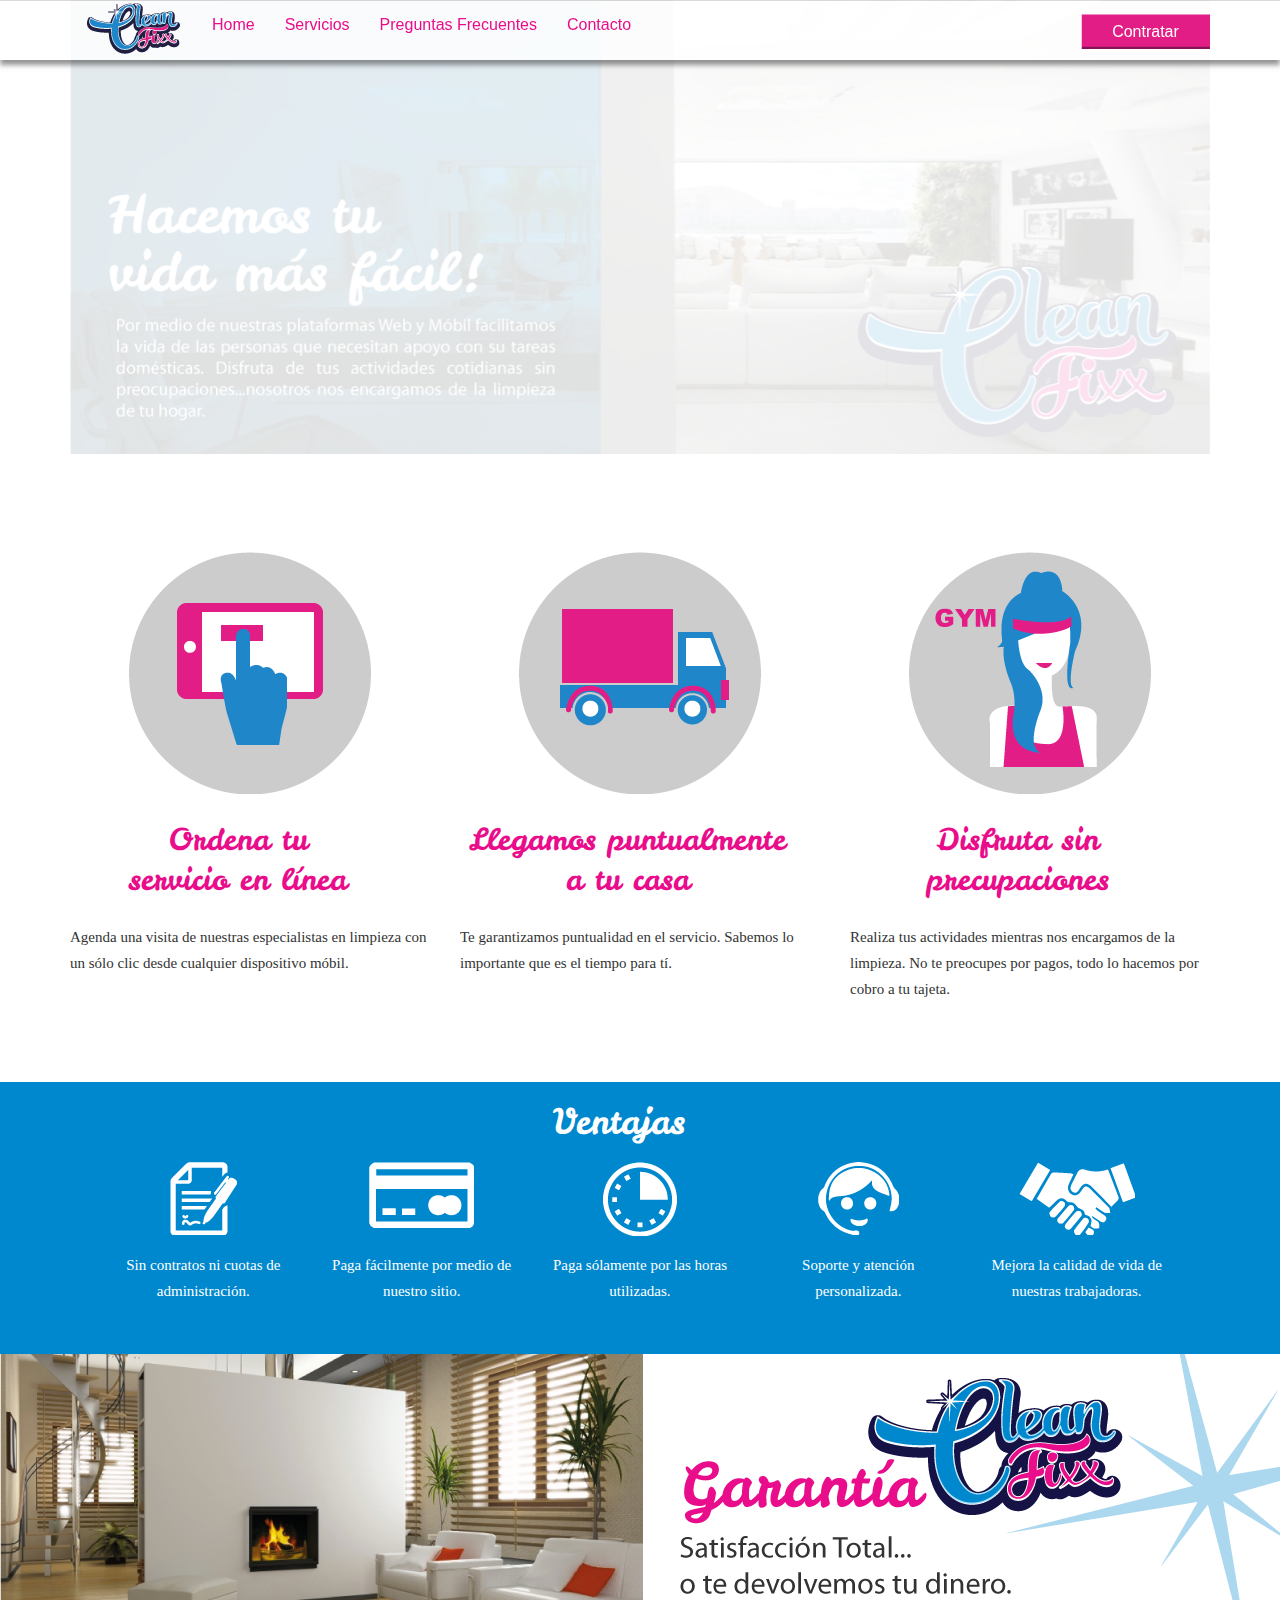
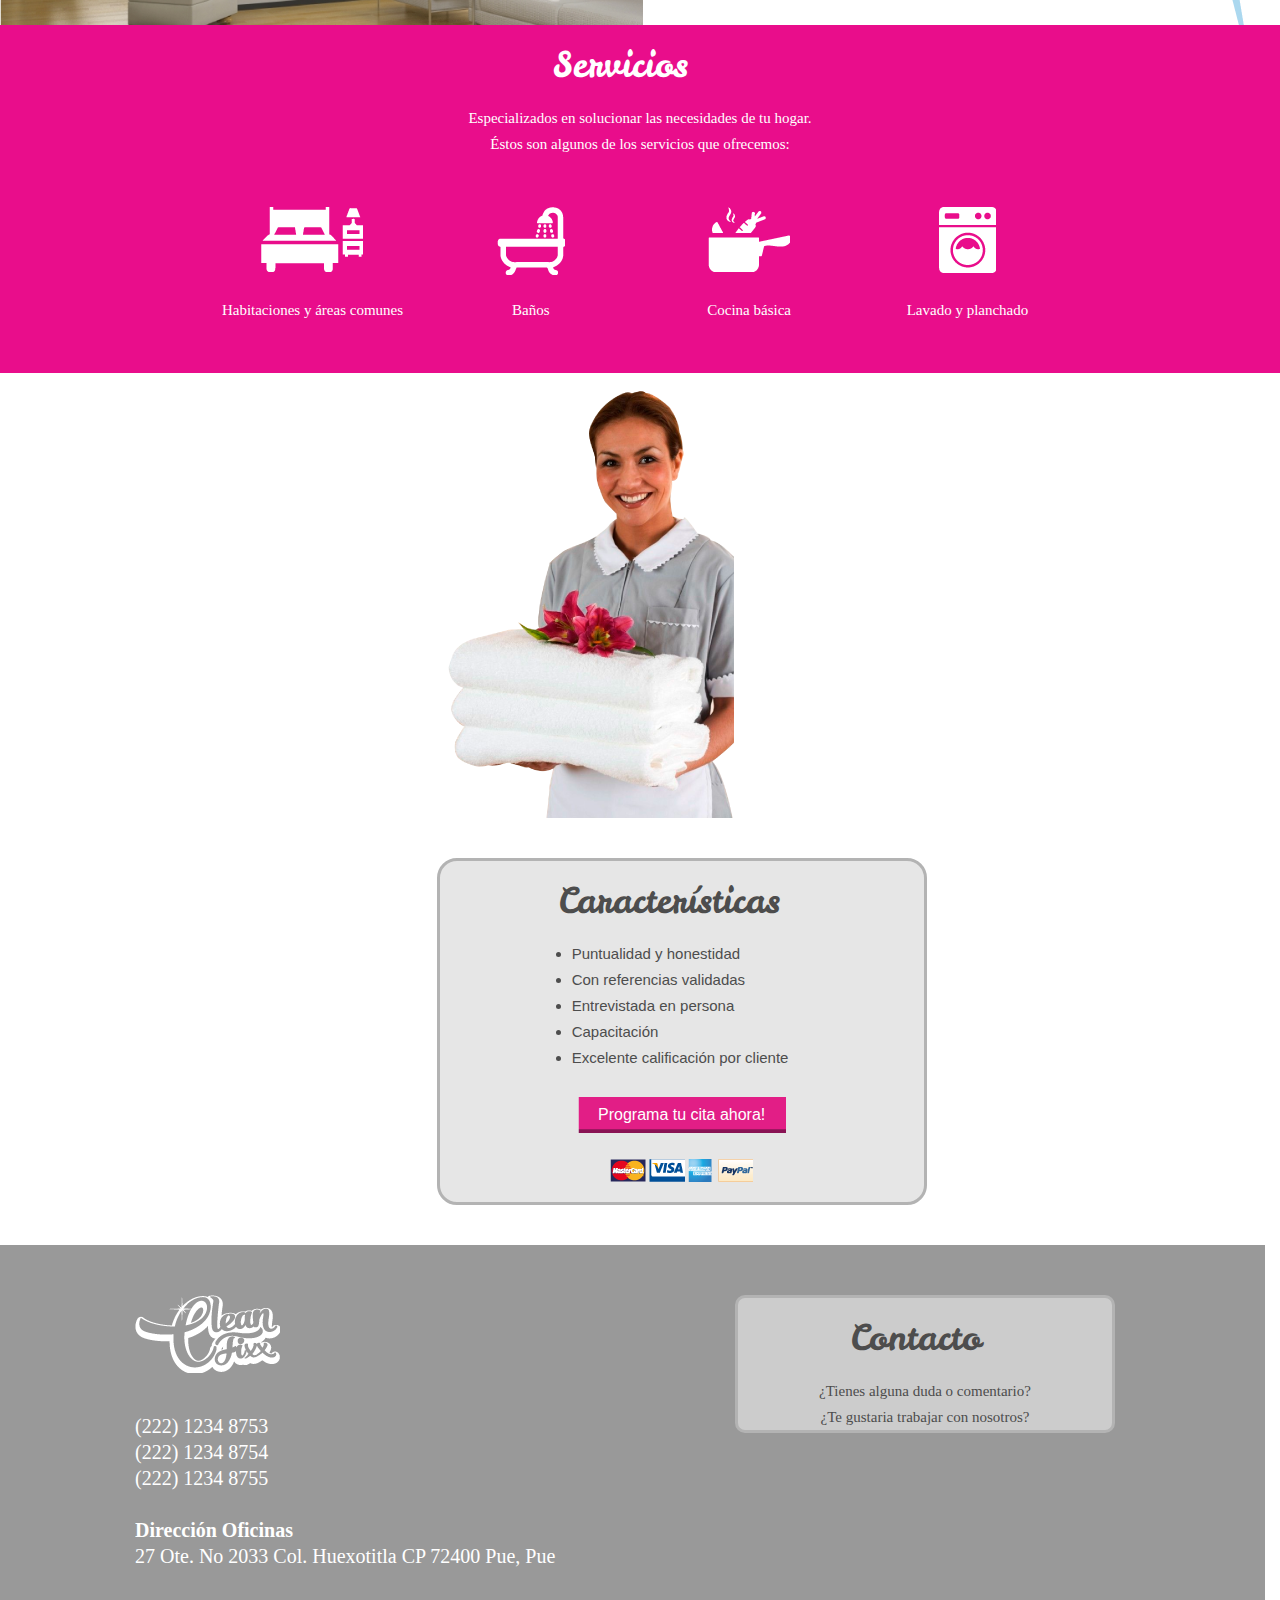
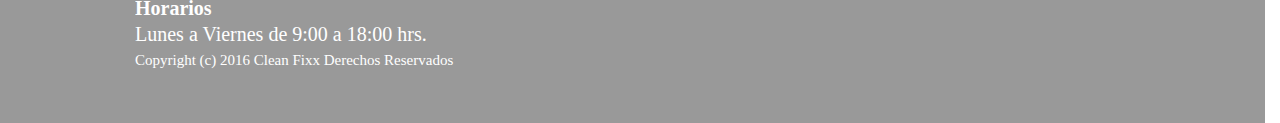
==== commit f7c959c3: "Index y servicios" ====
--- a/Index.html
+++ b/Index.html
@@ -31,7 +31,7 @@
     <script src="js/revolution.extension.slideanims.min.js"></script>
   </head>
   <body>
-    <header>
+    <header class="navbar-fixed-top">
       <div class="container">
         <div class="navbar-header">
           <button class="navbar-toggle collapsed" type="button" data-toggle="collapse" data-target="#bs-navbar" aria-controls="bs-navbar" aria-expanded="false">
@@ -40,15 +40,14 @@
             <span class="icon-bar"></span>
             <span class="icon-bar"></span>
           </button>
-          <a href="../" class="navbar-brand"><div class="logo-header"></div></a>
+          <a href="Index.html" class="navbar-brand"><div class="logo-header"></div></a>
         </div>
         <nav class="collapse navbar-collapse">
           <ul class="nav navbar-nav">
-            <li> <a href="../getting-started/">Getting started</a> </li>
-            <li> <a href="../css/">CSS</a> </li>
-            <li> <a href="../components/">Components</a> </li>
-            <li> <a href="../javascript/">JavaScript</a> </li>
-            <li> <a href="../customize/">Customize</a> </li>
+            <li> <a href="Index.html">Home</a> </li>
+            <li> <a href="Servicios.html">Servicios</a> </li>
+            <li> <a href="Preguntas.html">Preguntas Frecuentes</a> </li>
+            <li> <a href="">Contacto</a> </li>
           </ul>
           <ul class="nav navbar-nav navbar-right">
             <li>
@@ -157,7 +156,7 @@
       <div class="col col-md-6">
         <img src="img/foto-sala.png"/>
       </div>
-      <div class="col col-md-6">
+      <div class="col col-md-6 text-right">
         <img src="img/foto-garantia.png"/>
       </div>
     </div>
@@ -206,9 +205,10 @@
       </div>
     </div>
     <div class="row caracteristicas">
-      <div class="col col-md-6">
-      </div>
       <div class="col col-md-4">
+      </div>
+      <div class="col col-md-7">
+        <img src="img/cleaner.png" style="float:left;"/>
         <div class="recuadro">
           <label class="titulo">Características</label>
           <ul>
@@ -219,16 +219,41 @@
             <li>Excelente calificación por cliente</li>
           </ul>
           <br/>
-          <a href="">Programa tu cita ahora!</a>
+          <div class="content-programar">
+            <a href="">Programa tu cita ahora!</a>
+          </div>
           <br/>
           <img src="img/icon-formas-pago.png"/>
         </div>
       </div>
-      <div class="col col-md-2">
+      <div class="col col-md-1">
       </div>
     </div>
     <footer class="row">
-      
+        <div class="row">
+          <div class="col-md-6">
+            <img src="img/logo-gris.png"/>
+            <p>
+              (222) 1234 8753<br/>
+              (222) 1234 8754<br/>
+              (222) 1234 8755<br/><br/>
+              <b>Dirección Oficinas</b><br/>
+              27 Ote. No 2033 Col. Huexotitla CP 72400 Pue, Pue<br/><br/>
+              <b>Horarios</b><br/>
+              Lunes a Viernes de 9:00 a 18:00 hrs.
+            </p>
+            <span>Copyright (c) 2016 Clean Fixx Derechos Reservados</span>
+          </div>
+          <div class="col-md-6">
+              <div class="content-formulario">
+                <label>Contacto</label>
+                <p>
+                  ¿Tienes alguna duda o comentario?<br/>¿Te gustaria trabajar con nosotros?
+                </p>
+                  <script type="text/javascript" src="https://form.jotform.co/jsform/60281127719859"></script>
+              </div>
+          </div>
+        </div>
     </footer>
     <script type="text/javascript">
       var tpj=jQuery;
--- a/css/style.css
+++ b/css/style.css
@@ -1,4 +1,4 @@
-body{
+body, label, p, span{
   font-family:'Myriad W01 Regular';
 }
 
@@ -127,14 +127,19 @@
 }
 
 .caracteristicas .recuadro{
-  margin-top: 20px;
-  margin-bottom: 20px;
+  margin-top: 40px;
+  margin-bottom: 40px;
   padding: 20px 60px;
   border: 3px solid #B3B3B3;
   background-color: #E6E6E6;
   -webkit-border-radius: 20px;
   -moz-border-radius: 20px;
   border-radius: 20px;
+  text-align: center;
+  width: 100%;
+  min-width: 320px;
+  max-width: 490px;
+  float: left;
 }
 
 .caracteristicas .recuadro a{
@@ -151,13 +156,111 @@
   padding: 0 !important;
 }
 
+.caracteristicas .recuadro .content-programar{
+  width:208px;
+  margin: 0 auto;
+}
+
+.caracteristicas .recuadro ul{
+  width: 220px;
+  margin: 0 auto;
+}
+
 .caracteristicas .recuadro ul li{
   color: #4D4D4D;
   font-size: 15px;
+  text-align: left;
 }
 
 footer{
-  background-color: #999999;
+  background-color: #999999 !important;
+  color:white !important;
+}
+
+footer p{
+  color: white;
+  margin-top: 40px;
+  font-family:'Myriad W01 SmBd';
+  font-size:20px;
+}
+
+footer p b{
+  font-family:'Myriad W01 Bd';
+}
+
+footer span{
+  font-size:15px;
+  margin-top: 20px;
+}
+
+footer .content-formulario{
+  float:right;
+  width: 80%;
+  padding-left:20px
+  padding-right:20px;
+  border:3px solid #B3B3B3;
+  background-color: #CCCCCC;
+  -webkit-border-radius: 10px;
+  -moz-border-radius: 10px;
+  border-radius: 10px;
+  text-align: center;
+  max-width: 650px;
+}
+
+footer .content-formulario label{
+  color:#4D4D4D;
+  font-size: 35px;
+  font-family: 'Leckerli One';
+  margin: 0;
+  padding-bottom: 20px;
+  padding-top: 20px;
+}
+
+footer .content-formulario p{
+  color:#4D4D4D;
+  font-size:15px;
+  margin-top: 0;
+}
+
+footer .content-formulario .jotform-form{
+  padding: 0 !important;
+}
+
+/* Contenedores de los textos de servicios y preguntas */
+.contenedor-tema{
+    background-color: #E6E6E6;
+    -webkit-border-radius: 10px;
+    -moz-border-radius: 10px;
+    border-radius: 10px;
+    border:3px solid #B3B3B3;
+    width: 100%;
+    color:#4D4D4D;
+}
+
+.contenedor-tema .titulo{
+  background-color: #0088CE;
+  width: 100%;
+  height: 54px;
+}
+
+.contenedor-tema .titulo label{
+  font-family: 'Leckerli One';
+  font-size: 40px;
+  color:white;
+  margin-top:7px;
+  margin-bottom:7px;
+}
+
+.contenedor-tema .titulo-item{
+  font-family:'Myriad W01 Bd';
+  font-size: 20px;
+  color:#4D4D4D;
+}
+
+.contenedor-tema h3{
+  font-family:'Myriad W01 Bd';
+  font-size: 24px;
+  color:#4D4D4D;
 }
 
 @media (min-width: 768px){
--- a/css/noneed.css
+++ b/css/noneed.css
@@ -113,8 +113,8 @@
         -o-user-select: none;
 }
 
-.clearfix {   
-    clear:both; 
+.clearfix {
+    clear:both;
     width:100%;
     display: block;
 }
@@ -123,7 +123,7 @@
 	-	BASICS 	-
 ***********************/
 
-html {   
+html {
     font-family: "Roboto",sans-serif;
 }
 
@@ -134,15 +134,14 @@
     font-size: 16px;
     line-height: 26px;
 }
-.content {  
-    max-width:1240px; 
-    margin:auto;     
-}
-
-p { 
+.content {
+    max-width:1240px;
+    margin:auto;
+}
+
+p {
     color: #6f7c82;
     font-weight: 400;
-    font-family: 'Roboto', sans-serif;
     font-size: 16px;
     line-height: 26px;
     overflow-x: hidden;
@@ -151,13 +150,13 @@
 .content p,
 .content a  {   text-decoration:none; }
 
-h1 {   
+h1 {
     line-height:60px;
     font-size: 50px;
-    pading:5px 15px;    
-}
-
-h2  {       
+    pading:5px 15px;
+}
+
+h2  {
         font-size: 33px;
         line-height: 45px;
         font-weight: 500;
@@ -177,7 +176,7 @@
 
 .small-history  {   text-align: center; margin: auto; margin-top:50px; margin-bottom:50px; max-width:760px;}
 .header,
-.footer {   
+.footer {
     line-height:50px;
     z-index: 300;
     position: relative;
@@ -185,7 +184,7 @@
 
 
 
-.logo  {   
+.logo  {
     background-image:url(../images/logo.png);
     display:block;
     width:211px;  height: 38px;margin-top:10px;
@@ -194,15 +193,15 @@
 	background-repeat: no-repeat;
 	background-position: left center;
 }
-.button  {   
-    background:#fff600;     
-    color:#000; 
+.button  {
+    background:#fff600;
+    color:#000;
     font-weight: 400;
     font-size:18px;
-    text-decoration: none; 
-    line-height: 50px; 
-    margin:0px; 
-    display: block; 
+    text-decoration: none;
+    line-height: 50px;
+    margin:0px;
+    display: block;
     padding:0px 20px;
  	transition: color 0.2s;
      -webkit-transition: color 0.2s;
@@ -295,8 +294,8 @@
     margin-bottom: 20px;
 }
 
-/* 
-    Further Demo Content Styling - can be ignored for your project 
+/*
+    Further Demo Content Styling - can be ignored for your project
 */
 
 .history            {   font-size:16px;  font-weight:400; padding:95px 30px 80px; text-align: center; max-width: 1240px; box-sizing:border-box;-moz-box-sizing:border-box;-webkit-box-sizing:border-box; margin:auto;}
@@ -317,7 +316,7 @@
                      border-bottom: 1px solid #e8ebee;}
 
 .filter             {   display:block; float:left; width:20%; text-align:right;}
-.example-list       {   
+.example-list       {
 display: inline-block;
 width: 80%;
 padding: 0px 0px 0px 50px;
@@ -353,7 +352,7 @@
 
 .example-list .img-wrapper{
 display:block;
-vertical-align:top;             
+vertical-align:top;
 margin:0px 15px 15px 0px;
 float:left;
 position:relative;
@@ -368,13 +367,13 @@
 font-weight: 400;
 font-family: 'Roboto', sans-serif;
 font-size: 16px;
-line-height: 26px; opacity:0; 
+line-height: 26px; opacity:0;
 visibility:hidden; position:absolute;top:5%;left:5%;width:90%;height:90%; background:#fff; padding:20px; box-sizing:border-box;  text-align:center;
                                 text-transform: uppercase;
 }
 
 
-footer  {   
+footer  {
 background:#2d3032; width:100%; padding:50px 150px; box-sizing:border-box; color:#fff;}
 
 footer h3   {   color:#b7bdc0;font-size: 17px;
@@ -383,10 +382,10 @@
     letter-spacing: 0px;
     margin-bottom: 19px;}
 
-footer, footer a {  
+footer, footer a {
 
     color: rgba(183,189,192,0.5);
-    font-weight: 500; 
+    font-weight: 500;
     cursor:pointer;
 }
 
@@ -406,7 +405,7 @@
 
 .bottom-history p { max-width:760px; margin:auto;}
 
-.bottom-history-wrap    {  
+.bottom-history-wrap    {
 /* display:table;*/
 }
 
@@ -443,10 +442,3 @@
 
 .sidebar_widget .social li a { background: #eee; }
 .sidebar_widget .social .s_icon { color: #555; }
-
-
-
-
-
-
-
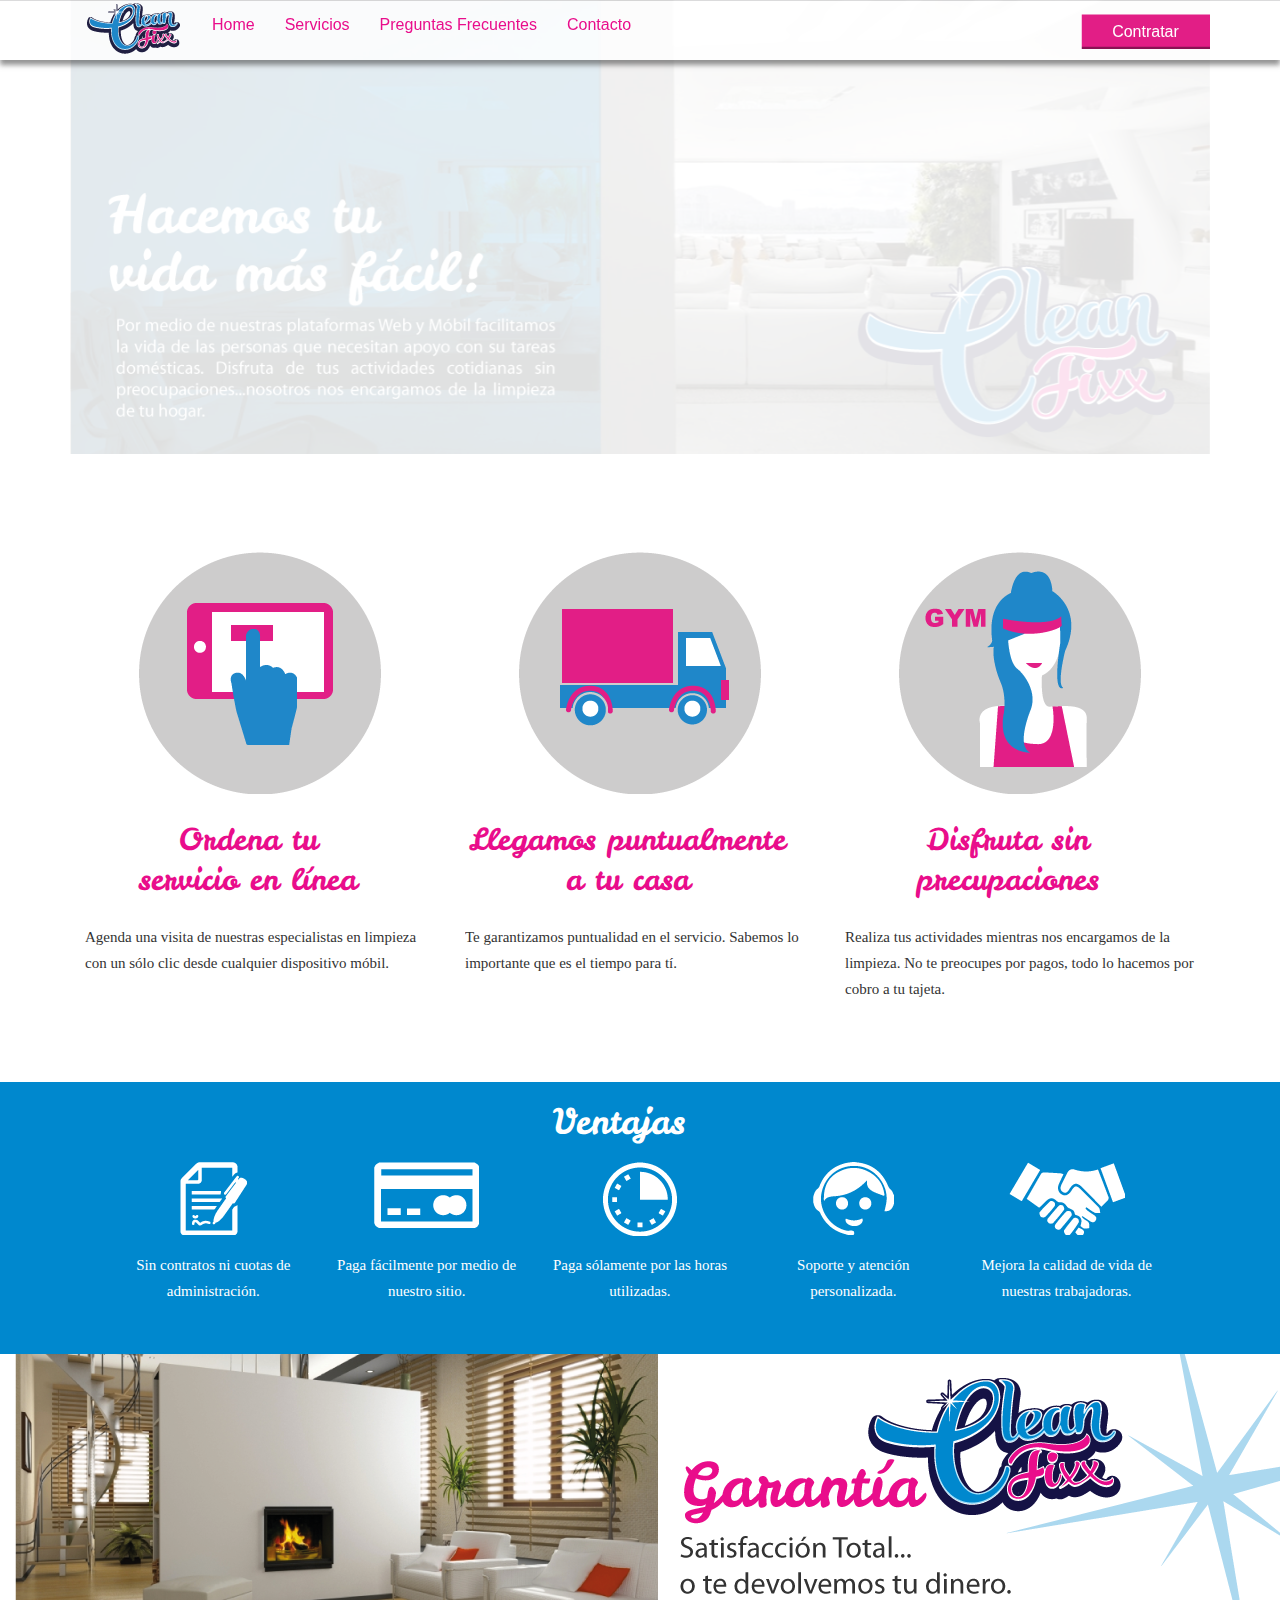
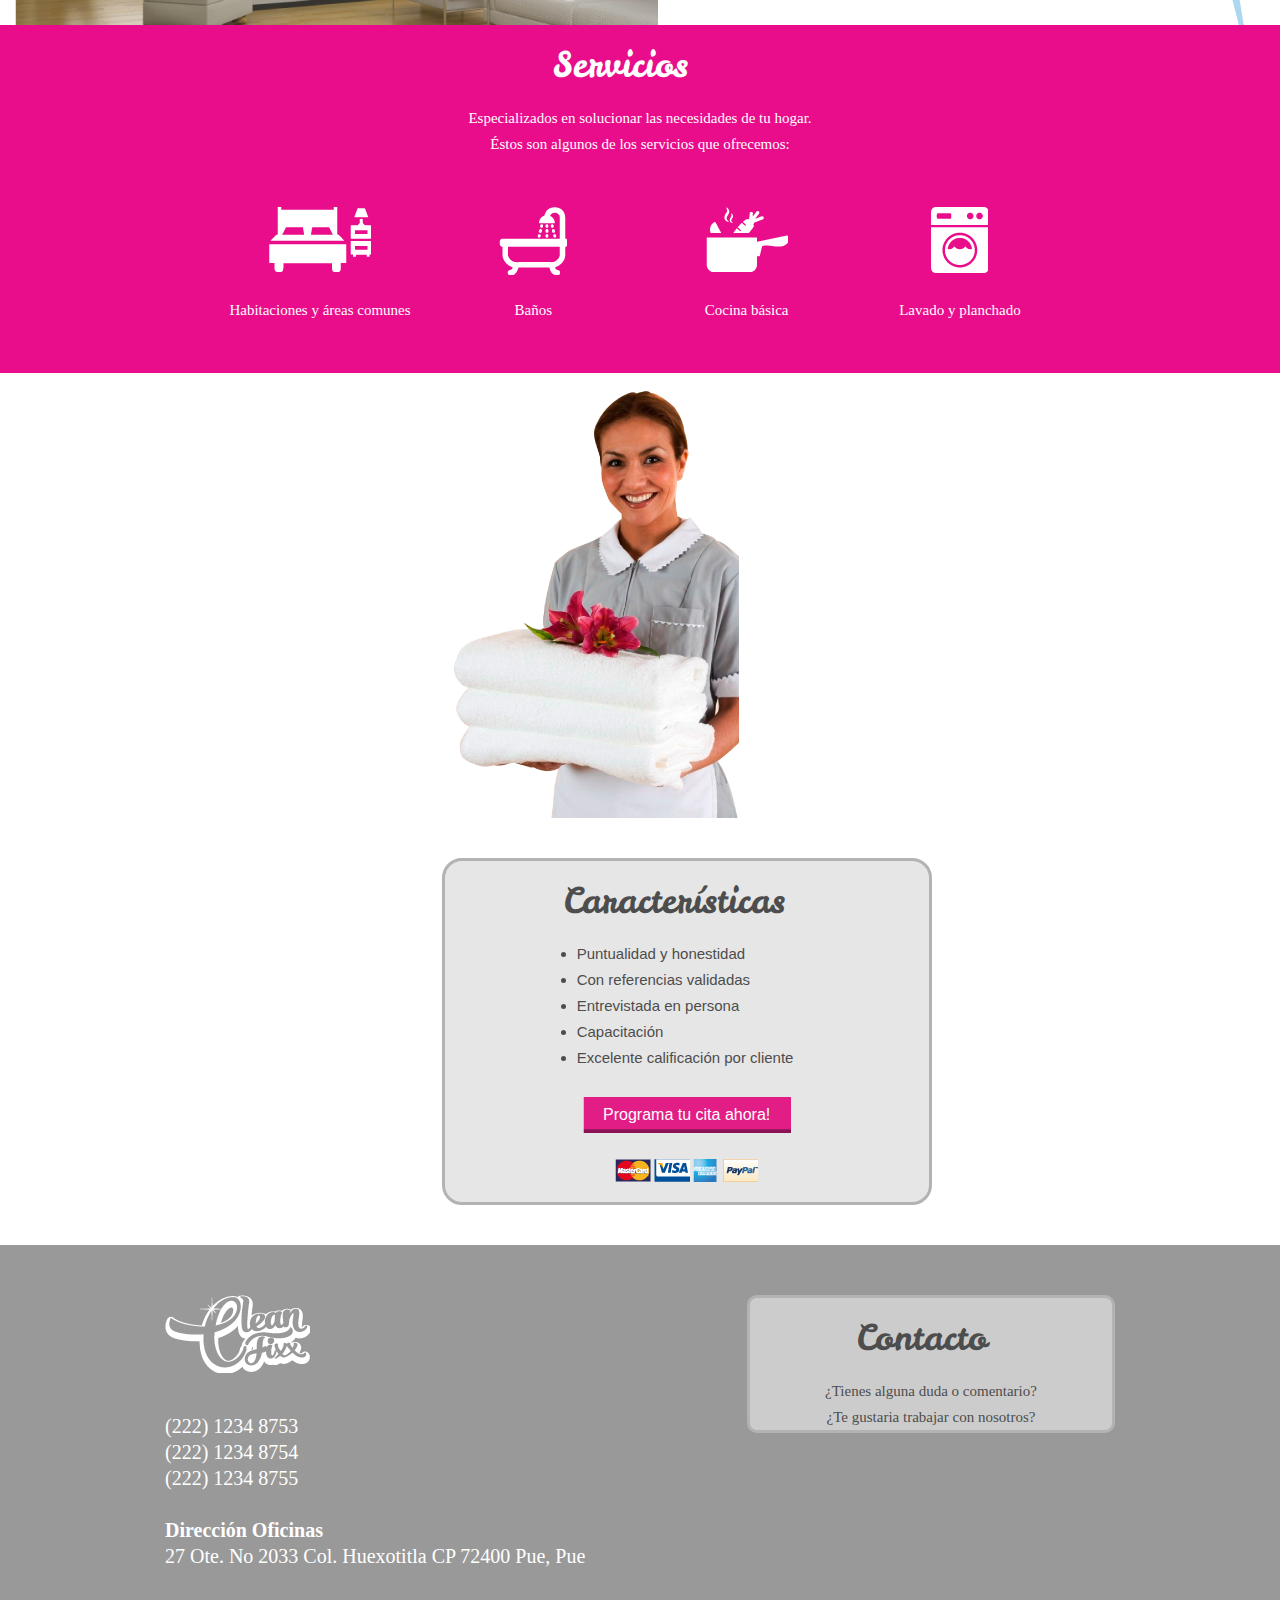
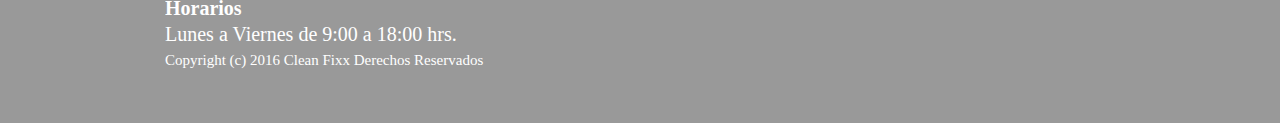
==== commit ccef44f0: "Se término la pagina de contratar" ====
--- a/Index.html
+++ b/Index.html
@@ -29,8 +29,10 @@
     <script src="js/revolution.extension.navigation.min.js"></script>
     <script src="js/revolution.extension.parallax.min.js"></script>
     <script src="js/revolution.extension.slideanims.min.js"></script>
+
+    <script src="js/tools.js"></script>
   </head>
-  <body>
+  <body id="content-home">
     <header class="navbar-fixed-top">
       <div class="container">
         <div class="navbar-header">
@@ -47,11 +49,11 @@
             <li> <a href="Index.html">Home</a> </li>
             <li> <a href="Servicios.html">Servicios</a> </li>
             <li> <a href="Preguntas.html">Preguntas Frecuentes</a> </li>
-            <li> <a href="">Contacto</a> </li>
+            <li> <a onclick="irFormContacto(); return false;">Contacto</a> </li>
           </ul>
           <ul class="nav navbar-nav navbar-right">
             <li>
-              <a class="boton-comprar">Contratar</a>
+              <a class="boton-comprar" href="Contratar.html">Contratar</a>
             </li>
           </ul>
         </nav>
@@ -105,7 +107,7 @@
         </div>
       </div>
     </div>
-    <div class="row ventajas">
+    <div class="row ventajas" >
       <div class="row text-center">
         <label class="titulo">Ventajas</label>
       </div>
--- a/css/style.css
+++ b/css/style.css
@@ -1,3 +1,7 @@
+html, body{
+  width: 100%;
+}
+
 body, label, p, span{
   font-family:'Myriad W01 Regular';
 }
@@ -27,6 +31,7 @@
 .navbar-nav a{
   color: #E90D8B;
 }
+
 
 .boton-comprar{
   text-decoration: none;
@@ -142,7 +147,7 @@
   float: left;
 }
 
-.caracteristicas .recuadro a{
+.caracteristicas .recuadro a, .content-programar a{
   text-decoration: none;
   border:none;
   background-color: transparent;
@@ -156,7 +161,7 @@
   padding: 0 !important;
 }
 
-.caracteristicas .recuadro .content-programar{
+.content-programar{
   width:208px;
   margin: 0 auto;
 }
@@ -175,6 +180,8 @@
 footer{
   background-color: #999999 !important;
   color:white !important;
+  margin-left: 0 !important;
+  margin-right: 0 !important;
 }
 
 footer p{
@@ -237,6 +244,23 @@
     color:#4D4D4D;
 }
 
+.contenedor-tema ul,.contenedor-tema p{
+  padding: 10px 40;
+  font-size: 20px;
+  font-family:'Myriad W01 Regular';
+  text-align: justify;
+}
+
+.contenedor-tema .titulo-icon{
+  padding: 20px 25px;
+  display: table-cell;
+  vertical-align: middle;
+}
+
+.contenedor-tema .titulo-icon label{
+  padding-left: 10px;
+}
+
 .contenedor-tema .titulo{
   background-color: #0088CE;
   width: 100%;
@@ -261,6 +285,71 @@
   font-family:'Myriad W01 Bd';
   font-size: 24px;
   color:#4D4D4D;
+}
+
+#content-contratar{
+  background-color: #0088CE;
+  background-image: url('img/Fondo-estrellas.png');
+  background-position: center;
+  margin-top:60px;
+  padding-top: 60px;
+  padding-bottom: 60px;
+  padding-left: 100px;
+  color:white;
+  font-family:'Myriad W01 Regular';
+  font-size: 16px;
+}
+
+#content-contratar select,#content-contratar input{
+  color: black;
+}
+
+#content-contratar label{
+  display: block;
+  margin-bottom: 15px;
+  font-family:'Myriad W01 Regular';
+  color:white;
+  font-size: 19px;
+}
+
+#content-contratar .row{
+  margin-bottom: 35px;
+  margin-left: 0px;
+  margin-right: 0px;
+}
+
+#content-home .row{
+  margin-left: 0 !important;
+  margin-right: 0 !important;
+}
+
+#content-contratar .col{
+  text-align: center;
+}
+
+#btnSolicitar{
+    text-decoration: none;
+    border: none;
+    background-color: transparent;
+    background-image: url('../img/boton-comprar-large.png');
+    width: 208px;
+    height: 36px !important;
+    color: white !important;
+    text-align: center;
+    vertical-align: middle;
+    display: table-cell !important;
+    padding: 0 !important;
+
+}
+
+#btnCP{
+  text-decoration: none;
+  border: none;
+  background-color: transparent;
+  background-image: url('../img/boton-siguiente.png');
+  width: 42px;
+  height: 36px !important;
+  color: white !important;
 }
 
 @media (min-width: 768px){
